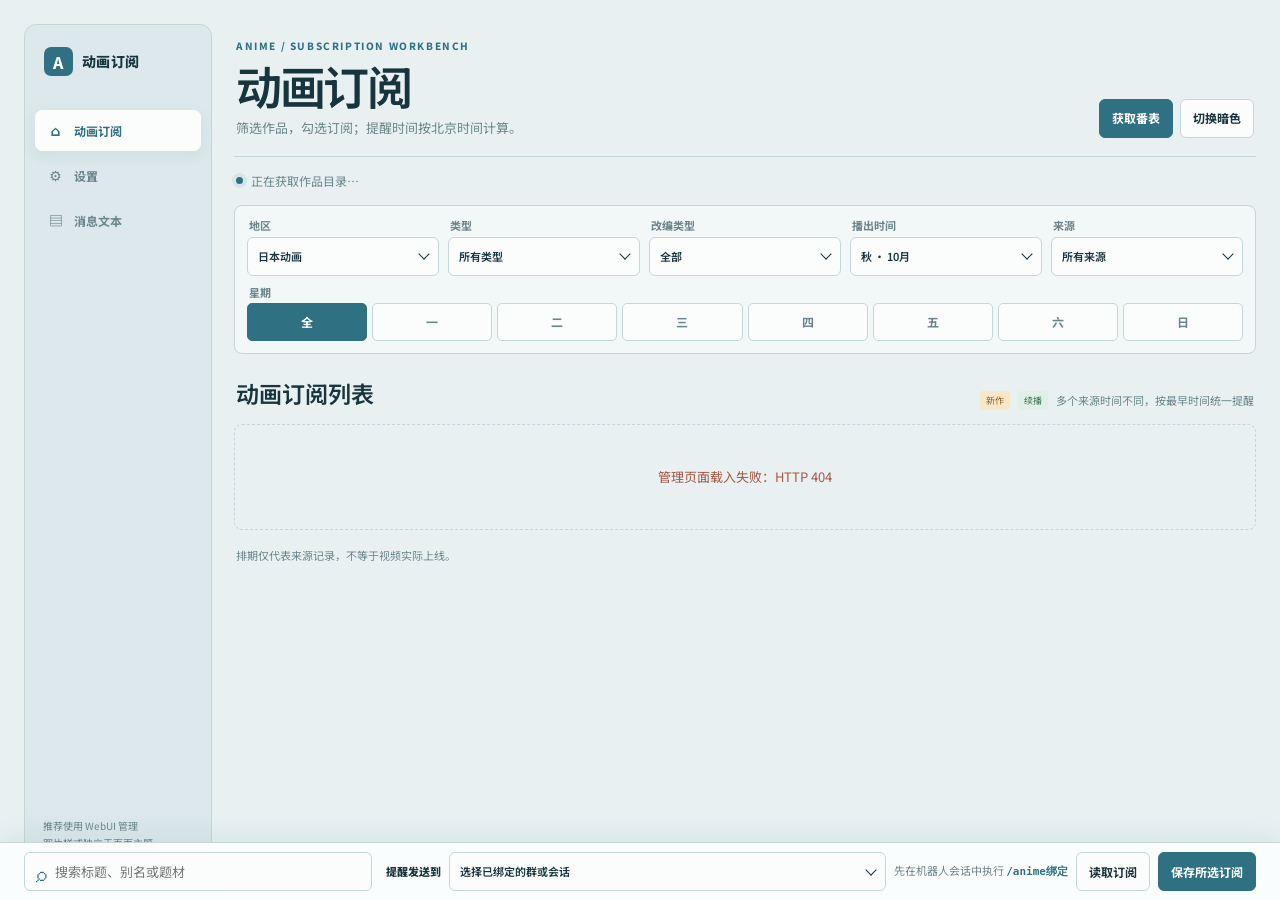
==== views/management/index.html @ 54c9bd38 "feat: add selectable anime push card layouts - 新增 A 信息卡、B 海报编排、C 紧凑排期，默认使用 A。 - WebUI 支持保存卡片样式和独立深浅配" ====
<!doctype html>
<html lang="zh-CN">
<head>
  <meta charset="utf-8">
  <meta name="viewport" content="width=device-width, initial-scale=1">
  <title>动画订阅</title>
  <link rel="stylesheet" href="./style.css">
</head>
<body>
  <main class="shell">
    <div class="app-shell">
      <aside class="app-rail">
        <div class="app-brand"><span class="app-brand-mark">A</span><span>动画订阅</span></div>
        <nav class="view-tabs" aria-label="管理页面导航">
          <button class="view-tab active" id="show-catalog" type="button"><span class="nav-glyph">⌂</span>动画订阅</button>
          <button class="view-tab" id="show-settings" type="button"><span class="nav-glyph">⚙</span>设置</button>
          <button class="view-tab" id="show-messages" type="button"><span class="nav-glyph">▤</span>消息文本</button>
        </nav>
        <div class="app-rail-note">推荐使用 WebUI 管理<br>图片样式独立于页面主题</div>
      </aside>

      <div class="workspace">
        <header class="masthead">
          <div>
            <p class="eyebrow">ANIME / SUBSCRIPTION WORKBENCH</p>
            <h1>动画订阅</h1>
            <p class="lede">筛选作品，勾选订阅；提醒时间按北京时间计算。</p>
          </div>
          <div class="mast-actions">
            <button class="button button-dark" id="refresh">获取番表</button>
            <button class="button button-quiet" id="toggle-theme" type="button" aria-pressed="false">切换暗色</button>
          </div>
        </header>

    <section id="catalog-view">
    <section class="statusbar">
      <div class="refresh-message"><span><span class="live-dot"></span><span id="refresh-status">正在连接 AstrBot…</span></span><small id="preview-hint" hidden>数据源不足，请耐心等待</small></div>
      <div id="source-status" class="source-status"></div>
    </section>

    <section class="catalog-command-row">
      <label class="search"><span>⌕</span><input id="query" type="search" placeholder="搜索标题、别名或题材"></label>
      <section class="target-row">
        <label for="target">提醒发送到</label>
        <select id="target" aria-label="提醒发送到"><option value="">选择已绑定的群或会话</option></select>
        <span>先在机器人会话中执行 <code>/anime绑定</code></span>
        <button class="button button-quiet" id="load-subs">读取订阅</button>
        <button class="button button-accent" id="save-subs">保存所选订阅</button>
        <span id="save-status" class="status-inline" role="status" hidden><span class="status-inline-text"></span></span>
      </section>
    </section>

    <section class="toolbar">
      <div class="filter-control"><span id="region-label" class="filter-label">地区</span><select id="region" aria-label="地区"><option value="jp" selected>日本动画</option><option value="">所有地区</option><option value="mixed">多地区/合拍</option><option value="unknown">待确认</option></select></div>
      <div class="filter-control"><span id="type-label" class="filter-label">类型</span><select id="type" aria-label="类型"><option value="">所有类型</option><option value="tv">TV</option><option value="web">WEB</option><option value="preview">新番抢先看</option><option value="ova">OVA</option><option value="movie">剧场版</option></select></div>
      <div class="filter-control" id="adaptation-filter"><span id="adaptation-label" class="filter-label">改编类型</span><select id="adaptation-type" aria-label="改编类型"><option value="">全部</option><option value="novel">小说改</option><option value="manga">漫画改</option><option value="game">游戏改</option><option value="original">原创</option></select></div>
      <div class="filter-control" id="period-filter"><span id="period-label" class="filter-label">上映年份</span><select id="period" aria-label="筛选季度或上映年份"></select></div>
      <div class="filter-control"><span id="source-label" class="filter-label">来源</span><select id="source" aria-label="来源"><option value="">所有来源</option></select></div>
      <div class="filter-control weekday-filter" id="weekday-filter"><span id="weekday-label" class="filter-label">星期</span><div id="weekday-buttons" class="weekday-buttons" role="group" aria-label="按星期筛选"><button type="button" data-weekday="" aria-pressed="true">全</button><button type="button" data-weekday="1" aria-pressed="false">一</button><button type="button" data-weekday="2" aria-pressed="false">二</button><button type="button" data-weekday="3" aria-pressed="false">三</button><button type="button" data-weekday="4" aria-pressed="false">四</button><button type="button" data-weekday="5" aria-pressed="false">五</button><button type="button" data-weekday="6" aria-pressed="false">六</button><button type="button" data-weekday="7" aria-pressed="false">日</button></div></div>
    </section>

    <section class="catalog-head">
      <div><h2>动画订阅列表</h2><span id="count" class="count"></span></div>
      <div class="legend"><span><i class="badge badge-new">新作</i></span><span><i class="badge badge-cont">续播</i></span><span class="muted">多个来源时间不同，按最早时间统一提醒</span></div>
    </section>
    <section id="catalog" class="catalog" aria-live="polite"></section>
    </section>

    <section id="settings-view" hidden>
      <section class="settings-heading"><div><h2>推送设置</h2><p>作品订阅会自动加入白名单；关闭白名单后，该会话不会收到自动提醒。</p></div></section>
      <section class="whitelist-panel">
        <div class="whitelist-heading"><div><strong>推送白名单</strong><small>启用订阅后自动加入，也可在此手动管理。</small></div><button class="button button-quiet" id="save-whitelist">保存白名单</button></div>
        <div class="umo-add"><label for="umo-target">添加 /sid 获取到的 UMO</label><input id="umo-target" type="text" placeholder="default:FriendMessage:123456789" autocomplete="off"><button class="button button-quiet" id="add-umo" type="button">添加到白名单</button><small>格式：platform_name:message_type:session_id，例如 default:FriendMessage:123456789。</small></div>
        <div id="whitelist-list" class="whitelist-list"></div>
      </section>
      <section class="preference-panel">
        <div><h2>排期与时间</h2><p>时间提醒按实际播出时刻计算，OVA 和剧场版仍只按上映日期提醒。</p></div>
        <div class="preference-controls">
          <div class="preference-field"><span>排期来源</span><select id="schedule-source" aria-label="排期来源"><option value="earliest">同时获取，采用最早时间（推荐）</option><option value="yuc">YUC</option><option value="bgmlist">bgmlist</option><option value="bangumi">Bangumi（当前不提供具体播出时刻）</option></select></div>
          <div class="preference-field"><span>显示与推送时间</span><select id="display-timezone" aria-label="显示与推送时间"><option value="Asia/Shanghai">北京时间</option><option value="Asia/Tokyo">日本时间</option></select></div>
          <div class="preference-field"><span>是否排除 R18 内容</span><select id="exclude-r18" aria-label="是否排除 R18 内容"><option value="false">否</option><option value="true">是</option></select></div>
          <div class="preference-field"><span>推送方式</span><select id="push-mode" aria-label="推送方式"><option value="text">文字</option><option value="card">卡片</option></select></div>
          <div class="preference-field"><span>卡片样式</span><select id="card-style" aria-label="卡片样式"><option value="info">A · 信息卡</option><option value="poster">B · 海报编排</option><option value="compact">C · 紧凑排期</option></select></div>
          <div class="preference-field"><span>卡片配色</span><select id="card-theme" aria-label="卡片配色"><option value="dark">深色</option><option value="light">浅色</option></select></div>
          <button class="button button-accent" id="save-preferences" type="button">保存设置</button>
        </div>
        <small>默认提前 15 分钟提醒 TV / 有时间排期的 WEB 动画。Bangumi 含有 R18 元素时，勾选后会排除这些内容；日本 23:00 与北京时间 22:00 是同一时刻。</small>
      </section>
      <section class="preference-panel table-push-panel">
        <div><h2>订阅番表图片推送</h2><p>按每个目标已勾选的 TV / WEB 动画生成图片；OVA 和剧场版不加入此表。</p></div>
        <div class="preference-controls">
          <div class="preference-field"><span>每日推送</span><select id="daily-table-enabled" aria-label="每日订阅番表图片推送"><option value="false">否</option><option value="true">是</option></select></div>
          <div class="preference-field"><span>每日时间</span><input id="daily-table-time" type="text" value="00:00" inputmode="numeric" maxlength="5" pattern="(?:[01]\d|2[0-3]):[0-5]\d" aria-label="每日订阅番表推送时间"></div>
          <div class="preference-field"><span>每周一推送</span><select id="weekly-table-enabled" aria-label="每周订阅番表图片推送"><option value="false">否</option><option value="true">是</option></select></div>
          <div class="preference-field"><span>每周一时间</span><input id="weekly-table-time" type="text" value="00:00" inputmode="numeric" maxlength="5" pattern="(?:[01]\d|2[0-3]):[0-5]\d" aria-label="每周订阅番表推送时间"></div>
        </div>
        <small>默认关闭，默认时间为 00:00；时间按上方选择的显示与推送时区计算。所有图片采用上方选择的卡片样式和配色，不跟随 WebUI 亮色或暗色切换。</small>
      </section>
      <section class="test-push-panel">
        <div class="test-push-heading"><div><h2>推送测试</h2><p>先选择目标；可测试文字消息、开播提醒图片卡片或单部动画更新卡片。</p></div></div>
        <div class="test-push-targets"><select id="test-target" aria-label="选择测试推送目标"><option value="">选择推送目标</option></select><select id="test-item" aria-label="选择动画更新卡片作品"><option value="">选择动画</option></select></div>
        <div class="test-push-actions"><button class="button button-quiet" id="test-push">消息测试</button><button class="button button-accent" id="test-reminder-card">开播提醒卡片</button><button class="button button-quiet" id="test-update-card">动画更新卡片</button><button class="button button-quiet" id="test-daily-table">每日番表图片</button><button class="button button-quiet" id="test-weekly-table">每周番表图片</button></div>
        <div id="test-push-status" role="status"></div>
      </section>
      <section class="remote-info"><div><strong>WebUI 访问</strong><p id="remote-webui-status">远程 WebUI 地址读取中…</p><small>监听地址、端口和登录密码可在 AstrBot 插件配置中修改；AstrBot 内嵌管理页仍可使用。请勿将 HTTP 服务暴露到公网。</small></div><button class="button button-quiet" id="logout" type="button" hidden>退出登录</button></section>
    </section>

    <section id="messages-view" hidden>
      <section class="settings-heading"><div><h2>消息文本</h2><p>可分别修改命令回复和自动提醒文本；变量会在发送时替换为实际内容。</p></div><button class="button button-accent" id="save-message-templates" type="button">保存消息文本</button></section>
      <section class="message-template-panel">
        <div id="message-templates" class="message-template-list"></div>
        <small>点击模板标题独立展开编辑。变量按钮支持悬停查看说明；有选区时替换选区，有光标时插入光标处，否则追加到文本末尾。图片排版在设置中选择卡片样式。</small>
      </section>
    </section>

        <footer><span>排期仅代表来源记录，不等于视频实际上线。</span></footer>
      </div>
    </div>
  </main>
  <script src="./bridge.js"></script>
  <script src="./controls.js"></script>
  <script type="module" src="./app.js"></script>
</body>
</html>
---- views/management/style.css ----
@import url('https://fonts.googleapis.com/css2?family=Noto+Sans+SC:wght@400;500;600;700&family=Noto+Serif+SC:wght@500;600;700&display=swap');
:root{color-scheme:light;--blueprint-bg:#e8f0f2;--blueprint-rail:#dce8eb;--blueprint-panel:#fbfdfd;--blueprint-panel-soft:#f2f7f7;--blueprint-ink:#18343d;--blueprint-muted:#6c858b;--blueprint-line:#c5d6d9;--blueprint-accent:#2f7182;--blueprint-accent-soft:#e5f1f1;--blueprint-warm:#cf8a45;--blueprint-error:#a95745;--blueprint-focus:#2f718255;--blueprint-shadow:0 12px 30px #2b5d6814;--ink:var(--blueprint-ink);--muted:var(--blueprint-muted);--paper:var(--blueprint-bg);--panel:var(--blueprint-panel);--line:var(--blueprint-line);--accent:var(--blueprint-accent);--moss:#3f806d;--control-bg:var(--blueprint-panel);--control-hover:var(--blueprint-accent-soft);--surface-soft:var(--blueprint-accent-soft);--focus-ring:var(--blueprint-focus);--shadow-menu:var(--blueprint-shadow);--serif:"Noto Serif SC",Georgia,serif;--sans:"Noto Sans SC","Microsoft YaHei",system-ui,sans-serif}
html[data-theme="dark"]{color-scheme:dark;--blueprint-bg:#101b21;--blueprint-rail:#152731;--blueprint-panel:#192a32;--blueprint-panel-soft:#1d323b;--blueprint-ink:#e5f0f1;--blueprint-muted:#9ab0b5;--blueprint-line:#36515a;--blueprint-accent:#67b5c4;--blueprint-accent-soft:#203d47;--blueprint-warm:#e2ae68;--blueprint-error:#e28c76;--blueprint-focus:#67b5c455;--blueprint-shadow:0 18px 42px #0008;--ink:var(--blueprint-ink);--muted:var(--blueprint-muted);--paper:var(--blueprint-bg);--panel:var(--blueprint-panel);--line:var(--blueprint-line);--accent:var(--blueprint-accent);--control-bg:var(--blueprint-panel);--control-hover:var(--blueprint-accent-soft);--surface-soft:var(--blueprint-accent-soft);--focus-ring:var(--blueprint-focus);--shadow-menu:var(--blueprint-shadow)}
*{box-sizing:border-box}html,body{min-height:100%}body{margin:0;background:var(--blueprint-bg);color:var(--blueprint-ink);font-family:var(--sans)}button,select,input,textarea{font:inherit;color:inherit}button{cursor:pointer}.shell{min-height:100vh;padding:24px}.app-shell{display:grid;grid-template-columns:188px minmax(0,1fr);gap:22px;width:100%;max-width:1400px;min-height:calc(100vh - 48px);margin:0 auto}.app-rail{display:flex;flex-direction:column;padding:14px 10px;border:1px solid var(--blueprint-line);border-radius:12px;background:var(--blueprint-rail)}.app-brand{display:flex;align-items:center;gap:9px;padding:8px 9px;color:var(--blueprint-ink);font-size:14px;font-weight:800;letter-spacing:.02em}.app-brand-mark{display:grid;place-items:center;width:29px;height:29px;border-radius:7px;background:var(--blueprint-accent);color:#fff;font-size:16px;font-weight:800}.view-tabs{display:grid;gap:4px;margin-top:26px}.view-tab{display:flex;align-items:center;gap:9px;width:100%;min-height:41px;padding:9px 10px;border:1px solid transparent;border-radius:7px;background:transparent;color:var(--blueprint-muted);font-size:12px;font-weight:700;text-align:left}.view-tab:hover{background:var(--blueprint-panel-soft);color:var(--blueprint-ink)}.view-tab.active{border-color:var(--blueprint-panel);background:var(--blueprint-panel);color:var(--blueprint-accent);box-shadow:0 5px 14px #2f718214}.nav-glyph{display:inline-grid;place-items:center;width:19px;color:currentColor;font-size:14px}.app-rail-note{margin:auto 8px 10px;color:var(--blueprint-muted);font-size:10px;line-height:1.7}.workspace{min-width:0;padding:4px 0 130px}.masthead{display:flex;align-items:flex-end;justify-content:space-between;gap:20px;padding:10px 2px 18px;border-bottom:1px solid var(--blueprint-line)}.eyebrow{margin:0 0 7px;color:var(--blueprint-accent);font-size:10px;font-weight:800;letter-spacing:.16em}.masthead h1{margin:0 0 6px;color:var(--blueprint-ink);font:600 clamp(28px,4vw,42px)/1.08 var(--serif);letter-spacing:-.05em}.lede{margin:0;color:var(--blueprint-muted);font-size:12px}.mast-actions{display:flex;gap:7px;align-items:center}.button,select,input,textarea,.select-trigger,.date-trigger{border:1px solid var(--blueprint-line);border-radius:6px;background:var(--blueprint-panel);color:var(--blueprint-ink)}.button{min-height:39px;padding:8px 12px;font-size:12px;font-weight:700;transition:background .16s ease,border-color .16s ease,transform .16s ease}.button:hover{border-color:var(--blueprint-accent);background:var(--blueprint-accent-soft);transform:translateY(-1px)}.button:focus-visible,.view-tab:focus-visible,.select-trigger:focus-visible,.select-option:focus-visible,.date-trigger:focus-visible,.date-day:focus-visible{outline:3px solid var(--blueprint-focus);outline-offset:2px}.button-dark,.button-accent{border-color:var(--blueprint-accent);background:var(--blueprint-accent);color:#fff}.button-dark:hover,.button-accent:hover{background:#286375;color:#fff}.button-quiet{background:var(--blueprint-panel)}.statusbar{display:flex;align-items:center;justify-content:space-between;gap:12px;min-height:48px;padding:12px 2px;color:var(--blueprint-muted);font-size:11px}.statusbar>div:first-child{display:flex;align-items:center;gap:8px}.refresh-message{display:flex;flex-direction:column;align-items:flex-start;gap:4px}.refresh-message>span{display:inline-flex;align-items:center;gap:8px}.refresh-message small{padding-left:16px;color:var(--blueprint-muted);font-size:10px}.live-dot{width:7px;height:7px;border-radius:50%;background:var(--blueprint-accent);box-shadow:0 0 0 4px #2f718218}.source-status{display:flex;flex-wrap:wrap;justify-content:flex-end;gap:5px;max-width:60%}.source-chip{min-height:23px;padding:4px 7px;border:1px solid var(--blueprint-line);border-radius:5px;background:var(--blueprint-panel-soft);color:var(--blueprint-muted);font-size:10px}.source-chip.error{border-color:#d59b8e;background:#fff0ec;color:var(--blueprint-error)}.catalog-command-row{position:fixed;z-index:90;right:0;bottom:0;left:0;display:grid;grid-template-columns:minmax(210px,.72fr) minmax(0,1.8fr);gap:14px;align-items:center;padding:9px max(24px,calc((100vw - 1240px)/2));border-top:1px solid var(--blueprint-line);background:color-mix(in srgb,var(--blueprint-panel) 96%,transparent);box-shadow:0 -8px 24px #2b5d6812;backdrop-filter:blur(12px)}.search{display:flex;align-items:center;gap:8px;min-height:39px;padding:0 11px;border:1px solid var(--blueprint-line);border-radius:6px;background:var(--blueprint-panel)}.search span{color:var(--blueprint-accent);font:21px var(--serif)}.search input{width:100%;min-width:0;padding:8px 0;border:0;outline:0;background:transparent}.target-row{display:flex;flex-wrap:wrap;align-items:center;justify-content:center;gap:8px;min-width:0;color:var(--blueprint-muted);font-size:11px}.target-row label{color:var(--blueprint-ink);font-weight:800}.target-row select,.target-row .select-control{min-width:0;flex:1}.target-row code{color:var(--blueprint-accent);font-weight:700}.status-inline{display:inline-flex;flex:1 1 360px;align-items:center;justify-content:center;min-width:0;min-height:25px;padding:4px 9px;border:1px solid var(--blueprint-line);border-radius:5px;background:var(--blueprint-panel);color:var(--blueprint-ink);font-size:10px;line-height:1.3;text-align:center}.status-inline[hidden]{display:none}.status-inline-text{display:block}.status-inline.notice-success{background:var(--blueprint-accent-soft);color:var(--blueprint-accent)}.status-inline.notice-error{background:#fff0ec;color:var(--blueprint-error)}.toolbar{display:grid;grid-template-columns:minmax(112px,.8fr) minmax(80px,.65fr) minmax(260px,2fr) minmax(92px,.6fr) minmax(92px,.6fr) minmax(92px,.65fr);gap:7px;margin-bottom:14px;padding:10px;border:1px solid var(--blueprint-line);border-radius:8px;background:var(--blueprint-panel-soft)}.filter-control{display:flex;min-width:0;flex-direction:column;justify-content:center;gap:4px;color:var(--blueprint-muted);font-size:10px;font-weight:700}.filter-label{padding-left:2px}.filter-control select{width:100%;min-height:38px;padding:7px 9px;font-size:11px}.weekday-buttons{display:grid;grid-template-columns:repeat(8,minmax(0,1fr));gap:3px;width:100%}.weekday-buttons button{min-width:0;min-height:38px;padding:4px 2px;border:1px solid var(--blueprint-line);border-radius:5px;background:var(--blueprint-panel);color:var(--blueprint-muted);font-size:11px;font-weight:700}.weekday-buttons button:hover,.weekday-buttons button.active{border-color:var(--blueprint-accent);background:var(--blueprint-accent);color:#fff}.catalog-head{display:flex;align-items:flex-end;justify-content:space-between;gap:15px;padding:4px 2px 11px}.catalog-head>div:first-child{display:flex;align-items:center;gap:10px}.catalog-head h2{margin:0;font:600 21px var(--serif)}.count{color:var(--blueprint-muted);font-size:11px}.legend{display:flex;flex-wrap:wrap;align-items:center;gap:8px;color:var(--blueprint-muted);font-size:10px}.badge{display:inline-block;border-radius:4px;padding:3px 6px;font-size:9px;font-style:normal}.badge-new{background:#f8e6c9;color:#8e642a}.badge-cont{background:#e1f0e7;color:#3d7559}.muted{color:var(--blueprint-muted)}.catalog{display:grid;grid-template-columns:repeat(3,minmax(0,1fr));gap:9px}.anime-card{position:relative;display:grid;grid-template-columns:76px minmax(0,1fr);gap:11px;min-height:138px;padding:10px;overflow:visible;border:1px solid var(--blueprint-line);border-radius:8px;background:var(--blueprint-panel);cursor:pointer;box-shadow:0 2px 9px #2b5d6809;transition:border-color .16s ease,box-shadow .16s ease,transform .16s ease}.anime-card:hover,.anime-card:focus-within{z-index:2;border-color:var(--blueprint-accent);box-shadow:0 8px 18px #2b5d6818;transform:translateY(-1px)}.anime-card.subscribed{border-color:var(--blueprint-accent);box-shadow:inset 3px 0 var(--blueprint-accent),0 2px 9px #2b5d6809}.cover{width:76px;height:106px;border-radius:5px;object-fit:cover;background:#bfd2d5}.cover-empty{display:grid;place-items:center;color:var(--blueprint-muted);background:linear-gradient(145deg,#cbdfe2,#e7dcca);font:22px var(--serif)}.cover-link{display:block;align-self:start;border-radius:5px}.cover-link:focus-visible{outline:3px solid var(--blueprint-focus);outline-offset:2px}.card-main{min-width:0;padding-right:21px}.card-top{display:flex;flex-wrap:wrap;gap:4px;margin:1px 0 6px}.card-main h3{margin:0 0 4px;font:600 14px/1.4 var(--serif);overflow-wrap:anywhere}.original{margin-bottom:6px;overflow:hidden;color:var(--blueprint-muted);font-size:10px;text-overflow:ellipsis;white-space:nowrap}.air-time{color:var(--blueprint-accent);font-size:11px;font-weight:800}.meta{margin-top:5px;color:var(--blueprint-muted);font-size:10px;line-height:1.55}.warning{color:var(--blueprint-error);font-weight:700}.card-check{position:absolute;top:10px;right:10px;width:18px;height:18px;accent-color:var(--blueprint-accent)}.reminder-controls{display:flex;align-items:center;gap:5px;margin-top:8px;color:var(--blueprint-muted);font-size:10px}.reminder-controls input[type="number"]{width:52px;padding:4px;background:var(--blueprint-panel)}.empty,.loading,.error{grid-column:1/-1;padding:42px 20px;border:1px dashed var(--blueprint-line);border-radius:8px;color:var(--blueprint-muted);text-align:center}.error{color:var(--blueprint-error)}.settings-heading,.remote-info{display:flex;align-items:flex-start;justify-content:space-between;gap:14px;width:100%;margin:24px 0 13px}.settings-heading>div,.remote-info>div{min-width:0}.settings-heading h2,.test-push-panel h2{margin:0;color:var(--blueprint-ink);font:600 22px var(--serif)}.settings-heading p,.test-push-panel p,.remote-info p{margin:5px 0;color:var(--blueprint-muted);font-size:12px}.whitelist-panel,.umo-add,.preference-panel,.test-push-panel,.remote-info,.message-template-panel{border:1px solid var(--blueprint-line);border-radius:8px;background:var(--blueprint-panel)}.whitelist-panel{margin:0 0 14px;padding:12px 14px}.whitelist-heading{display:flex;align-items:center;justify-content:space-between;gap:12px}.whitelist-heading>div{display:flex;align-items:center;gap:10px;flex-wrap:wrap}.whitelist-heading strong{font-size:14px}.whitelist-heading small,.whitelist-panel small,.preference-panel>small,.remote-info small{color:var(--blueprint-muted);font-size:10px;line-height:1.6}.whitelist-list{display:flex;flex-wrap:wrap;gap:6px;padding-top:9px}.whitelist-target{display:inline-flex;align-items:center;gap:6px;padding:6px 8px;border:1px solid var(--blueprint-line);border-radius:5px;background:var(--blueprint-panel-soft);color:var(--blueprint-muted);font-size:10px}.whitelist-target input,.card-check{accent-color:var(--blueprint-accent)}.umo-add{display:grid;grid-template-columns:auto minmax(180px,1fr) auto;align-items:center;gap:8px;margin-top:11px;padding:10px}.umo-add label{color:var(--blueprint-ink);font-size:11px;font-weight:700}.umo-add input{min-width:0;padding:9px 10px}.umo-add small{grid-column:1/-1}.preference-panel{display:grid;grid-template-columns:minmax(210px,.7fr) minmax(0,1.6fr);align-items:center;gap:12px;margin:14px 0;padding:14px}.preference-panel h2{margin:0 0 4px;font:600 19px var(--serif)}.preference-panel p{margin:0;color:var(--blueprint-muted);font-size:11px}.preference-panel>small{grid-column:1/-1}.preference-controls{display:flex;align-items:flex-end;flex-wrap:wrap;gap:8px}.preference-controls .preference-field{display:grid;flex:1;min-width:165px;gap:4px;color:var(--blueprint-muted);font-size:10px;font-weight:700}.preference-controls .preference-field input[type="text"]{width:100%;min-height:39px;padding:8px 10px;font-size:12px}.preference-field .select-control{width:100%}.preference-field .select-trigger{width:100%;min-height:39px;padding:8px 10px;font-size:11px}.test-push-panel{display:grid;grid-template-columns:minmax(0,1fr);gap:9px;margin:15px 0;padding:13px 14px}.test-push-panel>*{grid-column:1/-1;min-width:0}.test-push-heading{display:flex;align-items:flex-start;gap:12px}.test-push-targets{display:grid;grid-template-columns:repeat(2,minmax(0,1fr));gap:8px}.test-push-targets .select-control,.test-push-targets select{min-width:0;width:100%}.test-push-actions{display:grid;grid-template-columns:repeat(5,minmax(0,1fr));gap:6px}.test-push-actions .button{min-width:0;padding:7px 8px;font-size:10px;white-space:normal}.test-push-panel #test-push-status{min-height:0;color:var(--blueprint-accent);font-size:11px}.remote-info{justify-content:flex-start;padding:14px}.remote-info strong{font-size:13px}.message-template-panel{margin:14px 0;padding:14px}.message-template-list{display:grid;grid-template-columns:repeat(2,minmax(0,1fr));gap:8px;align-items:start;grid-auto-rows:max-content}.message-template-card{display:block;overflow:hidden;border:1px solid var(--blueprint-line);border-radius:6px;background:var(--blueprint-panel-soft)}.message-template-card summary{display:flex;align-items:center;justify-content:space-between;gap:10px;min-height:48px;padding:10px 12px;cursor:pointer;list-style:none}.message-template-card summary::-webkit-details-marker{display:none}.message-template-card summary::after{content:"+";color:var(--blueprint-accent);font-size:18px}.message-template-card[open] summary::after{content:"−"}.message-template-card summary .button{flex:none;min-height:30px;padding:5px 7px;font-size:10px}.message-template-card[open]>:not(summary){margin-right:12px;margin-left:12px}.template-description{display:block;margin-top:0;color:var(--blueprint-muted);font-size:10px}.message-template-card textarea{width:calc(100% - 24px);height:120px;min-height:120px;margin:8px 12px 0;padding:9px;border:1px solid var(--blueprint-line);border-radius:5px;background:var(--blueprint-panel);font:12px/1.55 var(--sans);resize:vertical}.template-variables{display:flex;flex-wrap:wrap;align-items:center;gap:5px;margin-top:8px;margin-bottom:12px;color:var(--blueprint-muted);font-size:10px}.variable-chip{padding:4px 7px;border:1px solid var(--blueprint-accent);border-radius:999px;background:var(--blueprint-accent-soft);color:var(--blueprint-accent);font:700 10px var(--sans)}.variable-chip:hover,.variable-chip:focus-visible{background:var(--blueprint-accent);color:#fff}footer{display:flex;justify-content:space-between;gap:12px;padding:17px 2px 0;color:var(--blueprint-muted);font-size:10px}.select-control,.date-control{position:relative;width:100%;min-width:0}.select-source,.date-source{position:absolute!important;width:1px!important;height:1px!important;overflow:hidden!important;clip-path:inset(50%)!important;opacity:0!important;pointer-events:none!important}.select-trigger,.date-trigger{display:flex;align-items:center;justify-content:space-between;gap:10px;width:100%;min-height:39px;padding:8px 10px;font-size:11px;font-weight:600;text-align:left}.select-trigger::after{content:"";width:7px;height:7px;flex:0 0 7px;border-right:1.5px solid currentColor;border-bottom:1.5px solid currentColor;transform:translateY(-2px) rotate(45deg)}.select-trigger[aria-expanded="true"]::after{transform:translateY(2px) rotate(225deg)}.select-popover,.date-popover{position:absolute;z-index:40;top:calc(100% + 7px);left:0;min-width:100%;padding:6px;border:1px solid var(--blueprint-line);border-radius:7px;background:var(--blueprint-panel);box-shadow:var(--blueprint-shadow)}.select-popover[data-placement="top"],.date-popover[data-placement="top"]{top:auto;bottom:calc(100% + 7px)}.select-popover[data-align="right"],.date-popover[data-align="right"]{right:0;left:auto}.select-popover{max-height:min(320px,55vh);overflow:auto}.select-option{display:block;width:100%;min-height:35px;padding:7px 9px;border:0;border-radius:5px;background:transparent;color:var(--blueprint-ink);font:600 11px var(--sans);text-align:left}.select-option:hover,.select-option:focus-visible,.select-option[aria-selected="true"]{background:var(--blueprint-accent-soft);color:var(--blueprint-accent);outline:none}.date-popover{width:min(286px,calc(100vw - 32px));padding:12px}.date-calendar-header{display:grid;grid-template-columns:34px 1fr 34px;align-items:center;gap:7px;margin-bottom:9px;text-align:center}.date-calendar-header strong{font-size:13px}.date-month-step{width:32px;height:32px;border:1px solid transparent;border-radius:5px;background:transparent;font-size:22px}.date-weekdays,.date-days{display:grid;grid-template-columns:repeat(7,minmax(0,1fr));gap:3px;text-align:center}.date-weekdays{margin-bottom:4px;color:var(--blueprint-muted);font-size:10px;font-weight:700}.date-day{aspect-ratio:1;min-width:0;border:1px solid transparent;border-radius:5px;background:transparent;color:var(--blueprint-ink);font-size:11px}.date-day:hover,.date-day[aria-pressed="true"]{border-color:var(--blueprint-accent);background:var(--blueprint-accent);color:#fff}.date-day.outside-month{color:var(--blueprint-muted);opacity:.5}.movie-release{display:grid;grid-template-columns:1fr auto;gap:6px;margin-top:9px;padding-top:8px;border-top:1px solid var(--blueprint-line);color:var(--blueprint-muted);font-size:10px}.movie-release>label,.movie-release>small,.movie-release .release-actions{grid-column:1/-1}.movie-release input{min-width:0;padding:6px}.release-actions{display:flex;gap:5px}.notice-success,.notice-error{display:inline-flex;align-items:center;min-height:28px;padding:4px 8px;border-radius:5px;font-weight:700}.notice-success{background:var(--blueprint-accent-soft);color:var(--blueprint-accent)}.notice-error{background:#fff0ec;color:var(--blueprint-error)}
@media(max-width:1100px){.app-shell{grid-template-columns:160px minmax(0,1fr);gap:16px}.toolbar{grid-template-columns:repeat(4,minmax(0,1fr))}.catalog{grid-template-columns:repeat(2,minmax(0,1fr))}.search{grid-column:1/-1}}
@media(max-width:820px){.shell{padding:14px}.app-shell{grid-template-columns:1fr;min-height:calc(100vh - 28px)}.app-rail{display:flex;flex-direction:row;align-items:center;gap:10px;padding:8px}.app-brand{flex:none;padding:6px}.view-tabs{display:flex;flex:1;gap:3px;margin:0;overflow-x:auto}.view-tab{flex:none;width:auto;min-height:36px;white-space:nowrap}.app-rail-note{display:none}.workspace{padding-bottom:170px}}
@media(max-width:650px){.masthead{align-items:flex-start;flex-direction:column}.mast-actions{width:100%}.mast-actions .button{flex:1}.toolbar{grid-template-columns:repeat(2,minmax(0,1fr))}.toolbar .weekday-filter{grid-column:1/-1}.catalog{grid-template-columns:1fr}.catalog-head{align-items:flex-start;flex-direction:column}.legend{align-items:flex-start;flex-direction:column;gap:4px}.catalog-command-row{grid-template-columns:1fr;padding:8px 14px}.target-row{align-items:stretch}.target-row select,.target-row .select-control{flex-basis:100%}.target-row .button{flex:1}.status-inline{flex-basis:100%}.preference-panel{grid-template-columns:1fr}.preference-panel>small{grid-column:auto}.preference-controls .preference-field{min-width:100%}.umo-add{grid-template-columns:1fr}.umo-add small{grid-column:auto}.test-push-targets,.message-template-list{grid-template-columns:1fr}.test-push-actions{grid-template-columns:1fr 1fr}footer{align-items:flex-start;flex-direction:column}}

/* Typography and spacing refinement: keep the workbench calm and readable. */
:root{--blueprint-body-size:13px;--blueprint-body-line:1.5}
body{font-size:var(--blueprint-body-size);line-height:var(--blueprint-body-line)}
.workspace{width:100%;max-width:none;margin:0}
.masthead h1{font-size:clamp(30px,4vw,46px);line-height:1.12}
.lede{font-size:13px;line-height:1.55}
.statusbar{font-size:12px}
.statusbar small,.refresh-message small{font-size:11px}
.toolbar{grid-template-columns:repeat(5,minmax(120px,1fr));align-items:stretch;gap:9px;padding:12px}
.filter-control{font-size:11px;line-height:1.35}
.filter-control select{min-height:42px;padding:8px 10px;font-size:12px}
.weekday-filter{grid-column:1/-1}
.weekday-buttons{gap:5px}
.weekday-buttons button{min-height:38px;font-size:12px}
.catalog-head{padding-top:8px;padding-bottom:14px}
.catalog-head h2{font-size:23px}
.count,.legend{font-size:11px}
.catalog{grid-template-columns:repeat(2,minmax(360px,1fr));gap:14px}
.anime-card{grid-template-columns:88px minmax(0,1fr);gap:14px;min-height:154px;padding:13px}
.cover{width:88px;height:124px}
.card-main h3{font-size:15px;line-height:1.45}
.original,.meta{font-size:11px;line-height:1.55}
.air-time{font-size:12px}
.card-top{gap:5px;margin-bottom:8px}
.preference-controls{display:grid;grid-template-columns:repeat(2,minmax(0,1fr));align-items:end;gap:10px}
.preference-controls .preference-field{min-width:0;font-size:11px;line-height:1.35}
.preference-controls .preference-field input[type="text"],.preference-field .select-trigger{min-height:42px;font-size:12px}
.preference-controls>.button{grid-column:1/-1;justify-self:start}
.preference-panel h2{font-size:21px}
.preference-panel p,.settings-heading p,.test-push-panel p,.remote-info p{font-size:12px;line-height:1.55}
.preference-panel>small,.whitelist-heading small,.whitelist-panel small,.remote-info small{font-size:11px;line-height:1.6}
.test-push-actions{grid-template-columns:repeat(3,minmax(0,1fr))}
.test-push-actions .button{min-height:42px;padding:8px 9px;font-size:11px;line-height:1.35}
.test-push-targets .select-trigger{min-height:42px;font-size:12px}
.message-template-card summary{font-size:13px}
.template-description,.template-variables{font-size:11px;line-height:1.5}
.message-template-card textarea{font-size:13px;line-height:1.6}
.variable-chip{font-size:11px}
footer{font-size:11px;line-height:1.5}
@media(max-width:1100px){.catalog{grid-template-columns:repeat(2,minmax(300px,1fr))}}
@media(max-width:820px){.workspace{max-width:none}.catalog{grid-template-columns:repeat(2,minmax(260px,1fr))}.toolbar{grid-template-columns:repeat(3,minmax(0,1fr))}}
@media(max-width:650px){.toolbar{grid-template-columns:repeat(2,minmax(0,1fr))}.catalog{grid-template-columns:1fr}.preference-controls{grid-template-columns:1fr}.preference-controls>.button{grid-column:auto}.test-push-actions{grid-template-columns:repeat(2,minmax(0,1fr))}}

/* Align every management surface to one readable type and spacing scale. */
#settings-view,#messages-view{width:100%}
.masthead h1,.settings-heading h2,.preference-panel h2,.test-push-panel h2,.catalog-head h2,.card-main h3,.message-template-card summary strong{font-family:var(--sans)}

.message-template-card summary strong{font-size:13px;line-height:1.35}
.preference-panel{grid-template-columns:1fr;gap:14px}
.preference-panel>div:first-child{padding-bottom:10px;border-bottom:1px solid var(--blueprint-line)}
.preference-controls{display:grid;grid-template-columns:repeat(2,minmax(0,1fr));align-items:end;gap:10px}
.settings-heading h2,.preference-panel h2,.test-push-panel h2{font-size:21px;line-height:1.35}
.settings-heading p,.preference-panel p,.test-push-panel p{line-height:1.55}
.test-push-actions{grid-template-columns:repeat(3,minmax(0,1fr))}
.test-push-actions .button{min-height:42px;font-size:11px;line-height:1.35}
@media(max-width:650px){.preference-controls{grid-template-columns:1fr}.test-push-actions{grid-template-columns:repeat(2,minmax(0,1fr))}}
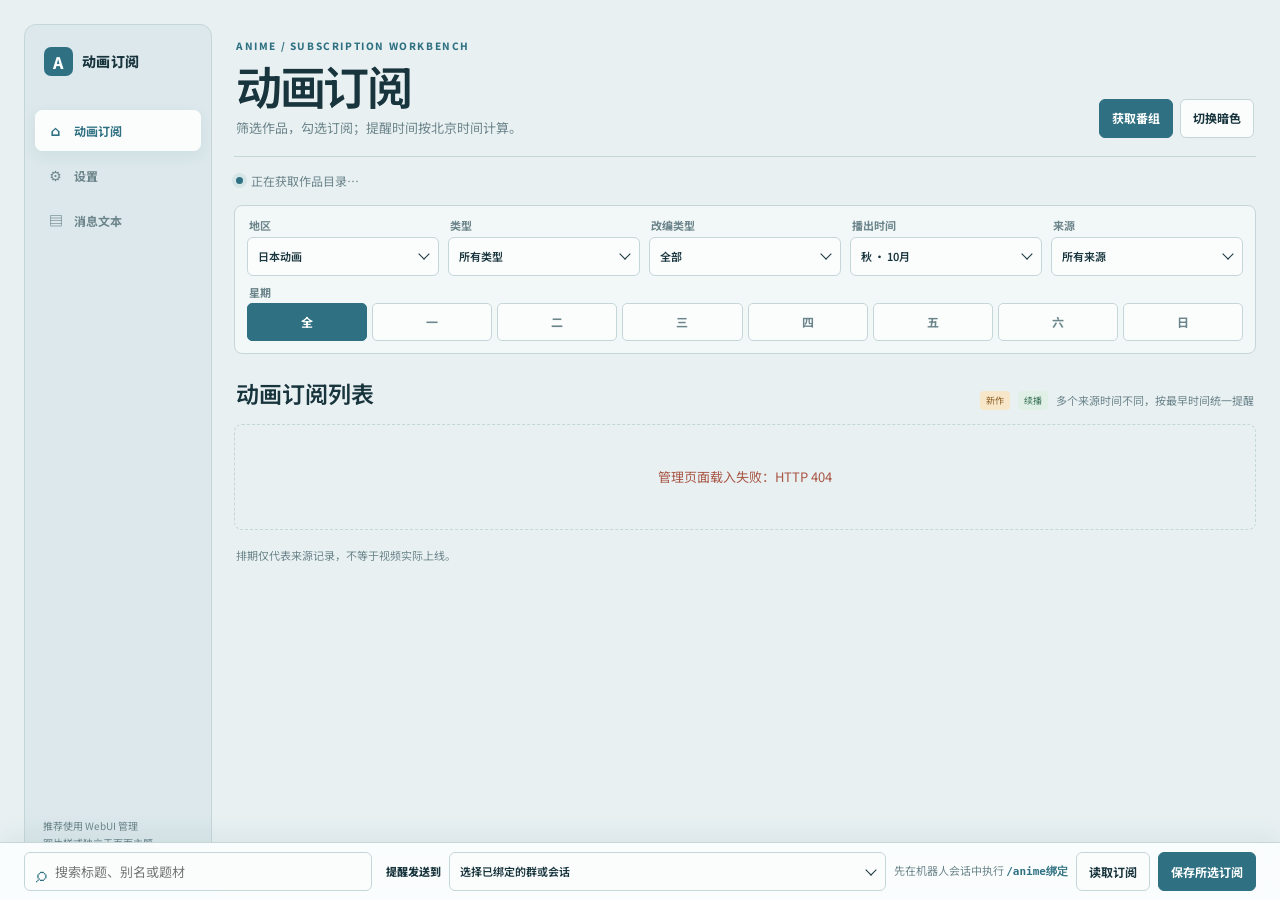
==== commit a2337244: "feat: adapt anime schedule image widths and unify 番组 labels - Size combined images to the busiest da" ====
--- a/views/management/index.html
+++ b/views/management/index.html
@@ -27,7 +27,7 @@
             <p class="lede">筛选作品，勾选订阅；提醒时间按北京时间计算。</p>
           </div>
           <div class="mast-actions">
-            <button class="button button-dark" id="refresh">获取番表</button>
+            <button class="button button-dark" id="refresh">获取番组</button>
             <button class="button button-quiet" id="toggle-theme" type="button" aria-pressed="false">切换暗色</button>
           </div>
         </header>
@@ -80,26 +80,26 @@
           <div class="preference-field"><span>显示与推送时间</span><select id="display-timezone" aria-label="显示与推送时间"><option value="Asia/Shanghai">北京时间</option><option value="Asia/Tokyo">日本时间</option></select></div>
           <div class="preference-field"><span>是否排除 R18 内容</span><select id="exclude-r18" aria-label="是否排除 R18 内容"><option value="false">否</option><option value="true">是</option></select></div>
           <div class="preference-field"><span>推送方式</span><select id="push-mode" aria-label="推送方式"><option value="text">文字</option><option value="card">卡片</option></select></div>
-          <div class="preference-field"><span>卡片样式</span><select id="card-style" aria-label="卡片样式"><option value="info">A · 信息卡</option><option value="poster">B · 海报编排</option><option value="compact">C · 紧凑排期</option></select></div>
+          <div class="preference-field"><span>单部卡片样式</span><select id="card-style" aria-label="单部卡片样式"><option value="info">A · 信息卡</option><option value="poster">B · 海报编排</option><option value="compact">C · 紧凑排期</option></select></div>
           <div class="preference-field"><span>卡片配色</span><select id="card-theme" aria-label="卡片配色"><option value="dark">深色</option><option value="light">浅色</option></select></div>
           <button class="button button-accent" id="save-preferences" type="button">保存设置</button>
         </div>
         <small>默认提前 15 分钟提醒 TV / 有时间排期的 WEB 动画。Bangumi 含有 R18 元素时，勾选后会排除这些内容；日本 23:00 与北京时间 22:00 是同一时刻。</small>
       </section>
       <section class="preference-panel table-push-panel">
-        <div><h2>订阅番表图片推送</h2><p>按每个目标已勾选的 TV / WEB 动画生成图片；OVA 和剧场版不加入此表。</p></div>
+        <div><h2>订阅番组图片推送</h2><p>按每个目标已勾选的 TV / WEB 动画生成图片；OVA 和剧场版不加入此表。</p></div>
         <div class="preference-controls">
-          <div class="preference-field"><span>每日推送</span><select id="daily-table-enabled" aria-label="每日订阅番表图片推送"><option value="false">否</option><option value="true">是</option></select></div>
-          <div class="preference-field"><span>每日时间</span><input id="daily-table-time" type="text" value="00:00" inputmode="numeric" maxlength="5" pattern="(?:[01]\d|2[0-3]):[0-5]\d" aria-label="每日订阅番表推送时间"></div>
-          <div class="preference-field"><span>每周一推送</span><select id="weekly-table-enabled" aria-label="每周订阅番表图片推送"><option value="false">否</option><option value="true">是</option></select></div>
-          <div class="preference-field"><span>每周一时间</span><input id="weekly-table-time" type="text" value="00:00" inputmode="numeric" maxlength="5" pattern="(?:[01]\d|2[0-3]):[0-5]\d" aria-label="每周订阅番表推送时间"></div>
+          <div class="preference-field"><span>每日推送</span><select id="daily-table-enabled" aria-label="每日订阅番组图片推送"><option value="false">否</option><option value="true">是</option></select></div>
+          <div class="preference-field"><span>每日时间</span><input id="daily-table-time" type="text" value="00:00" inputmode="numeric" maxlength="5" pattern="(?:[01]\d|2[0-3]):[0-5]\d" aria-label="每日订阅番组推送时间"></div>
+          <div class="preference-field"><span>每周一推送</span><select id="weekly-table-enabled" aria-label="每周订阅番组图片推送"><option value="false">否</option><option value="true">是</option></select></div>
+          <div class="preference-field"><span>每周一时间</span><input id="weekly-table-time" type="text" value="00:00" inputmode="numeric" maxlength="5" pattern="(?:[01]\d|2[0-3]):[0-5]\d" aria-label="每周订阅番组推送时间"></div>
         </div>
-        <small>默认关闭，默认时间为 00:00；时间按上方选择的显示与推送时区计算。所有图片采用上方选择的卡片样式和配色，不跟随 WebUI 亮色或暗色切换。</small>
+        <small>默认关闭，默认时间为 00:00；时间按上方选择的时区计算。番组统一按星期分行、封面小卡横向排列，作品较多时自动换行；配色使用上方卡片配色，不跟随 WebUI 亮色或暗色切换。</small>
       </section>
       <section class="test-push-panel">
-        <div class="test-push-heading"><div><h2>推送测试</h2><p>先选择目标；可测试文字消息、开播提醒图片卡片或单部动画更新卡片。</p></div></div>
-        <div class="test-push-targets"><select id="test-target" aria-label="选择测试推送目标"><option value="">选择推送目标</option></select><select id="test-item" aria-label="选择动画更新卡片作品"><option value="">选择动画</option></select></div>
-        <div class="test-push-actions"><button class="button button-quiet" id="test-push">消息测试</button><button class="button button-accent" id="test-reminder-card">开播提醒卡片</button><button class="button button-quiet" id="test-update-card">动画更新卡片</button><button class="button button-quiet" id="test-daily-table">每日番表图片</button><button class="button button-quiet" id="test-weekly-table">每周番表图片</button></div>
+        <div class="test-push-heading"><div><h2>推送测试</h2><p>先选择目标；图片仅使用该目标已保存且启用的订阅，可测试开播提醒、动画更新和每日/每周番组。</p></div></div>
+        <div class="test-push-targets"><select id="test-target" aria-label="选择测试推送目标"><option value="">选择推送目标</option></select><select id="test-item" aria-label="选择动画更新卡片作品" disabled><option value="">选择订阅动画</option></select></div>
+        <div class="test-push-actions"><button class="button button-quiet" id="test-push">消息测试</button><button class="button button-accent" id="test-reminder-card">开播提醒卡片</button><button class="button button-quiet" id="test-update-card">动画更新卡片</button><button class="button button-quiet" id="test-daily-table">每日番组图片</button><button class="button button-quiet" id="test-weekly-table">每周番组图片</button></div>
         <div id="test-push-status" role="status"></div>
       </section>
       <section class="remote-info"><div><strong>WebUI 访问</strong><p id="remote-webui-status">远程 WebUI 地址读取中…</p><small>监听地址、端口和登录密码可在 AstrBot 插件配置中修改；AstrBot 内嵌管理页仍可使用。请勿将 HTTP 服务暴露到公网。</small></div><button class="button button-quiet" id="logout" type="button" hidden>退出登录</button></section>
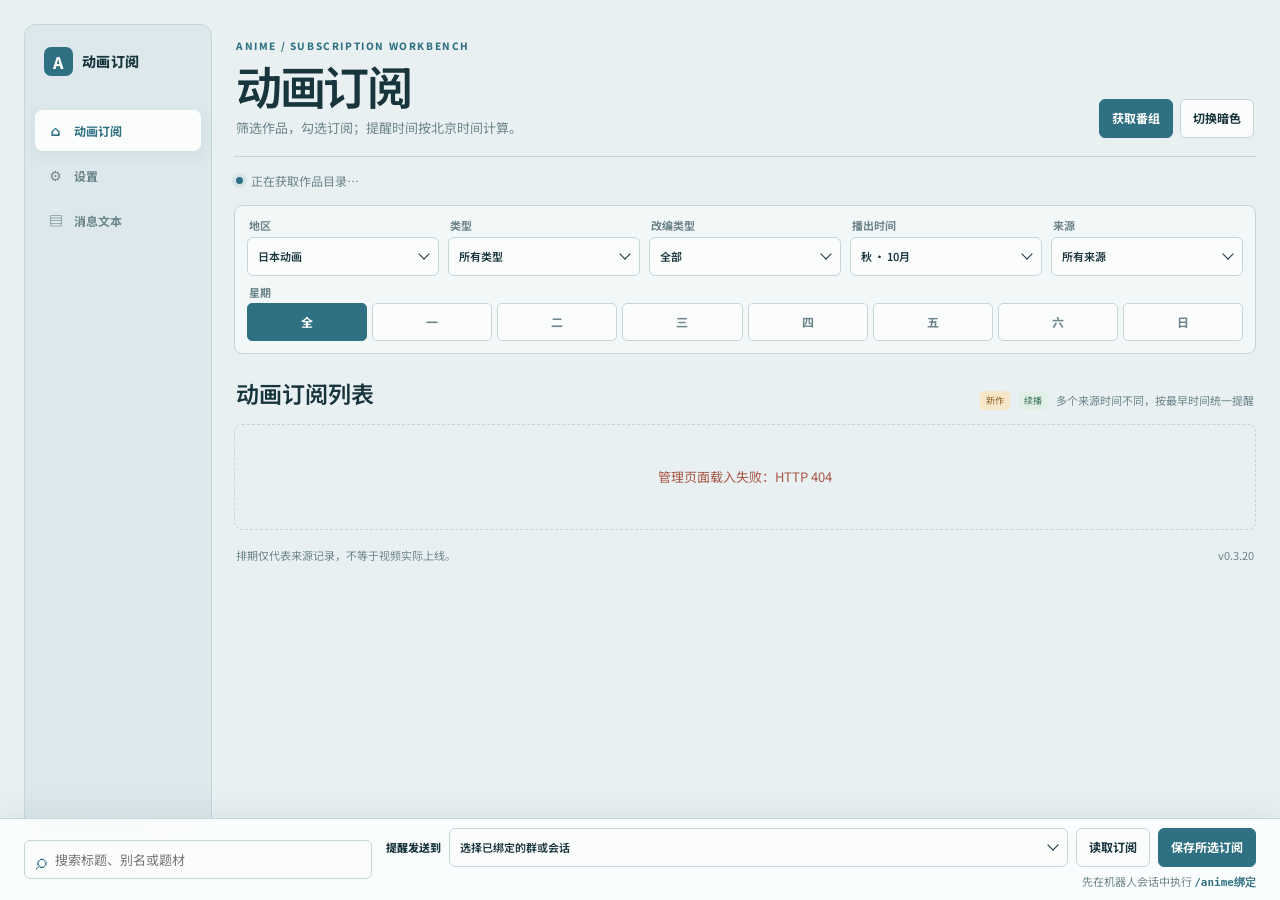
==== commit 63e6f1f1: "fix: prevent catalog dock collapse and verify WebUI layouts - Give the target selector a readable gr" ====
--- a/views/management/index.html
+++ b/views/management/index.html
@@ -4,7 +4,7 @@
   <meta charset="utf-8">
   <meta name="viewport" content="width=device-width, initial-scale=1">
   <title>动画订阅</title>
-  <link rel="stylesheet" href="./style.css">
+  <link rel="stylesheet" href="./style.css?v=0.3.20">
 </head>
 <body>
   <main class="shell">
@@ -43,11 +43,11 @@
       <section class="target-row">
         <label for="target">提醒发送到</label>
         <select id="target" aria-label="提醒发送到"><option value="">选择已绑定的群或会话</option></select>
-        <span>先在机器人会话中执行 <code>/anime绑定</code></span>
+        <span class="target-hint">先在机器人会话中执行 <code>/anime绑定</code></span>
         <button class="button button-quiet" id="load-subs">读取订阅</button>
         <button class="button button-accent" id="save-subs">保存所选订阅</button>
-        <span id="save-status" class="status-inline" role="status" hidden><span class="status-inline-text"></span></span>
       </section>
+      <div id="save-status" class="status-inline" role="status" hidden><span class="status-inline-text"></span></div>
     </section>
 
     <section class="toolbar">
@@ -113,12 +113,12 @@
       </section>
     </section>
 
-        <footer><span>排期仅代表来源记录，不等于视频实际上线。</span></footer>
+        <footer><span>排期仅代表来源记录，不等于视频实际上线。</span><span class="webui-version">v0.3.20</span></footer>
       </div>
     </div>
   </main>
-  <script src="./bridge.js"></script>
-  <script src="./controls.js"></script>
-  <script type="module" src="./app.js"></script>
+  <script src="./bridge.js?v=0.3.20"></script>
+  <script src="./controls.js?v=0.3.20"></script>
+  <script type="module" src="./app.js?v=0.3.20"></script>
 </body>
 </html>
--- a/views/management/style.css
+++ b/views/management/style.css
@@ -1,10 +1,11 @@
 @import url('https://fonts.googleapis.com/css2?family=Noto+Sans+SC:wght@400;500;600;700&family=Noto+Serif+SC:wght@500;600;700&display=swap');
+[hidden]{display:none!important}
 :root{color-scheme:light;--blueprint-bg:#e8f0f2;--blueprint-rail:#dce8eb;--blueprint-panel:#fbfdfd;--blueprint-panel-soft:#f2f7f7;--blueprint-ink:#18343d;--blueprint-muted:#6c858b;--blueprint-line:#c5d6d9;--blueprint-accent:#2f7182;--blueprint-accent-soft:#e5f1f1;--blueprint-warm:#cf8a45;--blueprint-error:#a95745;--blueprint-focus:#2f718255;--blueprint-shadow:0 12px 30px #2b5d6814;--ink:var(--blueprint-ink);--muted:var(--blueprint-muted);--paper:var(--blueprint-bg);--panel:var(--blueprint-panel);--line:var(--blueprint-line);--accent:var(--blueprint-accent);--moss:#3f806d;--control-bg:var(--blueprint-panel);--control-hover:var(--blueprint-accent-soft);--surface-soft:var(--blueprint-accent-soft);--focus-ring:var(--blueprint-focus);--shadow-menu:var(--blueprint-shadow);--serif:"Noto Serif SC",Georgia,serif;--sans:"Noto Sans SC","Microsoft YaHei",system-ui,sans-serif}
 html[data-theme="dark"]{color-scheme:dark;--blueprint-bg:#101b21;--blueprint-rail:#152731;--blueprint-panel:#192a32;--blueprint-panel-soft:#1d323b;--blueprint-ink:#e5f0f1;--blueprint-muted:#9ab0b5;--blueprint-line:#36515a;--blueprint-accent:#67b5c4;--blueprint-accent-soft:#203d47;--blueprint-warm:#e2ae68;--blueprint-error:#e28c76;--blueprint-focus:#67b5c455;--blueprint-shadow:0 18px 42px #0008;--ink:var(--blueprint-ink);--muted:var(--blueprint-muted);--paper:var(--blueprint-bg);--panel:var(--blueprint-panel);--line:var(--blueprint-line);--accent:var(--blueprint-accent);--control-bg:var(--blueprint-panel);--control-hover:var(--blueprint-accent-soft);--surface-soft:var(--blueprint-accent-soft);--focus-ring:var(--blueprint-focus);--shadow-menu:var(--blueprint-shadow)}
-*{box-sizing:border-box}html,body{min-height:100%}body{margin:0;background:var(--blueprint-bg);color:var(--blueprint-ink);font-family:var(--sans)}button,select,input,textarea{font:inherit;color:inherit}button{cursor:pointer}.shell{min-height:100vh;padding:24px}.app-shell{display:grid;grid-template-columns:188px minmax(0,1fr);gap:22px;width:100%;max-width:1400px;min-height:calc(100vh - 48px);margin:0 auto}.app-rail{display:flex;flex-direction:column;padding:14px 10px;border:1px solid var(--blueprint-line);border-radius:12px;background:var(--blueprint-rail)}.app-brand{display:flex;align-items:center;gap:9px;padding:8px 9px;color:var(--blueprint-ink);font-size:14px;font-weight:800;letter-spacing:.02em}.app-brand-mark{display:grid;place-items:center;width:29px;height:29px;border-radius:7px;background:var(--blueprint-accent);color:#fff;font-size:16px;font-weight:800}.view-tabs{display:grid;gap:4px;margin-top:26px}.view-tab{display:flex;align-items:center;gap:9px;width:100%;min-height:41px;padding:9px 10px;border:1px solid transparent;border-radius:7px;background:transparent;color:var(--blueprint-muted);font-size:12px;font-weight:700;text-align:left}.view-tab:hover{background:var(--blueprint-panel-soft);color:var(--blueprint-ink)}.view-tab.active{border-color:var(--blueprint-panel);background:var(--blueprint-panel);color:var(--blueprint-accent);box-shadow:0 5px 14px #2f718214}.nav-glyph{display:inline-grid;place-items:center;width:19px;color:currentColor;font-size:14px}.app-rail-note{margin:auto 8px 10px;color:var(--blueprint-muted);font-size:10px;line-height:1.7}.workspace{min-width:0;padding:4px 0 130px}.masthead{display:flex;align-items:flex-end;justify-content:space-between;gap:20px;padding:10px 2px 18px;border-bottom:1px solid var(--blueprint-line)}.eyebrow{margin:0 0 7px;color:var(--blueprint-accent);font-size:10px;font-weight:800;letter-spacing:.16em}.masthead h1{margin:0 0 6px;color:var(--blueprint-ink);font:600 clamp(28px,4vw,42px)/1.08 var(--serif);letter-spacing:-.05em}.lede{margin:0;color:var(--blueprint-muted);font-size:12px}.mast-actions{display:flex;gap:7px;align-items:center}.button,select,input,textarea,.select-trigger,.date-trigger{border:1px solid var(--blueprint-line);border-radius:6px;background:var(--blueprint-panel);color:var(--blueprint-ink)}.button{min-height:39px;padding:8px 12px;font-size:12px;font-weight:700;transition:background .16s ease,border-color .16s ease,transform .16s ease}.button:hover{border-color:var(--blueprint-accent);background:var(--blueprint-accent-soft);transform:translateY(-1px)}.button:focus-visible,.view-tab:focus-visible,.select-trigger:focus-visible,.select-option:focus-visible,.date-trigger:focus-visible,.date-day:focus-visible{outline:3px solid var(--blueprint-focus);outline-offset:2px}.button-dark,.button-accent{border-color:var(--blueprint-accent);background:var(--blueprint-accent);color:#fff}.button-dark:hover,.button-accent:hover{background:#286375;color:#fff}.button-quiet{background:var(--blueprint-panel)}.statusbar{display:flex;align-items:center;justify-content:space-between;gap:12px;min-height:48px;padding:12px 2px;color:var(--blueprint-muted);font-size:11px}.statusbar>div:first-child{display:flex;align-items:center;gap:8px}.refresh-message{display:flex;flex-direction:column;align-items:flex-start;gap:4px}.refresh-message>span{display:inline-flex;align-items:center;gap:8px}.refresh-message small{padding-left:16px;color:var(--blueprint-muted);font-size:10px}.live-dot{width:7px;height:7px;border-radius:50%;background:var(--blueprint-accent);box-shadow:0 0 0 4px #2f718218}.source-status{display:flex;flex-wrap:wrap;justify-content:flex-end;gap:5px;max-width:60%}.source-chip{min-height:23px;padding:4px 7px;border:1px solid var(--blueprint-line);border-radius:5px;background:var(--blueprint-panel-soft);color:var(--blueprint-muted);font-size:10px}.source-chip.error{border-color:#d59b8e;background:#fff0ec;color:var(--blueprint-error)}.catalog-command-row{position:fixed;z-index:90;right:0;bottom:0;left:0;display:grid;grid-template-columns:minmax(210px,.72fr) minmax(0,1.8fr);gap:14px;align-items:center;padding:9px max(24px,calc((100vw - 1240px)/2));border-top:1px solid var(--blueprint-line);background:color-mix(in srgb,var(--blueprint-panel) 96%,transparent);box-shadow:0 -8px 24px #2b5d6812;backdrop-filter:blur(12px)}.search{display:flex;align-items:center;gap:8px;min-height:39px;padding:0 11px;border:1px solid var(--blueprint-line);border-radius:6px;background:var(--blueprint-panel)}.search span{color:var(--blueprint-accent);font:21px var(--serif)}.search input{width:100%;min-width:0;padding:8px 0;border:0;outline:0;background:transparent}.target-row{display:flex;flex-wrap:wrap;align-items:center;justify-content:center;gap:8px;min-width:0;color:var(--blueprint-muted);font-size:11px}.target-row label{color:var(--blueprint-ink);font-weight:800}.target-row select,.target-row .select-control{min-width:0;flex:1}.target-row code{color:var(--blueprint-accent);font-weight:700}.status-inline{display:inline-flex;flex:1 1 360px;align-items:center;justify-content:center;min-width:0;min-height:25px;padding:4px 9px;border:1px solid var(--blueprint-line);border-radius:5px;background:var(--blueprint-panel);color:var(--blueprint-ink);font-size:10px;line-height:1.3;text-align:center}.status-inline[hidden]{display:none}.status-inline-text{display:block}.status-inline.notice-success{background:var(--blueprint-accent-soft);color:var(--blueprint-accent)}.status-inline.notice-error{background:#fff0ec;color:var(--blueprint-error)}.toolbar{display:grid;grid-template-columns:minmax(112px,.8fr) minmax(80px,.65fr) minmax(260px,2fr) minmax(92px,.6fr) minmax(92px,.6fr) minmax(92px,.65fr);gap:7px;margin-bottom:14px;padding:10px;border:1px solid var(--blueprint-line);border-radius:8px;background:var(--blueprint-panel-soft)}.filter-control{display:flex;min-width:0;flex-direction:column;justify-content:center;gap:4px;color:var(--blueprint-muted);font-size:10px;font-weight:700}.filter-label{padding-left:2px}.filter-control select{width:100%;min-height:38px;padding:7px 9px;font-size:11px}.weekday-buttons{display:grid;grid-template-columns:repeat(8,minmax(0,1fr));gap:3px;width:100%}.weekday-buttons button{min-width:0;min-height:38px;padding:4px 2px;border:1px solid var(--blueprint-line);border-radius:5px;background:var(--blueprint-panel);color:var(--blueprint-muted);font-size:11px;font-weight:700}.weekday-buttons button:hover,.weekday-buttons button.active{border-color:var(--blueprint-accent);background:var(--blueprint-accent);color:#fff}.catalog-head{display:flex;align-items:flex-end;justify-content:space-between;gap:15px;padding:4px 2px 11px}.catalog-head>div:first-child{display:flex;align-items:center;gap:10px}.catalog-head h2{margin:0;font:600 21px var(--serif)}.count{color:var(--blueprint-muted);font-size:11px}.legend{display:flex;flex-wrap:wrap;align-items:center;gap:8px;color:var(--blueprint-muted);font-size:10px}.badge{display:inline-block;border-radius:4px;padding:3px 6px;font-size:9px;font-style:normal}.badge-new{background:#f8e6c9;color:#8e642a}.badge-cont{background:#e1f0e7;color:#3d7559}.muted{color:var(--blueprint-muted)}.catalog{display:grid;grid-template-columns:repeat(3,minmax(0,1fr));gap:9px}.anime-card{position:relative;display:grid;grid-template-columns:76px minmax(0,1fr);gap:11px;min-height:138px;padding:10px;overflow:visible;border:1px solid var(--blueprint-line);border-radius:8px;background:var(--blueprint-panel);cursor:pointer;box-shadow:0 2px 9px #2b5d6809;transition:border-color .16s ease,box-shadow .16s ease,transform .16s ease}.anime-card:hover,.anime-card:focus-within{z-index:2;border-color:var(--blueprint-accent);box-shadow:0 8px 18px #2b5d6818;transform:translateY(-1px)}.anime-card.subscribed{border-color:var(--blueprint-accent);box-shadow:inset 3px 0 var(--blueprint-accent),0 2px 9px #2b5d6809}.cover{width:76px;height:106px;border-radius:5px;object-fit:cover;background:#bfd2d5}.cover-empty{display:grid;place-items:center;color:var(--blueprint-muted);background:linear-gradient(145deg,#cbdfe2,#e7dcca);font:22px var(--serif)}.cover-link{display:block;align-self:start;border-radius:5px}.cover-link:focus-visible{outline:3px solid var(--blueprint-focus);outline-offset:2px}.card-main{min-width:0;padding-right:21px}.card-top{display:flex;flex-wrap:wrap;gap:4px;margin:1px 0 6px}.card-main h3{margin:0 0 4px;font:600 14px/1.4 var(--serif);overflow-wrap:anywhere}.original{margin-bottom:6px;overflow:hidden;color:var(--blueprint-muted);font-size:10px;text-overflow:ellipsis;white-space:nowrap}.air-time{color:var(--blueprint-accent);font-size:11px;font-weight:800}.meta{margin-top:5px;color:var(--blueprint-muted);font-size:10px;line-height:1.55}.warning{color:var(--blueprint-error);font-weight:700}.card-check{position:absolute;top:10px;right:10px;width:18px;height:18px;accent-color:var(--blueprint-accent)}.reminder-controls{display:flex;align-items:center;gap:5px;margin-top:8px;color:var(--blueprint-muted);font-size:10px}.reminder-controls input[type="number"]{width:52px;padding:4px;background:var(--blueprint-panel)}.empty,.loading,.error{grid-column:1/-1;padding:42px 20px;border:1px dashed var(--blueprint-line);border-radius:8px;color:var(--blueprint-muted);text-align:center}.error{color:var(--blueprint-error)}.settings-heading,.remote-info{display:flex;align-items:flex-start;justify-content:space-between;gap:14px;width:100%;margin:24px 0 13px}.settings-heading>div,.remote-info>div{min-width:0}.settings-heading h2,.test-push-panel h2{margin:0;color:var(--blueprint-ink);font:600 22px var(--serif)}.settings-heading p,.test-push-panel p,.remote-info p{margin:5px 0;color:var(--blueprint-muted);font-size:12px}.whitelist-panel,.umo-add,.preference-panel,.test-push-panel,.remote-info,.message-template-panel{border:1px solid var(--blueprint-line);border-radius:8px;background:var(--blueprint-panel)}.whitelist-panel{margin:0 0 14px;padding:12px 14px}.whitelist-heading{display:flex;align-items:center;justify-content:space-between;gap:12px}.whitelist-heading>div{display:flex;align-items:center;gap:10px;flex-wrap:wrap}.whitelist-heading strong{font-size:14px}.whitelist-heading small,.whitelist-panel small,.preference-panel>small,.remote-info small{color:var(--blueprint-muted);font-size:10px;line-height:1.6}.whitelist-list{display:flex;flex-wrap:wrap;gap:6px;padding-top:9px}.whitelist-target{display:inline-flex;align-items:center;gap:6px;padding:6px 8px;border:1px solid var(--blueprint-line);border-radius:5px;background:var(--blueprint-panel-soft);color:var(--blueprint-muted);font-size:10px}.whitelist-target input,.card-check{accent-color:var(--blueprint-accent)}.umo-add{display:grid;grid-template-columns:auto minmax(180px,1fr) auto;align-items:center;gap:8px;margin-top:11px;padding:10px}.umo-add label{color:var(--blueprint-ink);font-size:11px;font-weight:700}.umo-add input{min-width:0;padding:9px 10px}.umo-add small{grid-column:1/-1}.preference-panel{display:grid;grid-template-columns:minmax(210px,.7fr) minmax(0,1.6fr);align-items:center;gap:12px;margin:14px 0;padding:14px}.preference-panel h2{margin:0 0 4px;font:600 19px var(--serif)}.preference-panel p{margin:0;color:var(--blueprint-muted);font-size:11px}.preference-panel>small{grid-column:1/-1}.preference-controls{display:flex;align-items:flex-end;flex-wrap:wrap;gap:8px}.preference-controls .preference-field{display:grid;flex:1;min-width:165px;gap:4px;color:var(--blueprint-muted);font-size:10px;font-weight:700}.preference-controls .preference-field input[type="text"]{width:100%;min-height:39px;padding:8px 10px;font-size:12px}.preference-field .select-control{width:100%}.preference-field .select-trigger{width:100%;min-height:39px;padding:8px 10px;font-size:11px}.test-push-panel{display:grid;grid-template-columns:minmax(0,1fr);gap:9px;margin:15px 0;padding:13px 14px}.test-push-panel>*{grid-column:1/-1;min-width:0}.test-push-heading{display:flex;align-items:flex-start;gap:12px}.test-push-targets{display:grid;grid-template-columns:repeat(2,minmax(0,1fr));gap:8px}.test-push-targets .select-control,.test-push-targets select{min-width:0;width:100%}.test-push-actions{display:grid;grid-template-columns:repeat(5,minmax(0,1fr));gap:6px}.test-push-actions .button{min-width:0;padding:7px 8px;font-size:10px;white-space:normal}.test-push-panel #test-push-status{min-height:0;color:var(--blueprint-accent);font-size:11px}.remote-info{justify-content:flex-start;padding:14px}.remote-info strong{font-size:13px}.message-template-panel{margin:14px 0;padding:14px}.message-template-list{display:grid;grid-template-columns:repeat(2,minmax(0,1fr));gap:8px;align-items:start;grid-auto-rows:max-content}.message-template-card{display:block;overflow:hidden;border:1px solid var(--blueprint-line);border-radius:6px;background:var(--blueprint-panel-soft)}.message-template-card summary{display:flex;align-items:center;justify-content:space-between;gap:10px;min-height:48px;padding:10px 12px;cursor:pointer;list-style:none}.message-template-card summary::-webkit-details-marker{display:none}.message-template-card summary::after{content:"+";color:var(--blueprint-accent);font-size:18px}.message-template-card[open] summary::after{content:"−"}.message-template-card summary .button{flex:none;min-height:30px;padding:5px 7px;font-size:10px}.message-template-card[open]>:not(summary){margin-right:12px;margin-left:12px}.template-description{display:block;margin-top:0;color:var(--blueprint-muted);font-size:10px}.message-template-card textarea{width:calc(100% - 24px);height:120px;min-height:120px;margin:8px 12px 0;padding:9px;border:1px solid var(--blueprint-line);border-radius:5px;background:var(--blueprint-panel);font:12px/1.55 var(--sans);resize:vertical}.template-variables{display:flex;flex-wrap:wrap;align-items:center;gap:5px;margin-top:8px;margin-bottom:12px;color:var(--blueprint-muted);font-size:10px}.variable-chip{padding:4px 7px;border:1px solid var(--blueprint-accent);border-radius:999px;background:var(--blueprint-accent-soft);color:var(--blueprint-accent);font:700 10px var(--sans)}.variable-chip:hover,.variable-chip:focus-visible{background:var(--blueprint-accent);color:#fff}footer{display:flex;justify-content:space-between;gap:12px;padding:17px 2px 0;color:var(--blueprint-muted);font-size:10px}.select-control,.date-control{position:relative;width:100%;min-width:0}.select-source,.date-source{position:absolute!important;width:1px!important;height:1px!important;overflow:hidden!important;clip-path:inset(50%)!important;opacity:0!important;pointer-events:none!important}.select-trigger,.date-trigger{display:flex;align-items:center;justify-content:space-between;gap:10px;width:100%;min-height:39px;padding:8px 10px;font-size:11px;font-weight:600;text-align:left}.select-trigger::after{content:"";width:7px;height:7px;flex:0 0 7px;border-right:1.5px solid currentColor;border-bottom:1.5px solid currentColor;transform:translateY(-2px) rotate(45deg)}.select-trigger[aria-expanded="true"]::after{transform:translateY(2px) rotate(225deg)}.select-popover,.date-popover{position:absolute;z-index:40;top:calc(100% + 7px);left:0;min-width:100%;padding:6px;border:1px solid var(--blueprint-line);border-radius:7px;background:var(--blueprint-panel);box-shadow:var(--blueprint-shadow)}.select-popover[data-placement="top"],.date-popover[data-placement="top"]{top:auto;bottom:calc(100% + 7px)}.select-popover[data-align="right"],.date-popover[data-align="right"]{right:0;left:auto}.select-popover{max-height:min(320px,55vh);overflow:auto}.select-option{display:block;width:100%;min-height:35px;padding:7px 9px;border:0;border-radius:5px;background:transparent;color:var(--blueprint-ink);font:600 11px var(--sans);text-align:left}.select-option:hover,.select-option:focus-visible,.select-option[aria-selected="true"]{background:var(--blueprint-accent-soft);color:var(--blueprint-accent);outline:none}.date-popover{width:min(286px,calc(100vw - 32px));padding:12px}.date-calendar-header{display:grid;grid-template-columns:34px 1fr 34px;align-items:center;gap:7px;margin-bottom:9px;text-align:center}.date-calendar-header strong{font-size:13px}.date-month-step{width:32px;height:32px;border:1px solid transparent;border-radius:5px;background:transparent;font-size:22px}.date-weekdays,.date-days{display:grid;grid-template-columns:repeat(7,minmax(0,1fr));gap:3px;text-align:center}.date-weekdays{margin-bottom:4px;color:var(--blueprint-muted);font-size:10px;font-weight:700}.date-day{aspect-ratio:1;min-width:0;border:1px solid transparent;border-radius:5px;background:transparent;color:var(--blueprint-ink);font-size:11px}.date-day:hover,.date-day[aria-pressed="true"]{border-color:var(--blueprint-accent);background:var(--blueprint-accent);color:#fff}.date-day.outside-month{color:var(--blueprint-muted);opacity:.5}.movie-release{display:grid;grid-template-columns:1fr auto;gap:6px;margin-top:9px;padding-top:8px;border-top:1px solid var(--blueprint-line);color:var(--blueprint-muted);font-size:10px}.movie-release>label,.movie-release>small,.movie-release .release-actions{grid-column:1/-1}.movie-release input{min-width:0;padding:6px}.release-actions{display:flex;gap:5px}.notice-success,.notice-error{display:inline-flex;align-items:center;min-height:28px;padding:4px 8px;border-radius:5px;font-weight:700}.notice-success{background:var(--blueprint-accent-soft);color:var(--blueprint-accent)}.notice-error{background:#fff0ec;color:var(--blueprint-error)}
+*{box-sizing:border-box}html,body{min-height:100%}body{margin:0;background:var(--blueprint-bg);color:var(--blueprint-ink);font-family:var(--sans)}button,select,input,textarea{font:inherit;color:inherit}button{cursor:pointer}.shell{min-height:100vh;padding:24px}.app-shell{display:grid;grid-template-columns:188px minmax(0,1fr);gap:22px;width:100%;max-width:1400px;min-height:calc(100vh - 48px);margin:0 auto}.app-rail{display:flex;flex-direction:column;padding:14px 10px;border:1px solid var(--blueprint-line);border-radius:12px;background:var(--blueprint-rail)}.app-brand{display:flex;align-items:center;gap:9px;padding:8px 9px;color:var(--blueprint-ink);font-size:14px;font-weight:800;letter-spacing:.02em}.app-brand-mark{display:grid;place-items:center;width:29px;height:29px;border-radius:7px;background:var(--blueprint-accent);color:#fff;font-size:16px;font-weight:800}.view-tabs{display:grid;gap:4px;margin-top:26px}.view-tab{display:flex;align-items:center;gap:9px;width:100%;min-height:41px;padding:9px 10px;border:1px solid transparent;border-radius:7px;background:transparent;color:var(--blueprint-muted);font-size:12px;font-weight:700;text-align:left}.view-tab:hover{background:var(--blueprint-panel-soft);color:var(--blueprint-ink)}.view-tab.active{border-color:var(--blueprint-panel);background:var(--blueprint-panel);color:var(--blueprint-accent);box-shadow:0 5px 14px #2f718214}.nav-glyph{display:inline-grid;place-items:center;width:19px;color:currentColor;font-size:14px}.app-rail-note{margin:auto 8px 10px;color:var(--blueprint-muted);font-size:10px;line-height:1.7}.workspace{min-width:0;padding:4px 0 calc(var(--catalog-dock-height,130px) + 24px)}.masthead{display:flex;align-items:flex-end;justify-content:space-between;gap:20px;padding:10px 2px 18px;border-bottom:1px solid var(--blueprint-line)}.eyebrow{margin:0 0 7px;color:var(--blueprint-accent);font-size:10px;font-weight:800;letter-spacing:.16em}.masthead h1{margin:0 0 6px;color:var(--blueprint-ink);font:600 clamp(28px,4vw,42px)/1.08 var(--serif);letter-spacing:-.05em}.lede{margin:0;color:var(--blueprint-muted);font-size:12px}.mast-actions{display:flex;gap:7px;align-items:center}.button,select,input,textarea,.select-trigger,.date-trigger{border:1px solid var(--blueprint-line);border-radius:6px;background:var(--blueprint-panel);color:var(--blueprint-ink)}.button{min-height:39px;padding:8px 12px;font-size:12px;font-weight:700;transition:background .16s ease,border-color .16s ease,transform .16s ease}.button:hover{border-color:var(--blueprint-accent);background:var(--blueprint-accent-soft);transform:translateY(-1px)}.button:focus-visible,.view-tab:focus-visible,.select-trigger:focus-visible,.select-option:focus-visible,.date-trigger:focus-visible,.date-day:focus-visible{outline:3px solid var(--blueprint-focus);outline-offset:2px}.button-dark,.button-accent{border-color:var(--blueprint-accent);background:var(--blueprint-accent);color:#fff}.button-dark:hover,.button-accent:hover{background:#286375;color:#fff}.button-quiet{background:var(--blueprint-panel)}.statusbar{display:flex;align-items:center;justify-content:space-between;gap:12px;min-height:48px;padding:12px 2px;color:var(--blueprint-muted);font-size:11px}.statusbar>div:first-child{display:flex;align-items:center;gap:8px}.refresh-message{display:flex;flex-direction:column;align-items:flex-start;gap:4px}.refresh-message>span{display:inline-flex;align-items:center;gap:8px}.refresh-message small{padding-left:16px;color:var(--blueprint-muted);font-size:10px}.live-dot{width:7px;height:7px;border-radius:50%;background:var(--blueprint-accent);box-shadow:0 0 0 4px #2f718218}.source-status{display:flex;flex-wrap:wrap;justify-content:flex-end;gap:5px;max-width:60%}.source-chip{min-height:23px;padding:4px 7px;border:1px solid var(--blueprint-line);border-radius:5px;background:var(--blueprint-panel-soft);color:var(--blueprint-muted);font-size:10px}.source-chip.error{border-color:#d59b8e;background:#fff0ec;color:var(--blueprint-error)}.catalog-command-row{position:fixed;z-index:90;right:0;bottom:0;left:0;display:grid;grid-template-columns:minmax(210px,.72fr) minmax(0,1.8fr);gap:14px;align-items:center;padding:9px max(24px,calc((100vw - 1240px)/2));border-top:1px solid var(--blueprint-line);background:color-mix(in srgb,var(--blueprint-panel) 96%,transparent);box-shadow:0 -8px 24px #2b5d6812;backdrop-filter:blur(12px)}.search{display:flex;align-items:center;gap:8px;min-height:39px;padding:0 11px;border:1px solid var(--blueprint-line);border-radius:6px;background:var(--blueprint-panel)}.search span{color:var(--blueprint-accent);font:21px var(--serif)}.search input{width:100%;min-width:0;padding:8px 0;border:0;outline:0;background:transparent}.target-row{display:grid;grid-template-columns:auto minmax(220px,1fr) auto auto;align-items:center;gap:6px 8px;min-width:0;color:var(--blueprint-muted);font-size:11px}.target-row label{grid-column:1;grid-row:1;color:var(--blueprint-ink);font-weight:800;white-space:nowrap}.target-row select,.target-row .select-control{grid-column:2;grid-row:1;min-width:220px;width:100%}.target-row .button{grid-row:1;white-space:nowrap}.target-hint{grid-column:1/-1;grid-row:2;overflow-wrap:anywhere;text-align:right}.target-row code{color:var(--blueprint-accent);font-weight:700}.status-inline{display:flex;grid-column:1/-1;align-items:center;justify-content:center;min-width:0;min-height:28px;padding:5px 9px;border:1px solid var(--blueprint-line);border-radius:5px;background:var(--blueprint-panel);color:var(--blueprint-ink);font-size:11px;line-height:1.5;text-align:center;overflow-wrap:anywhere}.status-inline[hidden]{display:none}.status-inline-text{display:block}.status-inline.notice-success{background:var(--blueprint-accent-soft);color:var(--blueprint-accent)}.status-inline.notice-error{background:#fff0ec;color:var(--blueprint-error)}.toolbar{display:grid;grid-template-columns:minmax(112px,.8fr) minmax(80px,.65fr) minmax(260px,2fr) minmax(92px,.6fr) minmax(92px,.6fr) minmax(92px,.65fr);gap:7px;margin-bottom:14px;padding:10px;border:1px solid var(--blueprint-line);border-radius:8px;background:var(--blueprint-panel-soft)}.filter-control{display:flex;min-width:0;flex-direction:column;justify-content:center;gap:4px;color:var(--blueprint-muted);font-size:10px;font-weight:700}.filter-label{padding-left:2px}.filter-control select{width:100%;min-height:38px;padding:7px 9px;font-size:11px}.weekday-buttons{display:grid;grid-template-columns:repeat(8,minmax(0,1fr));gap:3px;width:100%}.weekday-buttons button{min-width:0;min-height:38px;padding:4px 2px;border:1px solid var(--blueprint-line);border-radius:5px;background:var(--blueprint-panel);color:var(--blueprint-muted);font-size:11px;font-weight:700}.weekday-buttons button:hover,.weekday-buttons button.active{border-color:var(--blueprint-accent);background:var(--blueprint-accent);color:#fff}.catalog-head{display:flex;align-items:flex-end;justify-content:space-between;gap:15px;padding:4px 2px 11px}.catalog-head>div:first-child{display:flex;align-items:center;gap:10px}.catalog-head h2{margin:0;font:600 21px var(--serif)}.count{color:var(--blueprint-muted);font-size:11px}.legend{display:flex;flex-wrap:wrap;align-items:center;gap:8px;color:var(--blueprint-muted);font-size:10px}.badge{display:inline-block;border-radius:4px;padding:3px 6px;font-size:9px;font-style:normal}.badge-new{background:#f8e6c9;color:#8e642a}.badge-cont{background:#e1f0e7;color:#3d7559}.muted{color:var(--blueprint-muted)}.catalog{display:grid;grid-template-columns:repeat(3,minmax(0,1fr));gap:9px}.anime-card{position:relative;display:grid;grid-template-columns:76px minmax(0,1fr);gap:11px;min-height:138px;padding:10px;overflow:visible;border:1px solid var(--blueprint-line);border-radius:8px;background:var(--blueprint-panel);cursor:pointer;box-shadow:0 2px 9px #2b5d6809;transition:border-color .16s ease,box-shadow .16s ease,transform .16s ease}.anime-card:hover,.anime-card:focus-within{z-index:2;border-color:var(--blueprint-accent);box-shadow:0 8px 18px #2b5d6818;transform:translateY(-1px)}.anime-card.subscribed{border-color:var(--blueprint-accent);box-shadow:inset 3px 0 var(--blueprint-accent),0 2px 9px #2b5d6809}.cover{width:76px;height:106px;border-radius:5px;object-fit:cover;background:#bfd2d5}.cover-empty{display:grid;place-items:center;color:var(--blueprint-muted);background:linear-gradient(145deg,#cbdfe2,#e7dcca);font:22px var(--serif)}.cover-link{display:block;align-self:start;border-radius:5px}.cover-link:focus-visible{outline:3px solid var(--blueprint-focus);outline-offset:2px}.card-main{min-width:0;padding-right:21px;overflow-wrap:anywhere}.card-top{display:flex;flex-wrap:wrap;gap:4px;margin:1px 0 6px}.card-main h3{margin:0 0 4px;font:600 14px/1.4 var(--serif);overflow-wrap:anywhere}.original{margin-bottom:6px;overflow:hidden;color:var(--blueprint-muted);font-size:10px;text-overflow:ellipsis;white-space:nowrap}.air-time{color:var(--blueprint-accent);font-size:11px;font-weight:800}.meta{margin-top:5px;color:var(--blueprint-muted);font-size:10px;line-height:1.55}.warning{color:var(--blueprint-error);font-weight:700}.card-check{position:absolute;top:10px;right:10px;width:18px;height:18px;accent-color:var(--blueprint-accent)}.reminder-controls{display:flex;align-items:center;gap:5px;margin-top:8px;color:var(--blueprint-muted);font-size:10px}.reminder-controls input[type="number"]{width:52px;padding:4px;background:var(--blueprint-panel)}.empty,.loading,.error{grid-column:1/-1;padding:42px 20px;border:1px dashed var(--blueprint-line);border-radius:8px;color:var(--blueprint-muted);text-align:center}.error{color:var(--blueprint-error)}.settings-heading,.remote-info{display:flex;align-items:flex-start;justify-content:space-between;gap:14px;width:100%;margin:24px 0 13px}.settings-heading>div,.remote-info>div{min-width:0}.settings-heading h2,.test-push-panel h2{margin:0;color:var(--blueprint-ink);font:600 22px var(--serif)}.settings-heading p,.test-push-panel p,.remote-info p{margin:5px 0;color:var(--blueprint-muted);font-size:12px}.whitelist-panel,.umo-add,.preference-panel,.test-push-panel,.remote-info,.message-template-panel{border:1px solid var(--blueprint-line);border-radius:8px;background:var(--blueprint-panel)}.whitelist-panel{margin:0 0 14px;padding:12px 14px}.whitelist-heading{display:flex;align-items:center;justify-content:space-between;gap:12px}.whitelist-heading>div{display:flex;align-items:center;gap:10px;flex-wrap:wrap}.whitelist-heading strong{font-size:14px}.whitelist-heading small,.whitelist-panel small,.preference-panel>small,.remote-info small{color:var(--blueprint-muted);font-size:10px;line-height:1.6}.whitelist-list{display:flex;flex-wrap:wrap;gap:6px;padding-top:9px}.whitelist-target{display:inline-flex;align-items:center;gap:6px;padding:6px 8px;border:1px solid var(--blueprint-line);border-radius:5px;background:var(--blueprint-panel-soft);color:var(--blueprint-muted);font-size:10px}.whitelist-target input,.card-check{accent-color:var(--blueprint-accent)}.umo-add{display:grid;grid-template-columns:auto minmax(180px,1fr) auto;align-items:center;gap:8px;margin-top:11px;padding:10px}.umo-add label{color:var(--blueprint-ink);font-size:11px;font-weight:700}.umo-add input{min-width:0;padding:9px 10px}.umo-add small{grid-column:1/-1}.preference-panel{display:grid;grid-template-columns:minmax(210px,.7fr) minmax(0,1.6fr);align-items:center;gap:12px;margin:14px 0;padding:14px}.preference-panel h2{margin:0 0 4px;font:600 19px var(--serif)}.preference-panel p{margin:0;color:var(--blueprint-muted);font-size:11px}.preference-panel>small{grid-column:1/-1}.preference-controls{display:flex;align-items:flex-end;flex-wrap:wrap;gap:8px}.preference-controls .preference-field{display:grid;flex:1;min-width:165px;gap:4px;color:var(--blueprint-muted);font-size:10px;font-weight:700}.preference-controls .preference-field input[type="text"]{width:100%;min-height:39px;padding:8px 10px;font-size:12px}.preference-field .select-control{width:100%}.preference-field .select-trigger{width:100%;min-height:39px;padding:8px 10px;font-size:11px}.test-push-panel{display:grid;grid-template-columns:minmax(0,1fr);gap:9px;margin:15px 0;padding:13px 14px}.test-push-panel>*{grid-column:1/-1;min-width:0}.test-push-heading{display:flex;align-items:flex-start;gap:12px}.test-push-targets{display:grid;grid-template-columns:repeat(2,minmax(0,1fr));gap:8px}.test-push-targets .select-control,.test-push-targets select{min-width:0;width:100%}.test-push-actions{display:grid;grid-template-columns:repeat(5,minmax(0,1fr));gap:6px}.test-push-actions .button{min-width:0;padding:7px 8px;font-size:10px;white-space:normal}.test-push-panel #test-push-status{min-height:0;color:var(--blueprint-accent);font-size:11px}.remote-info{justify-content:flex-start;padding:14px}.remote-info strong{font-size:13px}.message-template-panel{margin:14px 0;padding:14px}.message-template-list{display:grid;grid-template-columns:repeat(2,minmax(0,1fr));gap:8px;align-items:start;grid-auto-rows:max-content}.message-template-card{display:block;overflow:hidden;border:1px solid var(--blueprint-line);border-radius:6px;background:var(--blueprint-panel-soft)}.message-template-card summary{display:flex;align-items:center;justify-content:space-between;gap:10px;min-height:48px;padding:10px 12px;cursor:pointer;list-style:none}.message-template-card summary::-webkit-details-marker{display:none}.message-template-card summary::after{content:"+";color:var(--blueprint-accent);font-size:18px}.message-template-card[open] summary::after{content:"−"}.message-template-card summary .button{flex:none;min-height:30px;padding:5px 7px;font-size:10px}.message-template-card[open]>:not(summary){margin-right:12px;margin-left:12px}.template-description{display:block;margin-top:0;color:var(--blueprint-muted);font-size:10px}.message-template-card textarea{width:calc(100% - 24px);height:120px;min-height:120px;margin:8px 12px 0;padding:9px;border:1px solid var(--blueprint-line);border-radius:5px;background:var(--blueprint-panel);font:12px/1.55 var(--sans);resize:vertical}.template-variables{display:flex;flex-wrap:wrap;align-items:center;gap:5px;margin-top:8px;margin-bottom:12px;color:var(--blueprint-muted);font-size:10px}.variable-chip{padding:4px 7px;border:1px solid var(--blueprint-accent);border-radius:999px;background:var(--blueprint-accent-soft);color:var(--blueprint-accent);font:700 10px var(--sans)}.variable-chip:hover,.variable-chip:focus-visible{background:var(--blueprint-accent);color:#fff}footer{display:flex;justify-content:space-between;gap:12px;padding:17px 2px 0;color:var(--blueprint-muted);font-size:10px}.select-control,.date-control{position:relative;width:100%;min-width:0}.select-source,.date-source{position:absolute!important;width:1px!important;height:1px!important;overflow:hidden!important;clip-path:inset(50%)!important;opacity:0!important;pointer-events:none!important}.select-trigger,.date-trigger{display:flex;align-items:center;justify-content:space-between;gap:10px;width:100%;min-height:39px;padding:8px 10px;font-size:11px;font-weight:600;text-align:left}.select-value{display:block;min-width:0;overflow:hidden;text-overflow:ellipsis;white-space:nowrap}.select-trigger::after{content:"";width:7px;height:7px;flex:0 0 7px;border-right:1.5px solid currentColor;border-bottom:1.5px solid currentColor;transform:translateY(-2px) rotate(45deg)}.select-trigger[aria-expanded="true"]::after{transform:translateY(2px) rotate(225deg)}.select-popover,.date-popover{position:absolute;z-index:40;top:calc(100% + 7px);left:0;min-width:100%;padding:6px;border:1px solid var(--blueprint-line);border-radius:7px;background:var(--blueprint-panel);box-shadow:var(--blueprint-shadow)}.select-popover[data-placement="top"],.date-popover[data-placement="top"]{top:auto;bottom:calc(100% + 7px)}.select-popover[data-align="right"],.date-popover[data-align="right"]{right:0;left:auto}.select-popover{max-height:min(320px,55vh);overflow:auto}.select-option{display:block;width:100%;min-height:35px;padding:7px 9px;border:0;border-radius:5px;background:transparent;color:var(--blueprint-ink);font:600 11px var(--sans);text-align:left}.select-option:hover,.select-option:focus-visible,.select-option[aria-selected="true"]{background:var(--blueprint-accent-soft);color:var(--blueprint-accent);outline:none}.date-popover{width:min(286px,calc(100vw - 32px));padding:12px}.date-calendar-header{display:grid;grid-template-columns:34px 1fr 34px;align-items:center;gap:7px;margin-bottom:9px;text-align:center}.date-calendar-header strong{font-size:13px}.date-month-step{width:32px;height:32px;border:1px solid transparent;border-radius:5px;background:transparent;font-size:22px}.date-weekdays,.date-days{display:grid;grid-template-columns:repeat(7,minmax(0,1fr));gap:3px;text-align:center}.date-weekdays{margin-bottom:4px;color:var(--blueprint-muted);font-size:10px;font-weight:700}.date-day{aspect-ratio:1;min-width:0;border:1px solid transparent;border-radius:5px;background:transparent;color:var(--blueprint-ink);font-size:11px}.date-day:hover,.date-day[aria-pressed="true"]{border-color:var(--blueprint-accent);background:var(--blueprint-accent);color:#fff}.date-day.outside-month{color:var(--blueprint-muted);opacity:.5}.movie-release{display:grid;grid-template-columns:1fr auto;gap:6px;margin-top:9px;padding-top:8px;border-top:1px solid var(--blueprint-line);color:var(--blueprint-muted);font-size:10px}.movie-release>label,.movie-release>small,.movie-release .release-actions{grid-column:1/-1}.movie-release input{min-width:0;padding:6px}.release-actions{display:flex;gap:5px}.notice-success,.notice-error{display:inline-flex;align-items:center;min-height:28px;padding:4px 8px;border-radius:5px;font-weight:700}.notice-success{background:var(--blueprint-accent-soft);color:var(--blueprint-accent)}.notice-error{background:#fff0ec;color:var(--blueprint-error)}
 @media(max-width:1100px){.app-shell{grid-template-columns:160px minmax(0,1fr);gap:16px}.toolbar{grid-template-columns:repeat(4,minmax(0,1fr))}.catalog{grid-template-columns:repeat(2,minmax(0,1fr))}.search{grid-column:1/-1}}
-@media(max-width:820px){.shell{padding:14px}.app-shell{grid-template-columns:1fr;min-height:calc(100vh - 28px)}.app-rail{display:flex;flex-direction:row;align-items:center;gap:10px;padding:8px}.app-brand{flex:none;padding:6px}.view-tabs{display:flex;flex:1;gap:3px;margin:0;overflow-x:auto}.view-tab{flex:none;width:auto;min-height:36px;white-space:nowrap}.app-rail-note{display:none}.workspace{padding-bottom:170px}}
-@media(max-width:650px){.masthead{align-items:flex-start;flex-direction:column}.mast-actions{width:100%}.mast-actions .button{flex:1}.toolbar{grid-template-columns:repeat(2,minmax(0,1fr))}.toolbar .weekday-filter{grid-column:1/-1}.catalog{grid-template-columns:1fr}.catalog-head{align-items:flex-start;flex-direction:column}.legend{align-items:flex-start;flex-direction:column;gap:4px}.catalog-command-row{grid-template-columns:1fr;padding:8px 14px}.target-row{align-items:stretch}.target-row select,.target-row .select-control{flex-basis:100%}.target-row .button{flex:1}.status-inline{flex-basis:100%}.preference-panel{grid-template-columns:1fr}.preference-panel>small{grid-column:auto}.preference-controls .preference-field{min-width:100%}.umo-add{grid-template-columns:1fr}.umo-add small{grid-column:auto}.test-push-targets,.message-template-list{grid-template-columns:1fr}.test-push-actions{grid-template-columns:1fr 1fr}footer{align-items:flex-start;flex-direction:column}}
+@media(max-width:820px){.shell{padding:14px}.app-shell{grid-template-columns:minmax(0,1fr);min-height:calc(100vh - 28px)}.app-rail{display:flex;flex-direction:row;align-items:center;gap:10px;padding:8px}.app-brand{flex:none;padding:6px}.view-tabs{display:flex;flex:1;gap:3px;margin:0;overflow-x:auto}.view-tab{flex:none;width:auto;min-height:36px;white-space:nowrap}.app-rail-note{display:none}}
+@media(max-width:650px){.masthead{align-items:flex-start;flex-direction:column}.mast-actions{width:100%}.mast-actions .button{flex:1}.toolbar{grid-template-columns:repeat(2,minmax(0,1fr))}.toolbar .weekday-filter{grid-column:1/-1}.catalog{grid-template-columns:1fr}.catalog-head{align-items:flex-start;flex-direction:column}.legend{align-items:flex-start;flex-direction:column;gap:4px}.catalog-command-row{grid-template-columns:1fr;padding:8px 14px}.target-row{grid-template-columns:repeat(2,minmax(0,1fr))}.target-row label{grid-column:1/-1;grid-row:1}.target-row select,.target-row .select-control{grid-column:1/-1;grid-row:2;min-width:0}.target-row .button{grid-row:3}.target-hint{grid-row:4;text-align:left}.preference-panel{grid-template-columns:1fr}.preference-panel>small{grid-column:auto}.preference-controls .preference-field{min-width:100%}.umo-add{grid-template-columns:1fr}.umo-add small{grid-column:auto}.test-push-targets,.message-template-list{grid-template-columns:1fr}.test-push-actions{grid-template-columns:1fr 1fr}footer{align-items:flex-start;flex-direction:column}}
 
 /* Typography and spacing refinement: keep the workbench calm and readable. */
 :root{--blueprint-body-size:13px;--blueprint-body-line:1.5}
@@ -45,7 +46,7 @@
 .message-template-card textarea{font-size:13px;line-height:1.6}
 .variable-chip{font-size:11px}
 footer{font-size:11px;line-height:1.5}
-@media(max-width:1100px){.catalog{grid-template-columns:repeat(2,minmax(300px,1fr))}}
+@media(max-width:1100px){.catalog-command-row{grid-template-columns:minmax(0,1fr)}.catalog{grid-template-columns:repeat(2,minmax(0,1fr))}.toolbar{grid-template-columns:repeat(3,minmax(0,1fr))}}
 @media(max-width:820px){.workspace{max-width:none}.catalog{grid-template-columns:repeat(2,minmax(260px,1fr))}.toolbar{grid-template-columns:repeat(3,minmax(0,1fr))}}
 @media(max-width:650px){.toolbar{grid-template-columns:repeat(2,minmax(0,1fr))}.catalog{grid-template-columns:1fr}.preference-controls{grid-template-columns:1fr}.preference-controls>.button{grid-column:auto}.test-push-actions{grid-template-columns:repeat(2,minmax(0,1fr))}}
 
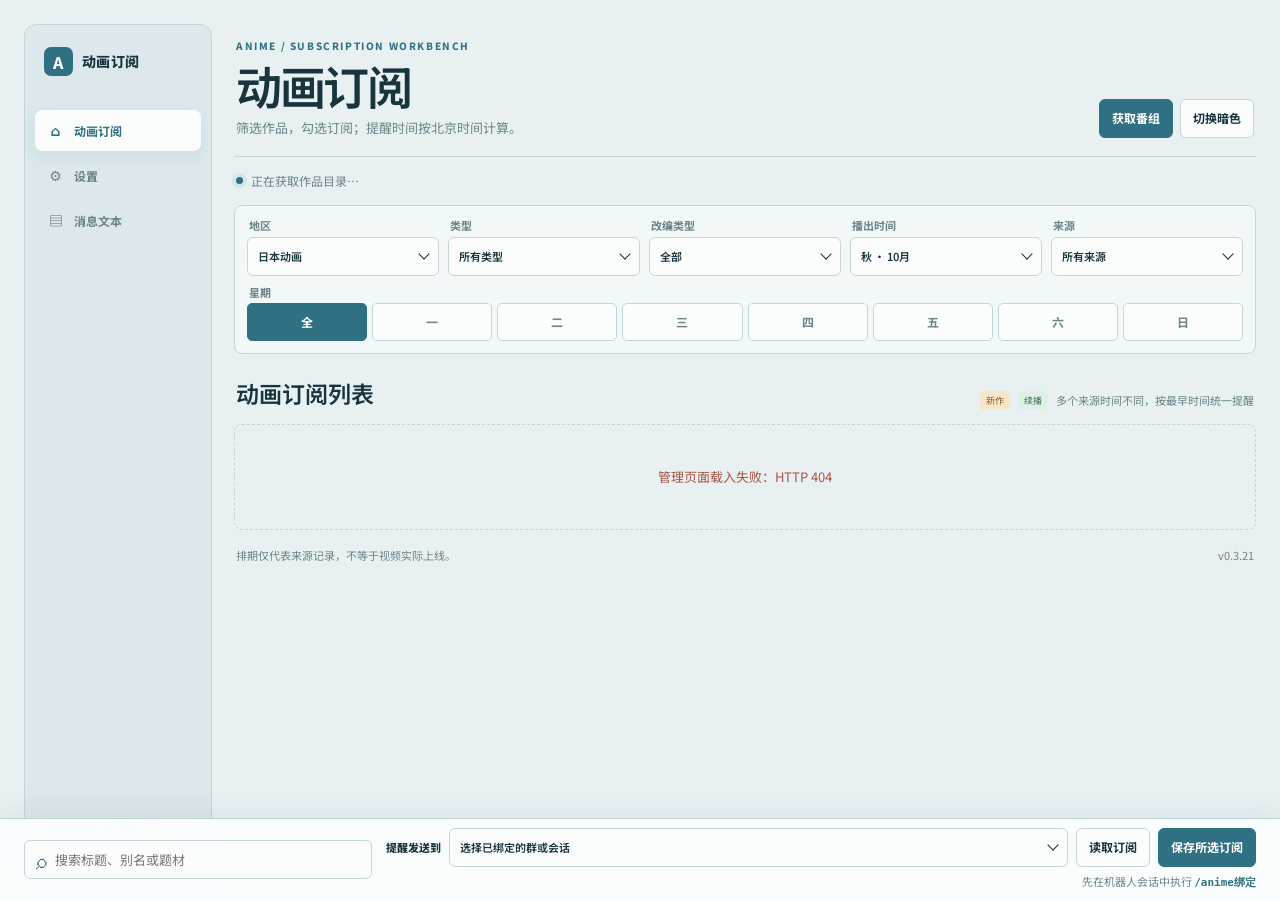
==== commit af9c4190: "fix: restore compact right-aligned status notices - Restore success and failure notices to the botto" ====
--- a/views/management/index.html
+++ b/views/management/index.html
@@ -4,7 +4,7 @@
   <meta charset="utf-8">
   <meta name="viewport" content="width=device-width, initial-scale=1">
   <title>动画订阅</title>
-  <link rel="stylesheet" href="./style.css?v=0.3.20">
+  <link rel="stylesheet" href="./style.css?v=0.3.21">
 </head>
 <body>
   <main class="shell">
@@ -113,12 +113,12 @@
       </section>
     </section>
 
-        <footer><span>排期仅代表来源记录，不等于视频实际上线。</span><span class="webui-version">v0.3.20</span></footer>
+        <footer><span>排期仅代表来源记录，不等于视频实际上线。</span><span class="webui-version">v0.3.21</span></footer>
       </div>
     </div>
   </main>
-  <script src="./bridge.js?v=0.3.20"></script>
-  <script src="./controls.js?v=0.3.20"></script>
-  <script type="module" src="./app.js?v=0.3.20"></script>
+  <script src="./bridge.js?v=0.3.21"></script>
+  <script src="./controls.js?v=0.3.21"></script>
+  <script type="module" src="./app.js?v=0.3.21"></script>
 </body>
 </html>
--- a/views/management/style.css
+++ b/views/management/style.css
@@ -2,7 +2,7 @@
 [hidden]{display:none!important}
 :root{color-scheme:light;--blueprint-bg:#e8f0f2;--blueprint-rail:#dce8eb;--blueprint-panel:#fbfdfd;--blueprint-panel-soft:#f2f7f7;--blueprint-ink:#18343d;--blueprint-muted:#6c858b;--blueprint-line:#c5d6d9;--blueprint-accent:#2f7182;--blueprint-accent-soft:#e5f1f1;--blueprint-warm:#cf8a45;--blueprint-error:#a95745;--blueprint-focus:#2f718255;--blueprint-shadow:0 12px 30px #2b5d6814;--ink:var(--blueprint-ink);--muted:var(--blueprint-muted);--paper:var(--blueprint-bg);--panel:var(--blueprint-panel);--line:var(--blueprint-line);--accent:var(--blueprint-accent);--moss:#3f806d;--control-bg:var(--blueprint-panel);--control-hover:var(--blueprint-accent-soft);--surface-soft:var(--blueprint-accent-soft);--focus-ring:var(--blueprint-focus);--shadow-menu:var(--blueprint-shadow);--serif:"Noto Serif SC",Georgia,serif;--sans:"Noto Sans SC","Microsoft YaHei",system-ui,sans-serif}
 html[data-theme="dark"]{color-scheme:dark;--blueprint-bg:#101b21;--blueprint-rail:#152731;--blueprint-panel:#192a32;--blueprint-panel-soft:#1d323b;--blueprint-ink:#e5f0f1;--blueprint-muted:#9ab0b5;--blueprint-line:#36515a;--blueprint-accent:#67b5c4;--blueprint-accent-soft:#203d47;--blueprint-warm:#e2ae68;--blueprint-error:#e28c76;--blueprint-focus:#67b5c455;--blueprint-shadow:0 18px 42px #0008;--ink:var(--blueprint-ink);--muted:var(--blueprint-muted);--paper:var(--blueprint-bg);--panel:var(--blueprint-panel);--line:var(--blueprint-line);--accent:var(--blueprint-accent);--control-bg:var(--blueprint-panel);--control-hover:var(--blueprint-accent-soft);--surface-soft:var(--blueprint-accent-soft);--focus-ring:var(--blueprint-focus);--shadow-menu:var(--blueprint-shadow)}
-*{box-sizing:border-box}html,body{min-height:100%}body{margin:0;background:var(--blueprint-bg);color:var(--blueprint-ink);font-family:var(--sans)}button,select,input,textarea{font:inherit;color:inherit}button{cursor:pointer}.shell{min-height:100vh;padding:24px}.app-shell{display:grid;grid-template-columns:188px minmax(0,1fr);gap:22px;width:100%;max-width:1400px;min-height:calc(100vh - 48px);margin:0 auto}.app-rail{display:flex;flex-direction:column;padding:14px 10px;border:1px solid var(--blueprint-line);border-radius:12px;background:var(--blueprint-rail)}.app-brand{display:flex;align-items:center;gap:9px;padding:8px 9px;color:var(--blueprint-ink);font-size:14px;font-weight:800;letter-spacing:.02em}.app-brand-mark{display:grid;place-items:center;width:29px;height:29px;border-radius:7px;background:var(--blueprint-accent);color:#fff;font-size:16px;font-weight:800}.view-tabs{display:grid;gap:4px;margin-top:26px}.view-tab{display:flex;align-items:center;gap:9px;width:100%;min-height:41px;padding:9px 10px;border:1px solid transparent;border-radius:7px;background:transparent;color:var(--blueprint-muted);font-size:12px;font-weight:700;text-align:left}.view-tab:hover{background:var(--blueprint-panel-soft);color:var(--blueprint-ink)}.view-tab.active{border-color:var(--blueprint-panel);background:var(--blueprint-panel);color:var(--blueprint-accent);box-shadow:0 5px 14px #2f718214}.nav-glyph{display:inline-grid;place-items:center;width:19px;color:currentColor;font-size:14px}.app-rail-note{margin:auto 8px 10px;color:var(--blueprint-muted);font-size:10px;line-height:1.7}.workspace{min-width:0;padding:4px 0 calc(var(--catalog-dock-height,130px) + 24px)}.masthead{display:flex;align-items:flex-end;justify-content:space-between;gap:20px;padding:10px 2px 18px;border-bottom:1px solid var(--blueprint-line)}.eyebrow{margin:0 0 7px;color:var(--blueprint-accent);font-size:10px;font-weight:800;letter-spacing:.16em}.masthead h1{margin:0 0 6px;color:var(--blueprint-ink);font:600 clamp(28px,4vw,42px)/1.08 var(--serif);letter-spacing:-.05em}.lede{margin:0;color:var(--blueprint-muted);font-size:12px}.mast-actions{display:flex;gap:7px;align-items:center}.button,select,input,textarea,.select-trigger,.date-trigger{border:1px solid var(--blueprint-line);border-radius:6px;background:var(--blueprint-panel);color:var(--blueprint-ink)}.button{min-height:39px;padding:8px 12px;font-size:12px;font-weight:700;transition:background .16s ease,border-color .16s ease,transform .16s ease}.button:hover{border-color:var(--blueprint-accent);background:var(--blueprint-accent-soft);transform:translateY(-1px)}.button:focus-visible,.view-tab:focus-visible,.select-trigger:focus-visible,.select-option:focus-visible,.date-trigger:focus-visible,.date-day:focus-visible{outline:3px solid var(--blueprint-focus);outline-offset:2px}.button-dark,.button-accent{border-color:var(--blueprint-accent);background:var(--blueprint-accent);color:#fff}.button-dark:hover,.button-accent:hover{background:#286375;color:#fff}.button-quiet{background:var(--blueprint-panel)}.statusbar{display:flex;align-items:center;justify-content:space-between;gap:12px;min-height:48px;padding:12px 2px;color:var(--blueprint-muted);font-size:11px}.statusbar>div:first-child{display:flex;align-items:center;gap:8px}.refresh-message{display:flex;flex-direction:column;align-items:flex-start;gap:4px}.refresh-message>span{display:inline-flex;align-items:center;gap:8px}.refresh-message small{padding-left:16px;color:var(--blueprint-muted);font-size:10px}.live-dot{width:7px;height:7px;border-radius:50%;background:var(--blueprint-accent);box-shadow:0 0 0 4px #2f718218}.source-status{display:flex;flex-wrap:wrap;justify-content:flex-end;gap:5px;max-width:60%}.source-chip{min-height:23px;padding:4px 7px;border:1px solid var(--blueprint-line);border-radius:5px;background:var(--blueprint-panel-soft);color:var(--blueprint-muted);font-size:10px}.source-chip.error{border-color:#d59b8e;background:#fff0ec;color:var(--blueprint-error)}.catalog-command-row{position:fixed;z-index:90;right:0;bottom:0;left:0;display:grid;grid-template-columns:minmax(210px,.72fr) minmax(0,1.8fr);gap:14px;align-items:center;padding:9px max(24px,calc((100vw - 1240px)/2));border-top:1px solid var(--blueprint-line);background:color-mix(in srgb,var(--blueprint-panel) 96%,transparent);box-shadow:0 -8px 24px #2b5d6812;backdrop-filter:blur(12px)}.search{display:flex;align-items:center;gap:8px;min-height:39px;padding:0 11px;border:1px solid var(--blueprint-line);border-radius:6px;background:var(--blueprint-panel)}.search span{color:var(--blueprint-accent);font:21px var(--serif)}.search input{width:100%;min-width:0;padding:8px 0;border:0;outline:0;background:transparent}.target-row{display:grid;grid-template-columns:auto minmax(220px,1fr) auto auto;align-items:center;gap:6px 8px;min-width:0;color:var(--blueprint-muted);font-size:11px}.target-row label{grid-column:1;grid-row:1;color:var(--blueprint-ink);font-weight:800;white-space:nowrap}.target-row select,.target-row .select-control{grid-column:2;grid-row:1;min-width:220px;width:100%}.target-row .button{grid-row:1;white-space:nowrap}.target-hint{grid-column:1/-1;grid-row:2;overflow-wrap:anywhere;text-align:right}.target-row code{color:var(--blueprint-accent);font-weight:700}.status-inline{display:flex;grid-column:1/-1;align-items:center;justify-content:center;min-width:0;min-height:28px;padding:5px 9px;border:1px solid var(--blueprint-line);border-radius:5px;background:var(--blueprint-panel);color:var(--blueprint-ink);font-size:11px;line-height:1.5;text-align:center;overflow-wrap:anywhere}.status-inline[hidden]{display:none}.status-inline-text{display:block}.status-inline.notice-success{background:var(--blueprint-accent-soft);color:var(--blueprint-accent)}.status-inline.notice-error{background:#fff0ec;color:var(--blueprint-error)}.toolbar{display:grid;grid-template-columns:minmax(112px,.8fr) minmax(80px,.65fr) minmax(260px,2fr) minmax(92px,.6fr) minmax(92px,.6fr) minmax(92px,.65fr);gap:7px;margin-bottom:14px;padding:10px;border:1px solid var(--blueprint-line);border-radius:8px;background:var(--blueprint-panel-soft)}.filter-control{display:flex;min-width:0;flex-direction:column;justify-content:center;gap:4px;color:var(--blueprint-muted);font-size:10px;font-weight:700}.filter-label{padding-left:2px}.filter-control select{width:100%;min-height:38px;padding:7px 9px;font-size:11px}.weekday-buttons{display:grid;grid-template-columns:repeat(8,minmax(0,1fr));gap:3px;width:100%}.weekday-buttons button{min-width:0;min-height:38px;padding:4px 2px;border:1px solid var(--blueprint-line);border-radius:5px;background:var(--blueprint-panel);color:var(--blueprint-muted);font-size:11px;font-weight:700}.weekday-buttons button:hover,.weekday-buttons button.active{border-color:var(--blueprint-accent);background:var(--blueprint-accent);color:#fff}.catalog-head{display:flex;align-items:flex-end;justify-content:space-between;gap:15px;padding:4px 2px 11px}.catalog-head>div:first-child{display:flex;align-items:center;gap:10px}.catalog-head h2{margin:0;font:600 21px var(--serif)}.count{color:var(--blueprint-muted);font-size:11px}.legend{display:flex;flex-wrap:wrap;align-items:center;gap:8px;color:var(--blueprint-muted);font-size:10px}.badge{display:inline-block;border-radius:4px;padding:3px 6px;font-size:9px;font-style:normal}.badge-new{background:#f8e6c9;color:#8e642a}.badge-cont{background:#e1f0e7;color:#3d7559}.muted{color:var(--blueprint-muted)}.catalog{display:grid;grid-template-columns:repeat(3,minmax(0,1fr));gap:9px}.anime-card{position:relative;display:grid;grid-template-columns:76px minmax(0,1fr);gap:11px;min-height:138px;padding:10px;overflow:visible;border:1px solid var(--blueprint-line);border-radius:8px;background:var(--blueprint-panel);cursor:pointer;box-shadow:0 2px 9px #2b5d6809;transition:border-color .16s ease,box-shadow .16s ease,transform .16s ease}.anime-card:hover,.anime-card:focus-within{z-index:2;border-color:var(--blueprint-accent);box-shadow:0 8px 18px #2b5d6818;transform:translateY(-1px)}.anime-card.subscribed{border-color:var(--blueprint-accent);box-shadow:inset 3px 0 var(--blueprint-accent),0 2px 9px #2b5d6809}.cover{width:76px;height:106px;border-radius:5px;object-fit:cover;background:#bfd2d5}.cover-empty{display:grid;place-items:center;color:var(--blueprint-muted);background:linear-gradient(145deg,#cbdfe2,#e7dcca);font:22px var(--serif)}.cover-link{display:block;align-self:start;border-radius:5px}.cover-link:focus-visible{outline:3px solid var(--blueprint-focus);outline-offset:2px}.card-main{min-width:0;padding-right:21px;overflow-wrap:anywhere}.card-top{display:flex;flex-wrap:wrap;gap:4px;margin:1px 0 6px}.card-main h3{margin:0 0 4px;font:600 14px/1.4 var(--serif);overflow-wrap:anywhere}.original{margin-bottom:6px;overflow:hidden;color:var(--blueprint-muted);font-size:10px;text-overflow:ellipsis;white-space:nowrap}.air-time{color:var(--blueprint-accent);font-size:11px;font-weight:800}.meta{margin-top:5px;color:var(--blueprint-muted);font-size:10px;line-height:1.55}.warning{color:var(--blueprint-error);font-weight:700}.card-check{position:absolute;top:10px;right:10px;width:18px;height:18px;accent-color:var(--blueprint-accent)}.reminder-controls{display:flex;align-items:center;gap:5px;margin-top:8px;color:var(--blueprint-muted);font-size:10px}.reminder-controls input[type="number"]{width:52px;padding:4px;background:var(--blueprint-panel)}.empty,.loading,.error{grid-column:1/-1;padding:42px 20px;border:1px dashed var(--blueprint-line);border-radius:8px;color:var(--blueprint-muted);text-align:center}.error{color:var(--blueprint-error)}.settings-heading,.remote-info{display:flex;align-items:flex-start;justify-content:space-between;gap:14px;width:100%;margin:24px 0 13px}.settings-heading>div,.remote-info>div{min-width:0}.settings-heading h2,.test-push-panel h2{margin:0;color:var(--blueprint-ink);font:600 22px var(--serif)}.settings-heading p,.test-push-panel p,.remote-info p{margin:5px 0;color:var(--blueprint-muted);font-size:12px}.whitelist-panel,.umo-add,.preference-panel,.test-push-panel,.remote-info,.message-template-panel{border:1px solid var(--blueprint-line);border-radius:8px;background:var(--blueprint-panel)}.whitelist-panel{margin:0 0 14px;padding:12px 14px}.whitelist-heading{display:flex;align-items:center;justify-content:space-between;gap:12px}.whitelist-heading>div{display:flex;align-items:center;gap:10px;flex-wrap:wrap}.whitelist-heading strong{font-size:14px}.whitelist-heading small,.whitelist-panel small,.preference-panel>small,.remote-info small{color:var(--blueprint-muted);font-size:10px;line-height:1.6}.whitelist-list{display:flex;flex-wrap:wrap;gap:6px;padding-top:9px}.whitelist-target{display:inline-flex;align-items:center;gap:6px;padding:6px 8px;border:1px solid var(--blueprint-line);border-radius:5px;background:var(--blueprint-panel-soft);color:var(--blueprint-muted);font-size:10px}.whitelist-target input,.card-check{accent-color:var(--blueprint-accent)}.umo-add{display:grid;grid-template-columns:auto minmax(180px,1fr) auto;align-items:center;gap:8px;margin-top:11px;padding:10px}.umo-add label{color:var(--blueprint-ink);font-size:11px;font-weight:700}.umo-add input{min-width:0;padding:9px 10px}.umo-add small{grid-column:1/-1}.preference-panel{display:grid;grid-template-columns:minmax(210px,.7fr) minmax(0,1.6fr);align-items:center;gap:12px;margin:14px 0;padding:14px}.preference-panel h2{margin:0 0 4px;font:600 19px var(--serif)}.preference-panel p{margin:0;color:var(--blueprint-muted);font-size:11px}.preference-panel>small{grid-column:1/-1}.preference-controls{display:flex;align-items:flex-end;flex-wrap:wrap;gap:8px}.preference-controls .preference-field{display:grid;flex:1;min-width:165px;gap:4px;color:var(--blueprint-muted);font-size:10px;font-weight:700}.preference-controls .preference-field input[type="text"]{width:100%;min-height:39px;padding:8px 10px;font-size:12px}.preference-field .select-control{width:100%}.preference-field .select-trigger{width:100%;min-height:39px;padding:8px 10px;font-size:11px}.test-push-panel{display:grid;grid-template-columns:minmax(0,1fr);gap:9px;margin:15px 0;padding:13px 14px}.test-push-panel>*{grid-column:1/-1;min-width:0}.test-push-heading{display:flex;align-items:flex-start;gap:12px}.test-push-targets{display:grid;grid-template-columns:repeat(2,minmax(0,1fr));gap:8px}.test-push-targets .select-control,.test-push-targets select{min-width:0;width:100%}.test-push-actions{display:grid;grid-template-columns:repeat(5,minmax(0,1fr));gap:6px}.test-push-actions .button{min-width:0;padding:7px 8px;font-size:10px;white-space:normal}.test-push-panel #test-push-status{min-height:0;color:var(--blueprint-accent);font-size:11px}.remote-info{justify-content:flex-start;padding:14px}.remote-info strong{font-size:13px}.message-template-panel{margin:14px 0;padding:14px}.message-template-list{display:grid;grid-template-columns:repeat(2,minmax(0,1fr));gap:8px;align-items:start;grid-auto-rows:max-content}.message-template-card{display:block;overflow:hidden;border:1px solid var(--blueprint-line);border-radius:6px;background:var(--blueprint-panel-soft)}.message-template-card summary{display:flex;align-items:center;justify-content:space-between;gap:10px;min-height:48px;padding:10px 12px;cursor:pointer;list-style:none}.message-template-card summary::-webkit-details-marker{display:none}.message-template-card summary::after{content:"+";color:var(--blueprint-accent);font-size:18px}.message-template-card[open] summary::after{content:"−"}.message-template-card summary .button{flex:none;min-height:30px;padding:5px 7px;font-size:10px}.message-template-card[open]>:not(summary){margin-right:12px;margin-left:12px}.template-description{display:block;margin-top:0;color:var(--blueprint-muted);font-size:10px}.message-template-card textarea{width:calc(100% - 24px);height:120px;min-height:120px;margin:8px 12px 0;padding:9px;border:1px solid var(--blueprint-line);border-radius:5px;background:var(--blueprint-panel);font:12px/1.55 var(--sans);resize:vertical}.template-variables{display:flex;flex-wrap:wrap;align-items:center;gap:5px;margin-top:8px;margin-bottom:12px;color:var(--blueprint-muted);font-size:10px}.variable-chip{padding:4px 7px;border:1px solid var(--blueprint-accent);border-radius:999px;background:var(--blueprint-accent-soft);color:var(--blueprint-accent);font:700 10px var(--sans)}.variable-chip:hover,.variable-chip:focus-visible{background:var(--blueprint-accent);color:#fff}footer{display:flex;justify-content:space-between;gap:12px;padding:17px 2px 0;color:var(--blueprint-muted);font-size:10px}.select-control,.date-control{position:relative;width:100%;min-width:0}.select-source,.date-source{position:absolute!important;width:1px!important;height:1px!important;overflow:hidden!important;clip-path:inset(50%)!important;opacity:0!important;pointer-events:none!important}.select-trigger,.date-trigger{display:flex;align-items:center;justify-content:space-between;gap:10px;width:100%;min-height:39px;padding:8px 10px;font-size:11px;font-weight:600;text-align:left}.select-value{display:block;min-width:0;overflow:hidden;text-overflow:ellipsis;white-space:nowrap}.select-trigger::after{content:"";width:7px;height:7px;flex:0 0 7px;border-right:1.5px solid currentColor;border-bottom:1.5px solid currentColor;transform:translateY(-2px) rotate(45deg)}.select-trigger[aria-expanded="true"]::after{transform:translateY(2px) rotate(225deg)}.select-popover,.date-popover{position:absolute;z-index:40;top:calc(100% + 7px);left:0;min-width:100%;padding:6px;border:1px solid var(--blueprint-line);border-radius:7px;background:var(--blueprint-panel);box-shadow:var(--blueprint-shadow)}.select-popover[data-placement="top"],.date-popover[data-placement="top"]{top:auto;bottom:calc(100% + 7px)}.select-popover[data-align="right"],.date-popover[data-align="right"]{right:0;left:auto}.select-popover{max-height:min(320px,55vh);overflow:auto}.select-option{display:block;width:100%;min-height:35px;padding:7px 9px;border:0;border-radius:5px;background:transparent;color:var(--blueprint-ink);font:600 11px var(--sans);text-align:left}.select-option:hover,.select-option:focus-visible,.select-option[aria-selected="true"]{background:var(--blueprint-accent-soft);color:var(--blueprint-accent);outline:none}.date-popover{width:min(286px,calc(100vw - 32px));padding:12px}.date-calendar-header{display:grid;grid-template-columns:34px 1fr 34px;align-items:center;gap:7px;margin-bottom:9px;text-align:center}.date-calendar-header strong{font-size:13px}.date-month-step{width:32px;height:32px;border:1px solid transparent;border-radius:5px;background:transparent;font-size:22px}.date-weekdays,.date-days{display:grid;grid-template-columns:repeat(7,minmax(0,1fr));gap:3px;text-align:center}.date-weekdays{margin-bottom:4px;color:var(--blueprint-muted);font-size:10px;font-weight:700}.date-day{aspect-ratio:1;min-width:0;border:1px solid transparent;border-radius:5px;background:transparent;color:var(--blueprint-ink);font-size:11px}.date-day:hover,.date-day[aria-pressed="true"]{border-color:var(--blueprint-accent);background:var(--blueprint-accent);color:#fff}.date-day.outside-month{color:var(--blueprint-muted);opacity:.5}.movie-release{display:grid;grid-template-columns:1fr auto;gap:6px;margin-top:9px;padding-top:8px;border-top:1px solid var(--blueprint-line);color:var(--blueprint-muted);font-size:10px}.movie-release>label,.movie-release>small,.movie-release .release-actions{grid-column:1/-1}.movie-release input{min-width:0;padding:6px}.release-actions{display:flex;gap:5px}.notice-success,.notice-error{display:inline-flex;align-items:center;min-height:28px;padding:4px 8px;border-radius:5px;font-weight:700}.notice-success{background:var(--blueprint-accent-soft);color:var(--blueprint-accent)}.notice-error{background:#fff0ec;color:var(--blueprint-error)}
+*{box-sizing:border-box}html,body{min-height:100%}body{margin:0;background:var(--blueprint-bg);color:var(--blueprint-ink);font-family:var(--sans)}button,select,input,textarea{font:inherit;color:inherit}button{cursor:pointer}.shell{min-height:100vh;padding:24px}.app-shell{display:grid;grid-template-columns:188px minmax(0,1fr);gap:22px;width:100%;max-width:1400px;min-height:calc(100vh - 48px);margin:0 auto}.app-rail{display:flex;flex-direction:column;padding:14px 10px;border:1px solid var(--blueprint-line);border-radius:12px;background:var(--blueprint-rail)}.app-brand{display:flex;align-items:center;gap:9px;padding:8px 9px;color:var(--blueprint-ink);font-size:14px;font-weight:800;letter-spacing:.02em}.app-brand-mark{display:grid;place-items:center;width:29px;height:29px;border-radius:7px;background:var(--blueprint-accent);color:#fff;font-size:16px;font-weight:800}.view-tabs{display:grid;gap:4px;margin-top:26px}.view-tab{display:flex;align-items:center;gap:9px;width:100%;min-height:41px;padding:9px 10px;border:1px solid transparent;border-radius:7px;background:transparent;color:var(--blueprint-muted);font-size:12px;font-weight:700;text-align:left}.view-tab:hover{background:var(--blueprint-panel-soft);color:var(--blueprint-ink)}.view-tab.active{border-color:var(--blueprint-panel);background:var(--blueprint-panel);color:var(--blueprint-accent);box-shadow:0 5px 14px #2f718214}.nav-glyph{display:inline-grid;place-items:center;width:19px;color:currentColor;font-size:14px}.app-rail-note{margin:auto 8px 10px;color:var(--blueprint-muted);font-size:10px;line-height:1.7}.workspace{min-width:0;padding:4px 0 calc(var(--catalog-dock-height,130px) + 24px)}.masthead{display:flex;align-items:flex-end;justify-content:space-between;gap:20px;padding:10px 2px 18px;border-bottom:1px solid var(--blueprint-line)}.eyebrow{margin:0 0 7px;color:var(--blueprint-accent);font-size:10px;font-weight:800;letter-spacing:.16em}.masthead h1{margin:0 0 6px;color:var(--blueprint-ink);font:600 clamp(28px,4vw,42px)/1.08 var(--serif);letter-spacing:-.05em}.lede{margin:0;color:var(--blueprint-muted);font-size:12px}.mast-actions{display:flex;gap:7px;align-items:center}.button,select,input,textarea,.select-trigger,.date-trigger{border:1px solid var(--blueprint-line);border-radius:6px;background:var(--blueprint-panel);color:var(--blueprint-ink)}.button{min-height:39px;padding:8px 12px;font-size:12px;font-weight:700;transition:background .16s ease,border-color .16s ease,transform .16s ease}.button:hover{border-color:var(--blueprint-accent);background:var(--blueprint-accent-soft);transform:translateY(-1px)}.button:focus-visible,.view-tab:focus-visible,.select-trigger:focus-visible,.select-option:focus-visible,.date-trigger:focus-visible,.date-day:focus-visible{outline:3px solid var(--blueprint-focus);outline-offset:2px}.button-dark,.button-accent{border-color:var(--blueprint-accent);background:var(--blueprint-accent);color:#fff}.button-dark:hover,.button-accent:hover{background:#286375;color:#fff}.button-quiet{background:var(--blueprint-panel)}.statusbar{display:flex;align-items:center;justify-content:space-between;gap:12px;min-height:48px;padding:12px 2px;color:var(--blueprint-muted);font-size:11px}.statusbar>div:first-child{display:flex;align-items:center;gap:8px}.refresh-message{display:flex;flex-direction:column;align-items:flex-start;gap:4px}.refresh-message>span{display:inline-flex;align-items:center;gap:8px}.refresh-message small{padding-left:16px;color:var(--blueprint-muted);font-size:10px}.live-dot{width:7px;height:7px;border-radius:50%;background:var(--blueprint-accent);box-shadow:0 0 0 4px #2f718218}.source-status{display:flex;flex-wrap:wrap;justify-content:flex-end;gap:5px;max-width:60%}.source-chip{min-height:23px;padding:4px 7px;border:1px solid var(--blueprint-line);border-radius:5px;background:var(--blueprint-panel-soft);color:var(--blueprint-muted);font-size:10px}.source-chip.error{border-color:#d59b8e;background:#fff0ec;color:var(--blueprint-error)}.catalog-command-row{position:fixed;z-index:90;right:0;bottom:0;left:0;display:grid;grid-template-columns:minmax(210px,.72fr) minmax(0,1.8fr);gap:14px;align-items:center;padding:9px max(24px,calc((100vw - 1240px)/2));border-top:1px solid var(--blueprint-line);background:color-mix(in srgb,var(--blueprint-panel) 96%,transparent);box-shadow:0 -8px 24px #2b5d6812;backdrop-filter:blur(12px)}.search{display:flex;align-items:center;gap:8px;min-height:39px;padding:0 11px;border:1px solid var(--blueprint-line);border-radius:6px;background:var(--blueprint-panel)}.search span{color:var(--blueprint-accent);font:21px var(--serif)}.search input{width:100%;min-width:0;padding:8px 0;border:0;outline:0;background:transparent}.target-row{display:grid;grid-template-columns:auto minmax(220px,1fr) auto auto;align-items:center;gap:6px 8px;min-width:0;color:var(--blueprint-muted);font-size:11px}.target-row label{grid-column:1;grid-row:1;color:var(--blueprint-ink);font-weight:800;white-space:nowrap}.target-row select,.target-row .select-control{grid-column:2;grid-row:1;min-width:220px;width:100%}.target-row .button{grid-row:1;white-space:nowrap}.target-hint{grid-column:1/-1;grid-row:2;overflow-wrap:anywhere;text-align:right}.target-row code{color:var(--blueprint-accent);font-weight:700}.status-inline{display:flex;grid-column:1/-1;justify-self:end;width:fit-content;max-width:min(440px,85%);align-items:center;justify-content:flex-start;min-width:0;min-height:28px;padding:5px 9px;border:1px solid var(--blueprint-line);border-radius:5px;background:var(--blueprint-panel);color:var(--blueprint-ink);font-size:11px;line-height:1.5;text-align:left;overflow-wrap:anywhere}.status-inline[hidden]{display:none}.status-inline-text{display:block}.status-inline.notice-success{background:var(--blueprint-accent-soft);color:var(--blueprint-accent)}.status-inline.notice-error{background:#fff0ec;color:var(--blueprint-error)}.toolbar{display:grid;grid-template-columns:minmax(112px,.8fr) minmax(80px,.65fr) minmax(260px,2fr) minmax(92px,.6fr) minmax(92px,.6fr) minmax(92px,.65fr);gap:7px;margin-bottom:14px;padding:10px;border:1px solid var(--blueprint-line);border-radius:8px;background:var(--blueprint-panel-soft)}.filter-control{display:flex;min-width:0;flex-direction:column;justify-content:center;gap:4px;color:var(--blueprint-muted);font-size:10px;font-weight:700}.filter-label{padding-left:2px}.filter-control select{width:100%;min-height:38px;padding:7px 9px;font-size:11px}.weekday-buttons{display:grid;grid-template-columns:repeat(8,minmax(0,1fr));gap:3px;width:100%}.weekday-buttons button{min-width:0;min-height:38px;padding:4px 2px;border:1px solid var(--blueprint-line);border-radius:5px;background:var(--blueprint-panel);color:var(--blueprint-muted);font-size:11px;font-weight:700}.weekday-buttons button:hover,.weekday-buttons button.active{border-color:var(--blueprint-accent);background:var(--blueprint-accent);color:#fff}.catalog-head{display:flex;align-items:flex-end;justify-content:space-between;gap:15px;padding:4px 2px 11px}.catalog-head>div:first-child{display:flex;align-items:center;gap:10px}.catalog-head h2{margin:0;font:600 21px var(--serif)}.count{color:var(--blueprint-muted);font-size:11px}.legend{display:flex;flex-wrap:wrap;align-items:center;gap:8px;color:var(--blueprint-muted);font-size:10px}.badge{display:inline-block;border-radius:4px;padding:3px 6px;font-size:9px;font-style:normal}.badge-new{background:#f8e6c9;color:#8e642a}.badge-cont{background:#e1f0e7;color:#3d7559}.muted{color:var(--blueprint-muted)}.catalog{display:grid;grid-template-columns:repeat(3,minmax(0,1fr));gap:9px}.anime-card{position:relative;display:grid;grid-template-columns:76px minmax(0,1fr);gap:11px;min-height:138px;padding:10px;overflow:visible;border:1px solid var(--blueprint-line);border-radius:8px;background:var(--blueprint-panel);cursor:pointer;box-shadow:0 2px 9px #2b5d6809;transition:border-color .16s ease,box-shadow .16s ease,transform .16s ease}.anime-card:hover,.anime-card:focus-within{z-index:2;border-color:var(--blueprint-accent);box-shadow:0 8px 18px #2b5d6818;transform:translateY(-1px)}.anime-card.subscribed{border-color:var(--blueprint-accent);box-shadow:inset 3px 0 var(--blueprint-accent),0 2px 9px #2b5d6809}.cover{width:76px;height:106px;border-radius:5px;object-fit:cover;background:#bfd2d5}.cover-empty{display:grid;place-items:center;color:var(--blueprint-muted);background:linear-gradient(145deg,#cbdfe2,#e7dcca);font:22px var(--serif)}.cover-link{display:block;align-self:start;border-radius:5px}.cover-link:focus-visible{outline:3px solid var(--blueprint-focus);outline-offset:2px}.card-main{min-width:0;padding-right:21px;overflow-wrap:anywhere}.card-top{display:flex;flex-wrap:wrap;gap:4px;margin:1px 0 6px}.card-main h3{margin:0 0 4px;font:600 14px/1.4 var(--serif);overflow-wrap:anywhere}.original{margin-bottom:6px;overflow:hidden;color:var(--blueprint-muted);font-size:10px;text-overflow:ellipsis;white-space:nowrap}.air-time{color:var(--blueprint-accent);font-size:11px;font-weight:800}.meta{margin-top:5px;color:var(--blueprint-muted);font-size:10px;line-height:1.55}.warning{color:var(--blueprint-error);font-weight:700}.card-check{position:absolute;top:10px;right:10px;width:18px;height:18px;accent-color:var(--blueprint-accent)}.reminder-controls{display:flex;align-items:center;gap:5px;margin-top:8px;color:var(--blueprint-muted);font-size:10px}.reminder-controls input[type="number"]{width:52px;padding:4px;background:var(--blueprint-panel)}.empty,.loading,.error{grid-column:1/-1;padding:42px 20px;border:1px dashed var(--blueprint-line);border-radius:8px;color:var(--blueprint-muted);text-align:center}.error{color:var(--blueprint-error)}.settings-heading,.remote-info{display:flex;align-items:flex-start;justify-content:space-between;gap:14px;width:100%;margin:24px 0 13px}.settings-heading>div,.remote-info>div{min-width:0}.settings-heading h2,.test-push-panel h2{margin:0;color:var(--blueprint-ink);font:600 22px var(--serif)}.settings-heading p,.test-push-panel p,.remote-info p{margin:5px 0;color:var(--blueprint-muted);font-size:12px}.whitelist-panel,.umo-add,.preference-panel,.test-push-panel,.remote-info,.message-template-panel{border:1px solid var(--blueprint-line);border-radius:8px;background:var(--blueprint-panel)}.whitelist-panel{margin:0 0 14px;padding:12px 14px}.whitelist-heading{display:flex;align-items:center;justify-content:space-between;gap:12px}.whitelist-heading>div{display:flex;align-items:center;gap:10px;flex-wrap:wrap}.whitelist-heading strong{font-size:14px}.whitelist-heading small,.whitelist-panel small,.preference-panel>small,.remote-info small{color:var(--blueprint-muted);font-size:10px;line-height:1.6}.whitelist-list{display:flex;flex-wrap:wrap;gap:6px;padding-top:9px}.whitelist-target{display:inline-flex;align-items:center;gap:6px;padding:6px 8px;border:1px solid var(--blueprint-line);border-radius:5px;background:var(--blueprint-panel-soft);color:var(--blueprint-muted);font-size:10px}.whitelist-target input,.card-check{accent-color:var(--blueprint-accent)}.umo-add{display:grid;grid-template-columns:auto minmax(180px,1fr) auto;align-items:center;gap:8px;margin-top:11px;padding:10px}.umo-add label{color:var(--blueprint-ink);font-size:11px;font-weight:700}.umo-add input{min-width:0;padding:9px 10px}.umo-add small{grid-column:1/-1}.preference-panel{display:grid;grid-template-columns:minmax(210px,.7fr) minmax(0,1.6fr);align-items:center;gap:12px;margin:14px 0;padding:14px}.preference-panel h2{margin:0 0 4px;font:600 19px var(--serif)}.preference-panel p{margin:0;color:var(--blueprint-muted);font-size:11px}.preference-panel>small{grid-column:1/-1}.preference-controls{display:flex;align-items:flex-end;flex-wrap:wrap;gap:8px}.preference-controls .preference-field{display:grid;flex:1;min-width:165px;gap:4px;color:var(--blueprint-muted);font-size:10px;font-weight:700}.preference-controls .preference-field input[type="text"]{width:100%;min-height:39px;padding:8px 10px;font-size:12px}.preference-field .select-control{width:100%}.preference-field .select-trigger{width:100%;min-height:39px;padding:8px 10px;font-size:11px}.test-push-panel{display:grid;grid-template-columns:minmax(0,1fr);gap:9px;margin:15px 0;padding:13px 14px}.test-push-panel>*{grid-column:1/-1;min-width:0}.test-push-heading{display:flex;align-items:flex-start;gap:12px}.test-push-targets{display:grid;grid-template-columns:repeat(2,minmax(0,1fr));gap:8px}.test-push-targets .select-control,.test-push-targets select{min-width:0;width:100%}.test-push-actions{display:grid;grid-template-columns:repeat(5,minmax(0,1fr));gap:6px}.test-push-actions .button{min-width:0;padding:7px 8px;font-size:10px;white-space:normal}.test-push-panel #test-push-status{min-height:0;color:var(--blueprint-accent);font-size:11px}.remote-info{justify-content:flex-start;padding:14px}.remote-info strong{font-size:13px}.message-template-panel{margin:14px 0;padding:14px}.message-template-list{display:grid;grid-template-columns:repeat(2,minmax(0,1fr));gap:8px;align-items:start;grid-auto-rows:max-content}.message-template-card{display:block;overflow:hidden;border:1px solid var(--blueprint-line);border-radius:6px;background:var(--blueprint-panel-soft)}.message-template-card summary{display:flex;align-items:center;justify-content:space-between;gap:10px;min-height:48px;padding:10px 12px;cursor:pointer;list-style:none}.message-template-card summary::-webkit-details-marker{display:none}.message-template-card summary::after{content:"+";color:var(--blueprint-accent);font-size:18px}.message-template-card[open] summary::after{content:"−"}.message-template-card summary .button{flex:none;min-height:30px;padding:5px 7px;font-size:10px}.message-template-card[open]>:not(summary){margin-right:12px;margin-left:12px}.template-description{display:block;margin-top:0;color:var(--blueprint-muted);font-size:10px}.message-template-card textarea{width:calc(100% - 24px);height:120px;min-height:120px;margin:8px 12px 0;padding:9px;border:1px solid var(--blueprint-line);border-radius:5px;background:var(--blueprint-panel);font:12px/1.55 var(--sans);resize:vertical}.template-variables{display:flex;flex-wrap:wrap;align-items:center;gap:5px;margin-top:8px;margin-bottom:12px;color:var(--blueprint-muted);font-size:10px}.variable-chip{padding:4px 7px;border:1px solid var(--blueprint-accent);border-radius:999px;background:var(--blueprint-accent-soft);color:var(--blueprint-accent);font:700 10px var(--sans)}.variable-chip:hover,.variable-chip:focus-visible{background:var(--blueprint-accent);color:#fff}footer{display:flex;justify-content:space-between;gap:12px;padding:17px 2px 0;color:var(--blueprint-muted);font-size:10px}.select-control,.date-control{position:relative;width:100%;min-width:0}.select-source,.date-source{position:absolute!important;width:1px!important;height:1px!important;overflow:hidden!important;clip-path:inset(50%)!important;opacity:0!important;pointer-events:none!important}.select-trigger,.date-trigger{display:flex;align-items:center;justify-content:space-between;gap:10px;width:100%;min-height:39px;padding:8px 10px;font-size:11px;font-weight:600;text-align:left}.select-value{display:block;min-width:0;overflow:hidden;text-overflow:ellipsis;white-space:nowrap}.select-trigger::after{content:"";width:7px;height:7px;flex:0 0 7px;border-right:1.5px solid currentColor;border-bottom:1.5px solid currentColor;transform:translateY(-2px) rotate(45deg)}.select-trigger[aria-expanded="true"]::after{transform:translateY(2px) rotate(225deg)}.select-popover,.date-popover{position:absolute;z-index:40;top:calc(100% + 7px);left:0;min-width:100%;padding:6px;border:1px solid var(--blueprint-line);border-radius:7px;background:var(--blueprint-panel);box-shadow:var(--blueprint-shadow)}.select-popover[data-placement="top"],.date-popover[data-placement="top"]{top:auto;bottom:calc(100% + 7px)}.select-popover[data-align="right"],.date-popover[data-align="right"]{right:0;left:auto}.select-popover{max-height:min(320px,55vh);overflow:auto}.select-option{display:block;width:100%;min-height:35px;padding:7px 9px;border:0;border-radius:5px;background:transparent;color:var(--blueprint-ink);font:600 11px var(--sans);text-align:left}.select-option:hover,.select-option:focus-visible,.select-option[aria-selected="true"]{background:var(--blueprint-accent-soft);color:var(--blueprint-accent);outline:none}.date-popover{width:min(286px,calc(100vw - 32px));padding:12px}.date-calendar-header{display:grid;grid-template-columns:34px 1fr 34px;align-items:center;gap:7px;margin-bottom:9px;text-align:center}.date-calendar-header strong{font-size:13px}.date-month-step{width:32px;height:32px;border:1px solid transparent;border-radius:5px;background:transparent;font-size:22px}.date-weekdays,.date-days{display:grid;grid-template-columns:repeat(7,minmax(0,1fr));gap:3px;text-align:center}.date-weekdays{margin-bottom:4px;color:var(--blueprint-muted);font-size:10px;font-weight:700}.date-day{aspect-ratio:1;min-width:0;border:1px solid transparent;border-radius:5px;background:transparent;color:var(--blueprint-ink);font-size:11px}.date-day:hover,.date-day[aria-pressed="true"]{border-color:var(--blueprint-accent);background:var(--blueprint-accent);color:#fff}.date-day.outside-month{color:var(--blueprint-muted);opacity:.5}.movie-release{display:grid;grid-template-columns:1fr auto;gap:6px;margin-top:9px;padding-top:8px;border-top:1px solid var(--blueprint-line);color:var(--blueprint-muted);font-size:10px}.movie-release>label,.movie-release>small,.movie-release .release-actions{grid-column:1/-1}.movie-release input{min-width:0;padding:6px}.release-actions{display:flex;gap:5px}.notice-success,.notice-error{display:inline-flex;align-items:center;min-height:28px;padding:4px 8px;border-radius:5px;font-weight:700}.notice-success{background:var(--blueprint-accent-soft);color:var(--blueprint-accent)}.notice-error{background:#fff0ec;color:var(--blueprint-error)}
 @media(max-width:1100px){.app-shell{grid-template-columns:160px minmax(0,1fr);gap:16px}.toolbar{grid-template-columns:repeat(4,minmax(0,1fr))}.catalog{grid-template-columns:repeat(2,minmax(0,1fr))}.search{grid-column:1/-1}}
 @media(max-width:820px){.shell{padding:14px}.app-shell{grid-template-columns:minmax(0,1fr);min-height:calc(100vh - 28px)}.app-rail{display:flex;flex-direction:row;align-items:center;gap:10px;padding:8px}.app-brand{flex:none;padding:6px}.view-tabs{display:flex;flex:1;gap:3px;margin:0;overflow-x:auto}.view-tab{flex:none;width:auto;min-height:36px;white-space:nowrap}.app-rail-note{display:none}}
 @media(max-width:650px){.masthead{align-items:flex-start;flex-direction:column}.mast-actions{width:100%}.mast-actions .button{flex:1}.toolbar{grid-template-columns:repeat(2,minmax(0,1fr))}.toolbar .weekday-filter{grid-column:1/-1}.catalog{grid-template-columns:1fr}.catalog-head{align-items:flex-start;flex-direction:column}.legend{align-items:flex-start;flex-direction:column;gap:4px}.catalog-command-row{grid-template-columns:1fr;padding:8px 14px}.target-row{grid-template-columns:repeat(2,minmax(0,1fr))}.target-row label{grid-column:1/-1;grid-row:1}.target-row select,.target-row .select-control{grid-column:1/-1;grid-row:2;min-width:0}.target-row .button{grid-row:3}.target-hint{grid-row:4;text-align:left}.preference-panel{grid-template-columns:1fr}.preference-panel>small{grid-column:auto}.preference-controls .preference-field{min-width:100%}.umo-add{grid-template-columns:1fr}.umo-add small{grid-column:auto}.test-push-targets,.message-template-list{grid-template-columns:1fr}.test-push-actions{grid-template-columns:1fr 1fr}footer{align-items:flex-start;flex-direction:column}}
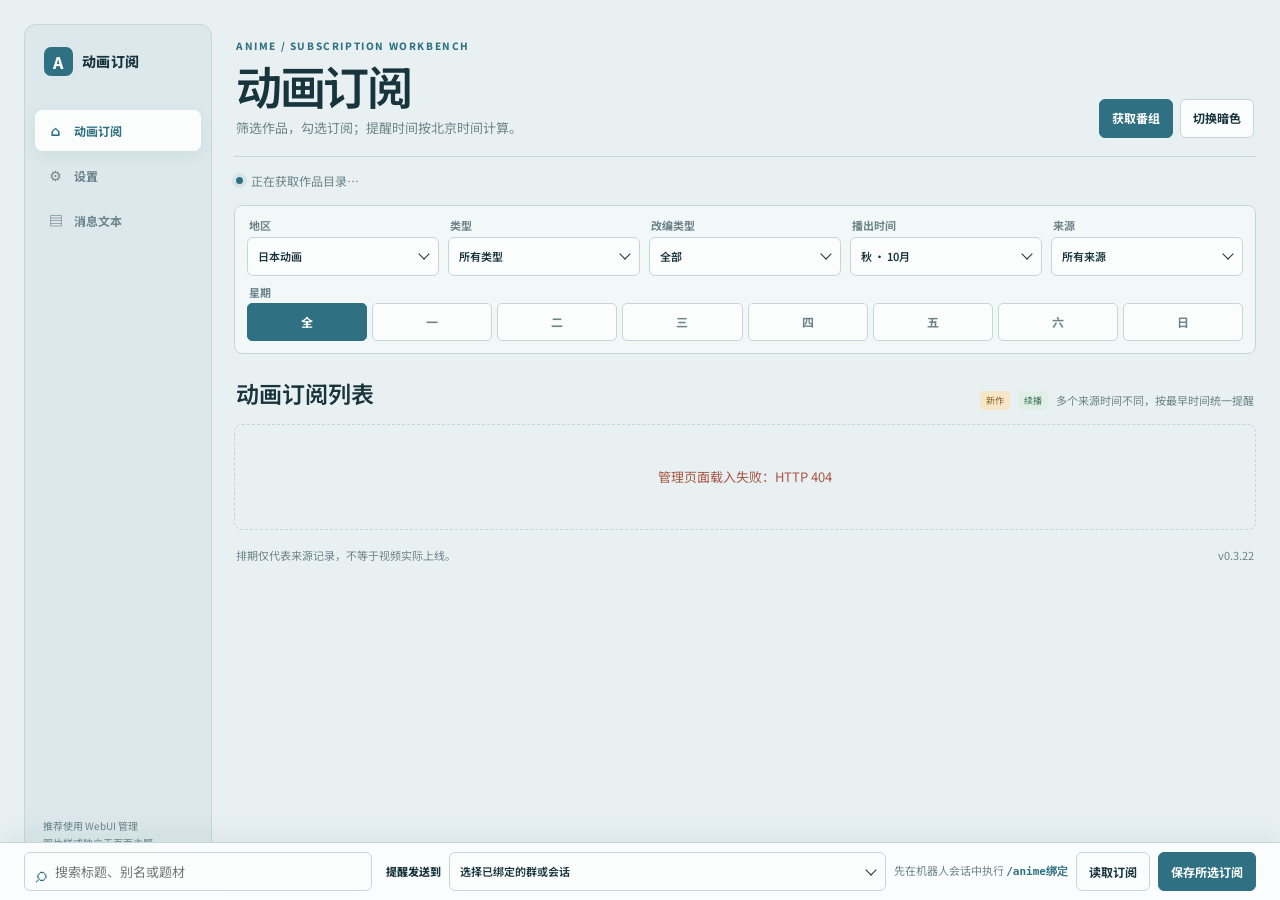
==== commit 1de8d3e6: "fix: place status notices after save on the same desktop row - Restore the catalog order: search, ta" ====
--- a/views/management/index.html
+++ b/views/management/index.html
@@ -4,7 +4,7 @@
   <meta charset="utf-8">
   <meta name="viewport" content="width=device-width, initial-scale=1">
   <title>动画订阅</title>
-  <link rel="stylesheet" href="./style.css?v=0.3.21">
+  <link rel="stylesheet" href="./style.css?v=0.3.22">
 </head>
 <body>
   <main class="shell">
@@ -113,12 +113,12 @@
       </section>
     </section>
 
-        <footer><span>排期仅代表来源记录，不等于视频实际上线。</span><span class="webui-version">v0.3.21</span></footer>
+        <footer><span>排期仅代表来源记录，不等于视频实际上线。</span><span class="webui-version">v0.3.22</span></footer>
       </div>
     </div>
   </main>
-  <script src="./bridge.js?v=0.3.21"></script>
-  <script src="./controls.js?v=0.3.21"></script>
-  <script type="module" src="./app.js?v=0.3.21"></script>
+  <script src="./bridge.js?v=0.3.22"></script>
+  <script src="./controls.js?v=0.3.22"></script>
+  <script type="module" src="./app.js?v=0.3.22"></script>
 </body>
 </html>
--- a/views/management/style.css
+++ b/views/management/style.css
@@ -2,10 +2,10 @@
 [hidden]{display:none!important}
 :root{color-scheme:light;--blueprint-bg:#e8f0f2;--blueprint-rail:#dce8eb;--blueprint-panel:#fbfdfd;--blueprint-panel-soft:#f2f7f7;--blueprint-ink:#18343d;--blueprint-muted:#6c858b;--blueprint-line:#c5d6d9;--blueprint-accent:#2f7182;--blueprint-accent-soft:#e5f1f1;--blueprint-warm:#cf8a45;--blueprint-error:#a95745;--blueprint-focus:#2f718255;--blueprint-shadow:0 12px 30px #2b5d6814;--ink:var(--blueprint-ink);--muted:var(--blueprint-muted);--paper:var(--blueprint-bg);--panel:var(--blueprint-panel);--line:var(--blueprint-line);--accent:var(--blueprint-accent);--moss:#3f806d;--control-bg:var(--blueprint-panel);--control-hover:var(--blueprint-accent-soft);--surface-soft:var(--blueprint-accent-soft);--focus-ring:var(--blueprint-focus);--shadow-menu:var(--blueprint-shadow);--serif:"Noto Serif SC",Georgia,serif;--sans:"Noto Sans SC","Microsoft YaHei",system-ui,sans-serif}
 html[data-theme="dark"]{color-scheme:dark;--blueprint-bg:#101b21;--blueprint-rail:#152731;--blueprint-panel:#192a32;--blueprint-panel-soft:#1d323b;--blueprint-ink:#e5f0f1;--blueprint-muted:#9ab0b5;--blueprint-line:#36515a;--blueprint-accent:#67b5c4;--blueprint-accent-soft:#203d47;--blueprint-warm:#e2ae68;--blueprint-error:#e28c76;--blueprint-focus:#67b5c455;--blueprint-shadow:0 18px 42px #0008;--ink:var(--blueprint-ink);--muted:var(--blueprint-muted);--paper:var(--blueprint-bg);--panel:var(--blueprint-panel);--line:var(--blueprint-line);--accent:var(--blueprint-accent);--control-bg:var(--blueprint-panel);--control-hover:var(--blueprint-accent-soft);--surface-soft:var(--blueprint-accent-soft);--focus-ring:var(--blueprint-focus);--shadow-menu:var(--blueprint-shadow)}
-*{box-sizing:border-box}html,body{min-height:100%}body{margin:0;background:var(--blueprint-bg);color:var(--blueprint-ink);font-family:var(--sans)}button,select,input,textarea{font:inherit;color:inherit}button{cursor:pointer}.shell{min-height:100vh;padding:24px}.app-shell{display:grid;grid-template-columns:188px minmax(0,1fr);gap:22px;width:100%;max-width:1400px;min-height:calc(100vh - 48px);margin:0 auto}.app-rail{display:flex;flex-direction:column;padding:14px 10px;border:1px solid var(--blueprint-line);border-radius:12px;background:var(--blueprint-rail)}.app-brand{display:flex;align-items:center;gap:9px;padding:8px 9px;color:var(--blueprint-ink);font-size:14px;font-weight:800;letter-spacing:.02em}.app-brand-mark{display:grid;place-items:center;width:29px;height:29px;border-radius:7px;background:var(--blueprint-accent);color:#fff;font-size:16px;font-weight:800}.view-tabs{display:grid;gap:4px;margin-top:26px}.view-tab{display:flex;align-items:center;gap:9px;width:100%;min-height:41px;padding:9px 10px;border:1px solid transparent;border-radius:7px;background:transparent;color:var(--blueprint-muted);font-size:12px;font-weight:700;text-align:left}.view-tab:hover{background:var(--blueprint-panel-soft);color:var(--blueprint-ink)}.view-tab.active{border-color:var(--blueprint-panel);background:var(--blueprint-panel);color:var(--blueprint-accent);box-shadow:0 5px 14px #2f718214}.nav-glyph{display:inline-grid;place-items:center;width:19px;color:currentColor;font-size:14px}.app-rail-note{margin:auto 8px 10px;color:var(--blueprint-muted);font-size:10px;line-height:1.7}.workspace{min-width:0;padding:4px 0 calc(var(--catalog-dock-height,130px) + 24px)}.masthead{display:flex;align-items:flex-end;justify-content:space-between;gap:20px;padding:10px 2px 18px;border-bottom:1px solid var(--blueprint-line)}.eyebrow{margin:0 0 7px;color:var(--blueprint-accent);font-size:10px;font-weight:800;letter-spacing:.16em}.masthead h1{margin:0 0 6px;color:var(--blueprint-ink);font:600 clamp(28px,4vw,42px)/1.08 var(--serif);letter-spacing:-.05em}.lede{margin:0;color:var(--blueprint-muted);font-size:12px}.mast-actions{display:flex;gap:7px;align-items:center}.button,select,input,textarea,.select-trigger,.date-trigger{border:1px solid var(--blueprint-line);border-radius:6px;background:var(--blueprint-panel);color:var(--blueprint-ink)}.button{min-height:39px;padding:8px 12px;font-size:12px;font-weight:700;transition:background .16s ease,border-color .16s ease,transform .16s ease}.button:hover{border-color:var(--blueprint-accent);background:var(--blueprint-accent-soft);transform:translateY(-1px)}.button:focus-visible,.view-tab:focus-visible,.select-trigger:focus-visible,.select-option:focus-visible,.date-trigger:focus-visible,.date-day:focus-visible{outline:3px solid var(--blueprint-focus);outline-offset:2px}.button-dark,.button-accent{border-color:var(--blueprint-accent);background:var(--blueprint-accent);color:#fff}.button-dark:hover,.button-accent:hover{background:#286375;color:#fff}.button-quiet{background:var(--blueprint-panel)}.statusbar{display:flex;align-items:center;justify-content:space-between;gap:12px;min-height:48px;padding:12px 2px;color:var(--blueprint-muted);font-size:11px}.statusbar>div:first-child{display:flex;align-items:center;gap:8px}.refresh-message{display:flex;flex-direction:column;align-items:flex-start;gap:4px}.refresh-message>span{display:inline-flex;align-items:center;gap:8px}.refresh-message small{padding-left:16px;color:var(--blueprint-muted);font-size:10px}.live-dot{width:7px;height:7px;border-radius:50%;background:var(--blueprint-accent);box-shadow:0 0 0 4px #2f718218}.source-status{display:flex;flex-wrap:wrap;justify-content:flex-end;gap:5px;max-width:60%}.source-chip{min-height:23px;padding:4px 7px;border:1px solid var(--blueprint-line);border-radius:5px;background:var(--blueprint-panel-soft);color:var(--blueprint-muted);font-size:10px}.source-chip.error{border-color:#d59b8e;background:#fff0ec;color:var(--blueprint-error)}.catalog-command-row{position:fixed;z-index:90;right:0;bottom:0;left:0;display:grid;grid-template-columns:minmax(210px,.72fr) minmax(0,1.8fr);gap:14px;align-items:center;padding:9px max(24px,calc((100vw - 1240px)/2));border-top:1px solid var(--blueprint-line);background:color-mix(in srgb,var(--blueprint-panel) 96%,transparent);box-shadow:0 -8px 24px #2b5d6812;backdrop-filter:blur(12px)}.search{display:flex;align-items:center;gap:8px;min-height:39px;padding:0 11px;border:1px solid var(--blueprint-line);border-radius:6px;background:var(--blueprint-panel)}.search span{color:var(--blueprint-accent);font:21px var(--serif)}.search input{width:100%;min-width:0;padding:8px 0;border:0;outline:0;background:transparent}.target-row{display:grid;grid-template-columns:auto minmax(220px,1fr) auto auto;align-items:center;gap:6px 8px;min-width:0;color:var(--blueprint-muted);font-size:11px}.target-row label{grid-column:1;grid-row:1;color:var(--blueprint-ink);font-weight:800;white-space:nowrap}.target-row select,.target-row .select-control{grid-column:2;grid-row:1;min-width:220px;width:100%}.target-row .button{grid-row:1;white-space:nowrap}.target-hint{grid-column:1/-1;grid-row:2;overflow-wrap:anywhere;text-align:right}.target-row code{color:var(--blueprint-accent);font-weight:700}.status-inline{display:flex;grid-column:1/-1;justify-self:end;width:fit-content;max-width:min(440px,85%);align-items:center;justify-content:flex-start;min-width:0;min-height:28px;padding:5px 9px;border:1px solid var(--blueprint-line);border-radius:5px;background:var(--blueprint-panel);color:var(--blueprint-ink);font-size:11px;line-height:1.5;text-align:left;overflow-wrap:anywhere}.status-inline[hidden]{display:none}.status-inline-text{display:block}.status-inline.notice-success{background:var(--blueprint-accent-soft);color:var(--blueprint-accent)}.status-inline.notice-error{background:#fff0ec;color:var(--blueprint-error)}.toolbar{display:grid;grid-template-columns:minmax(112px,.8fr) minmax(80px,.65fr) minmax(260px,2fr) minmax(92px,.6fr) minmax(92px,.6fr) minmax(92px,.65fr);gap:7px;margin-bottom:14px;padding:10px;border:1px solid var(--blueprint-line);border-radius:8px;background:var(--blueprint-panel-soft)}.filter-control{display:flex;min-width:0;flex-direction:column;justify-content:center;gap:4px;color:var(--blueprint-muted);font-size:10px;font-weight:700}.filter-label{padding-left:2px}.filter-control select{width:100%;min-height:38px;padding:7px 9px;font-size:11px}.weekday-buttons{display:grid;grid-template-columns:repeat(8,minmax(0,1fr));gap:3px;width:100%}.weekday-buttons button{min-width:0;min-height:38px;padding:4px 2px;border:1px solid var(--blueprint-line);border-radius:5px;background:var(--blueprint-panel);color:var(--blueprint-muted);font-size:11px;font-weight:700}.weekday-buttons button:hover,.weekday-buttons button.active{border-color:var(--blueprint-accent);background:var(--blueprint-accent);color:#fff}.catalog-head{display:flex;align-items:flex-end;justify-content:space-between;gap:15px;padding:4px 2px 11px}.catalog-head>div:first-child{display:flex;align-items:center;gap:10px}.catalog-head h2{margin:0;font:600 21px var(--serif)}.count{color:var(--blueprint-muted);font-size:11px}.legend{display:flex;flex-wrap:wrap;align-items:center;gap:8px;color:var(--blueprint-muted);font-size:10px}.badge{display:inline-block;border-radius:4px;padding:3px 6px;font-size:9px;font-style:normal}.badge-new{background:#f8e6c9;color:#8e642a}.badge-cont{background:#e1f0e7;color:#3d7559}.muted{color:var(--blueprint-muted)}.catalog{display:grid;grid-template-columns:repeat(3,minmax(0,1fr));gap:9px}.anime-card{position:relative;display:grid;grid-template-columns:76px minmax(0,1fr);gap:11px;min-height:138px;padding:10px;overflow:visible;border:1px solid var(--blueprint-line);border-radius:8px;background:var(--blueprint-panel);cursor:pointer;box-shadow:0 2px 9px #2b5d6809;transition:border-color .16s ease,box-shadow .16s ease,transform .16s ease}.anime-card:hover,.anime-card:focus-within{z-index:2;border-color:var(--blueprint-accent);box-shadow:0 8px 18px #2b5d6818;transform:translateY(-1px)}.anime-card.subscribed{border-color:var(--blueprint-accent);box-shadow:inset 3px 0 var(--blueprint-accent),0 2px 9px #2b5d6809}.cover{width:76px;height:106px;border-radius:5px;object-fit:cover;background:#bfd2d5}.cover-empty{display:grid;place-items:center;color:var(--blueprint-muted);background:linear-gradient(145deg,#cbdfe2,#e7dcca);font:22px var(--serif)}.cover-link{display:block;align-self:start;border-radius:5px}.cover-link:focus-visible{outline:3px solid var(--blueprint-focus);outline-offset:2px}.card-main{min-width:0;padding-right:21px;overflow-wrap:anywhere}.card-top{display:flex;flex-wrap:wrap;gap:4px;margin:1px 0 6px}.card-main h3{margin:0 0 4px;font:600 14px/1.4 var(--serif);overflow-wrap:anywhere}.original{margin-bottom:6px;overflow:hidden;color:var(--blueprint-muted);font-size:10px;text-overflow:ellipsis;white-space:nowrap}.air-time{color:var(--blueprint-accent);font-size:11px;font-weight:800}.meta{margin-top:5px;color:var(--blueprint-muted);font-size:10px;line-height:1.55}.warning{color:var(--blueprint-error);font-weight:700}.card-check{position:absolute;top:10px;right:10px;width:18px;height:18px;accent-color:var(--blueprint-accent)}.reminder-controls{display:flex;align-items:center;gap:5px;margin-top:8px;color:var(--blueprint-muted);font-size:10px}.reminder-controls input[type="number"]{width:52px;padding:4px;background:var(--blueprint-panel)}.empty,.loading,.error{grid-column:1/-1;padding:42px 20px;border:1px dashed var(--blueprint-line);border-radius:8px;color:var(--blueprint-muted);text-align:center}.error{color:var(--blueprint-error)}.settings-heading,.remote-info{display:flex;align-items:flex-start;justify-content:space-between;gap:14px;width:100%;margin:24px 0 13px}.settings-heading>div,.remote-info>div{min-width:0}.settings-heading h2,.test-push-panel h2{margin:0;color:var(--blueprint-ink);font:600 22px var(--serif)}.settings-heading p,.test-push-panel p,.remote-info p{margin:5px 0;color:var(--blueprint-muted);font-size:12px}.whitelist-panel,.umo-add,.preference-panel,.test-push-panel,.remote-info,.message-template-panel{border:1px solid var(--blueprint-line);border-radius:8px;background:var(--blueprint-panel)}.whitelist-panel{margin:0 0 14px;padding:12px 14px}.whitelist-heading{display:flex;align-items:center;justify-content:space-between;gap:12px}.whitelist-heading>div{display:flex;align-items:center;gap:10px;flex-wrap:wrap}.whitelist-heading strong{font-size:14px}.whitelist-heading small,.whitelist-panel small,.preference-panel>small,.remote-info small{color:var(--blueprint-muted);font-size:10px;line-height:1.6}.whitelist-list{display:flex;flex-wrap:wrap;gap:6px;padding-top:9px}.whitelist-target{display:inline-flex;align-items:center;gap:6px;padding:6px 8px;border:1px solid var(--blueprint-line);border-radius:5px;background:var(--blueprint-panel-soft);color:var(--blueprint-muted);font-size:10px}.whitelist-target input,.card-check{accent-color:var(--blueprint-accent)}.umo-add{display:grid;grid-template-columns:auto minmax(180px,1fr) auto;align-items:center;gap:8px;margin-top:11px;padding:10px}.umo-add label{color:var(--blueprint-ink);font-size:11px;font-weight:700}.umo-add input{min-width:0;padding:9px 10px}.umo-add small{grid-column:1/-1}.preference-panel{display:grid;grid-template-columns:minmax(210px,.7fr) minmax(0,1.6fr);align-items:center;gap:12px;margin:14px 0;padding:14px}.preference-panel h2{margin:0 0 4px;font:600 19px var(--serif)}.preference-panel p{margin:0;color:var(--blueprint-muted);font-size:11px}.preference-panel>small{grid-column:1/-1}.preference-controls{display:flex;align-items:flex-end;flex-wrap:wrap;gap:8px}.preference-controls .preference-field{display:grid;flex:1;min-width:165px;gap:4px;color:var(--blueprint-muted);font-size:10px;font-weight:700}.preference-controls .preference-field input[type="text"]{width:100%;min-height:39px;padding:8px 10px;font-size:12px}.preference-field .select-control{width:100%}.preference-field .select-trigger{width:100%;min-height:39px;padding:8px 10px;font-size:11px}.test-push-panel{display:grid;grid-template-columns:minmax(0,1fr);gap:9px;margin:15px 0;padding:13px 14px}.test-push-panel>*{grid-column:1/-1;min-width:0}.test-push-heading{display:flex;align-items:flex-start;gap:12px}.test-push-targets{display:grid;grid-template-columns:repeat(2,minmax(0,1fr));gap:8px}.test-push-targets .select-control,.test-push-targets select{min-width:0;width:100%}.test-push-actions{display:grid;grid-template-columns:repeat(5,minmax(0,1fr));gap:6px}.test-push-actions .button{min-width:0;padding:7px 8px;font-size:10px;white-space:normal}.test-push-panel #test-push-status{min-height:0;color:var(--blueprint-accent);font-size:11px}.remote-info{justify-content:flex-start;padding:14px}.remote-info strong{font-size:13px}.message-template-panel{margin:14px 0;padding:14px}.message-template-list{display:grid;grid-template-columns:repeat(2,minmax(0,1fr));gap:8px;align-items:start;grid-auto-rows:max-content}.message-template-card{display:block;overflow:hidden;border:1px solid var(--blueprint-line);border-radius:6px;background:var(--blueprint-panel-soft)}.message-template-card summary{display:flex;align-items:center;justify-content:space-between;gap:10px;min-height:48px;padding:10px 12px;cursor:pointer;list-style:none}.message-template-card summary::-webkit-details-marker{display:none}.message-template-card summary::after{content:"+";color:var(--blueprint-accent);font-size:18px}.message-template-card[open] summary::after{content:"−"}.message-template-card summary .button{flex:none;min-height:30px;padding:5px 7px;font-size:10px}.message-template-card[open]>:not(summary){margin-right:12px;margin-left:12px}.template-description{display:block;margin-top:0;color:var(--blueprint-muted);font-size:10px}.message-template-card textarea{width:calc(100% - 24px);height:120px;min-height:120px;margin:8px 12px 0;padding:9px;border:1px solid var(--blueprint-line);border-radius:5px;background:var(--blueprint-panel);font:12px/1.55 var(--sans);resize:vertical}.template-variables{display:flex;flex-wrap:wrap;align-items:center;gap:5px;margin-top:8px;margin-bottom:12px;color:var(--blueprint-muted);font-size:10px}.variable-chip{padding:4px 7px;border:1px solid var(--blueprint-accent);border-radius:999px;background:var(--blueprint-accent-soft);color:var(--blueprint-accent);font:700 10px var(--sans)}.variable-chip:hover,.variable-chip:focus-visible{background:var(--blueprint-accent);color:#fff}footer{display:flex;justify-content:space-between;gap:12px;padding:17px 2px 0;color:var(--blueprint-muted);font-size:10px}.select-control,.date-control{position:relative;width:100%;min-width:0}.select-source,.date-source{position:absolute!important;width:1px!important;height:1px!important;overflow:hidden!important;clip-path:inset(50%)!important;opacity:0!important;pointer-events:none!important}.select-trigger,.date-trigger{display:flex;align-items:center;justify-content:space-between;gap:10px;width:100%;min-height:39px;padding:8px 10px;font-size:11px;font-weight:600;text-align:left}.select-value{display:block;min-width:0;overflow:hidden;text-overflow:ellipsis;white-space:nowrap}.select-trigger::after{content:"";width:7px;height:7px;flex:0 0 7px;border-right:1.5px solid currentColor;border-bottom:1.5px solid currentColor;transform:translateY(-2px) rotate(45deg)}.select-trigger[aria-expanded="true"]::after{transform:translateY(2px) rotate(225deg)}.select-popover,.date-popover{position:absolute;z-index:40;top:calc(100% + 7px);left:0;min-width:100%;padding:6px;border:1px solid var(--blueprint-line);border-radius:7px;background:var(--blueprint-panel);box-shadow:var(--blueprint-shadow)}.select-popover[data-placement="top"],.date-popover[data-placement="top"]{top:auto;bottom:calc(100% + 7px)}.select-popover[data-align="right"],.date-popover[data-align="right"]{right:0;left:auto}.select-popover{max-height:min(320px,55vh);overflow:auto}.select-option{display:block;width:100%;min-height:35px;padding:7px 9px;border:0;border-radius:5px;background:transparent;color:var(--blueprint-ink);font:600 11px var(--sans);text-align:left}.select-option:hover,.select-option:focus-visible,.select-option[aria-selected="true"]{background:var(--blueprint-accent-soft);color:var(--blueprint-accent);outline:none}.date-popover{width:min(286px,calc(100vw - 32px));padding:12px}.date-calendar-header{display:grid;grid-template-columns:34px 1fr 34px;align-items:center;gap:7px;margin-bottom:9px;text-align:center}.date-calendar-header strong{font-size:13px}.date-month-step{width:32px;height:32px;border:1px solid transparent;border-radius:5px;background:transparent;font-size:22px}.date-weekdays,.date-days{display:grid;grid-template-columns:repeat(7,minmax(0,1fr));gap:3px;text-align:center}.date-weekdays{margin-bottom:4px;color:var(--blueprint-muted);font-size:10px;font-weight:700}.date-day{aspect-ratio:1;min-width:0;border:1px solid transparent;border-radius:5px;background:transparent;color:var(--blueprint-ink);font-size:11px}.date-day:hover,.date-day[aria-pressed="true"]{border-color:var(--blueprint-accent);background:var(--blueprint-accent);color:#fff}.date-day.outside-month{color:var(--blueprint-muted);opacity:.5}.movie-release{display:grid;grid-template-columns:1fr auto;gap:6px;margin-top:9px;padding-top:8px;border-top:1px solid var(--blueprint-line);color:var(--blueprint-muted);font-size:10px}.movie-release>label,.movie-release>small,.movie-release .release-actions{grid-column:1/-1}.movie-release input{min-width:0;padding:6px}.release-actions{display:flex;gap:5px}.notice-success,.notice-error{display:inline-flex;align-items:center;min-height:28px;padding:4px 8px;border-radius:5px;font-weight:700}.notice-success{background:var(--blueprint-accent-soft);color:var(--blueprint-accent)}.notice-error{background:#fff0ec;color:var(--blueprint-error)}
+*{box-sizing:border-box}html,body{min-height:100%}body{margin:0;background:var(--blueprint-bg);color:var(--blueprint-ink);font-family:var(--sans)}button,select,input,textarea{font:inherit;color:inherit}button{cursor:pointer}.shell{min-height:100vh;padding:24px}.app-shell{display:grid;grid-template-columns:188px minmax(0,1fr);gap:22px;width:100%;max-width:1400px;min-height:calc(100vh - 48px);margin:0 auto}.app-rail{display:flex;flex-direction:column;padding:14px 10px;border:1px solid var(--blueprint-line);border-radius:12px;background:var(--blueprint-rail)}.app-brand{display:flex;align-items:center;gap:9px;padding:8px 9px;color:var(--blueprint-ink);font-size:14px;font-weight:800;letter-spacing:.02em}.app-brand-mark{display:grid;place-items:center;width:29px;height:29px;border-radius:7px;background:var(--blueprint-accent);color:#fff;font-size:16px;font-weight:800}.view-tabs{display:grid;gap:4px;margin-top:26px}.view-tab{display:flex;align-items:center;gap:9px;width:100%;min-height:41px;padding:9px 10px;border:1px solid transparent;border-radius:7px;background:transparent;color:var(--blueprint-muted);font-size:12px;font-weight:700;text-align:left}.view-tab:hover{background:var(--blueprint-panel-soft);color:var(--blueprint-ink)}.view-tab.active{border-color:var(--blueprint-panel);background:var(--blueprint-panel);color:var(--blueprint-accent);box-shadow:0 5px 14px #2f718214}.nav-glyph{display:inline-grid;place-items:center;width:19px;color:currentColor;font-size:14px}.app-rail-note{margin:auto 8px 10px;color:var(--blueprint-muted);font-size:10px;line-height:1.7}.workspace{min-width:0;padding:4px 0 calc(var(--catalog-dock-height,130px) + 24px)}.masthead{display:flex;align-items:flex-end;justify-content:space-between;gap:20px;padding:10px 2px 18px;border-bottom:1px solid var(--blueprint-line)}.eyebrow{margin:0 0 7px;color:var(--blueprint-accent);font-size:10px;font-weight:800;letter-spacing:.16em}.masthead h1{margin:0 0 6px;color:var(--blueprint-ink);font:600 clamp(28px,4vw,42px)/1.08 var(--serif);letter-spacing:-.05em}.lede{margin:0;color:var(--blueprint-muted);font-size:12px}.mast-actions{display:flex;gap:7px;align-items:center}.button,select,input,textarea,.select-trigger,.date-trigger{border:1px solid var(--blueprint-line);border-radius:6px;background:var(--blueprint-panel);color:var(--blueprint-ink)}.button{min-height:39px;padding:8px 12px;font-size:12px;font-weight:700;transition:background .16s ease,border-color .16s ease,transform .16s ease}.button:hover{border-color:var(--blueprint-accent);background:var(--blueprint-accent-soft);transform:translateY(-1px)}.button:focus-visible,.view-tab:focus-visible,.select-trigger:focus-visible,.select-option:focus-visible,.date-trigger:focus-visible,.date-day:focus-visible{outline:3px solid var(--blueprint-focus);outline-offset:2px}.button-dark,.button-accent{border-color:var(--blueprint-accent);background:var(--blueprint-accent);color:#fff}.button-dark:hover,.button-accent:hover{background:#286375;color:#fff}.button-quiet{background:var(--blueprint-panel)}.statusbar{display:flex;align-items:center;justify-content:space-between;gap:12px;min-height:48px;padding:12px 2px;color:var(--blueprint-muted);font-size:11px}.statusbar>div:first-child{display:flex;align-items:center;gap:8px}.refresh-message{display:flex;flex-direction:column;align-items:flex-start;gap:4px}.refresh-message>span{display:inline-flex;align-items:center;gap:8px}.refresh-message small{padding-left:16px;color:var(--blueprint-muted);font-size:10px}.live-dot{width:7px;height:7px;border-radius:50%;background:var(--blueprint-accent);box-shadow:0 0 0 4px #2f718218}.source-status{display:flex;flex-wrap:wrap;justify-content:flex-end;gap:5px;max-width:60%}.source-chip{min-height:23px;padding:4px 7px;border:1px solid var(--blueprint-line);border-radius:5px;background:var(--blueprint-panel-soft);color:var(--blueprint-muted);font-size:10px}.source-chip.error{border-color:#d59b8e;background:#fff0ec;color:var(--blueprint-error)}.catalog-command-row{position:fixed;z-index:90;right:0;bottom:0;left:0;display:grid;grid-template-columns:minmax(210px,.72fr) minmax(0,1.8fr);gap:14px;align-items:center;padding:9px max(24px,calc((100vw - 1240px)/2));border-top:1px solid var(--blueprint-line);background:color-mix(in srgb,var(--blueprint-panel) 96%,transparent);box-shadow:0 -8px 24px #2b5d6812;backdrop-filter:blur(12px)}.search{display:flex;align-items:center;gap:8px;min-height:39px;padding:0 11px;border:1px solid var(--blueprint-line);border-radius:6px;background:var(--blueprint-panel)}.search span{color:var(--blueprint-accent);font:21px var(--serif)}.search input{width:100%;min-width:0;padding:8px 0;border:0;outline:0;background:transparent}.catalog-command-row:has(#save-status:not([hidden])){grid-template-columns:minmax(180px,.65fr) minmax(660px,1.8fr) minmax(180px,1fr)}.catalog-command-row>.search{grid-column:1;grid-row:1}.target-row{grid-column:2;grid-row:1;display:grid;grid-template-columns:auto minmax(220px,1fr) auto auto auto;align-items:center;gap:6px 8px;min-width:0;color:var(--blueprint-muted);font-size:11px}.target-row label{grid-column:1;grid-row:1;color:var(--blueprint-ink);font-weight:800;white-space:nowrap}.target-row select,.target-row .select-control{grid-column:2;grid-row:1;min-width:220px;width:100%}.target-row .button{grid-row:1;white-space:nowrap}.target-hint{grid-column:3;grid-row:1;white-space:nowrap}.target-row code{color:var(--blueprint-accent);font-weight:700}.status-inline{display:flex;grid-column:3;grid-row:1;justify-self:end;width:100%;max-width:min(440px,100%);align-items:center;justify-content:flex-start;min-width:0;min-height:28px;padding:5px 9px;border:1px solid var(--blueprint-line);border-radius:5px;background:var(--blueprint-panel);color:var(--blueprint-ink);font-size:11px;line-height:1.5;text-align:left;overflow-wrap:anywhere}.status-inline[hidden]{display:none}.status-inline-text{display:block;min-width:0;overflow:hidden;text-overflow:ellipsis;white-space:nowrap}.status-inline.notice-success{background:var(--blueprint-accent-soft);color:var(--blueprint-accent)}.status-inline.notice-error{background:#fff0ec;color:var(--blueprint-error)}.toolbar{display:grid;grid-template-columns:minmax(112px,.8fr) minmax(80px,.65fr) minmax(260px,2fr) minmax(92px,.6fr) minmax(92px,.6fr) minmax(92px,.65fr);gap:7px;margin-bottom:14px;padding:10px;border:1px solid var(--blueprint-line);border-radius:8px;background:var(--blueprint-panel-soft)}.filter-control{display:flex;min-width:0;flex-direction:column;justify-content:center;gap:4px;color:var(--blueprint-muted);font-size:10px;font-weight:700}.filter-label{padding-left:2px}.filter-control select{width:100%;min-height:38px;padding:7px 9px;font-size:11px}.weekday-buttons{display:grid;grid-template-columns:repeat(8,minmax(0,1fr));gap:3px;width:100%}.weekday-buttons button{min-width:0;min-height:38px;padding:4px 2px;border:1px solid var(--blueprint-line);border-radius:5px;background:var(--blueprint-panel);color:var(--blueprint-muted);font-size:11px;font-weight:700}.weekday-buttons button:hover,.weekday-buttons button.active{border-color:var(--blueprint-accent);background:var(--blueprint-accent);color:#fff}.catalog-head{display:flex;align-items:flex-end;justify-content:space-between;gap:15px;padding:4px 2px 11px}.catalog-head>div:first-child{display:flex;align-items:center;gap:10px}.catalog-head h2{margin:0;font:600 21px var(--serif)}.count{color:var(--blueprint-muted);font-size:11px}.legend{display:flex;flex-wrap:wrap;align-items:center;gap:8px;color:var(--blueprint-muted);font-size:10px}.badge{display:inline-block;border-radius:4px;padding:3px 6px;font-size:9px;font-style:normal}.badge-new{background:#f8e6c9;color:#8e642a}.badge-cont{background:#e1f0e7;color:#3d7559}.muted{color:var(--blueprint-muted)}.catalog{display:grid;grid-template-columns:repeat(3,minmax(0,1fr));gap:9px}.anime-card{position:relative;display:grid;grid-template-columns:76px minmax(0,1fr);gap:11px;min-height:138px;padding:10px;overflow:visible;border:1px solid var(--blueprint-line);border-radius:8px;background:var(--blueprint-panel);cursor:pointer;box-shadow:0 2px 9px #2b5d6809;transition:border-color .16s ease,box-shadow .16s ease,transform .16s ease}.anime-card:hover,.anime-card:focus-within{z-index:2;border-color:var(--blueprint-accent);box-shadow:0 8px 18px #2b5d6818;transform:translateY(-1px)}.anime-card.subscribed{border-color:var(--blueprint-accent);box-shadow:inset 3px 0 var(--blueprint-accent),0 2px 9px #2b5d6809}.cover{width:76px;height:106px;border-radius:5px;object-fit:cover;background:#bfd2d5}.cover-empty{display:grid;place-items:center;color:var(--blueprint-muted);background:linear-gradient(145deg,#cbdfe2,#e7dcca);font:22px var(--serif)}.cover-link{display:block;align-self:start;border-radius:5px}.cover-link:focus-visible{outline:3px solid var(--blueprint-focus);outline-offset:2px}.card-main{min-width:0;padding-right:21px;overflow-wrap:anywhere}.card-top{display:flex;flex-wrap:wrap;gap:4px;margin:1px 0 6px}.card-main h3{margin:0 0 4px;font:600 14px/1.4 var(--serif);overflow-wrap:anywhere}.original{margin-bottom:6px;overflow:hidden;color:var(--blueprint-muted);font-size:10px;text-overflow:ellipsis;white-space:nowrap}.air-time{color:var(--blueprint-accent);font-size:11px;font-weight:800}.meta{margin-top:5px;color:var(--blueprint-muted);font-size:10px;line-height:1.55}.warning{color:var(--blueprint-error);font-weight:700}.card-check{position:absolute;top:10px;right:10px;width:18px;height:18px;accent-color:var(--blueprint-accent)}.reminder-controls{display:flex;align-items:center;gap:5px;margin-top:8px;color:var(--blueprint-muted);font-size:10px}.reminder-controls input[type="number"]{width:52px;padding:4px;background:var(--blueprint-panel)}.empty,.loading,.error{grid-column:1/-1;padding:42px 20px;border:1px dashed var(--blueprint-line);border-radius:8px;color:var(--blueprint-muted);text-align:center}.error{color:var(--blueprint-error)}.settings-heading,.remote-info{display:flex;align-items:flex-start;justify-content:space-between;gap:14px;width:100%;margin:24px 0 13px}.settings-heading>div,.remote-info>div{min-width:0}.settings-heading h2,.test-push-panel h2{margin:0;color:var(--blueprint-ink);font:600 22px var(--serif)}.settings-heading p,.test-push-panel p,.remote-info p{margin:5px 0;color:var(--blueprint-muted);font-size:12px}.whitelist-panel,.umo-add,.preference-panel,.test-push-panel,.remote-info,.message-template-panel{border:1px solid var(--blueprint-line);border-radius:8px;background:var(--blueprint-panel)}.whitelist-panel{margin:0 0 14px;padding:12px 14px}.whitelist-heading{display:flex;align-items:center;justify-content:space-between;gap:12px}.whitelist-heading>div{display:flex;align-items:center;gap:10px;flex-wrap:wrap}.whitelist-heading strong{font-size:14px}.whitelist-heading small,.whitelist-panel small,.preference-panel>small,.remote-info small{color:var(--blueprint-muted);font-size:10px;line-height:1.6}.whitelist-list{display:flex;flex-wrap:wrap;gap:6px;padding-top:9px}.whitelist-target{display:inline-flex;align-items:center;gap:6px;padding:6px 8px;border:1px solid var(--blueprint-line);border-radius:5px;background:var(--blueprint-panel-soft);color:var(--blueprint-muted);font-size:10px}.whitelist-target input,.card-check{accent-color:var(--blueprint-accent)}.umo-add{display:grid;grid-template-columns:auto minmax(180px,1fr) auto;align-items:center;gap:8px;margin-top:11px;padding:10px}.umo-add label{color:var(--blueprint-ink);font-size:11px;font-weight:700}.umo-add input{min-width:0;padding:9px 10px}.umo-add small{grid-column:1/-1}.preference-panel{display:grid;grid-template-columns:minmax(210px,.7fr) minmax(0,1.6fr);align-items:center;gap:12px;margin:14px 0;padding:14px}.preference-panel h2{margin:0 0 4px;font:600 19px var(--serif)}.preference-panel p{margin:0;color:var(--blueprint-muted);font-size:11px}.preference-panel>small{grid-column:1/-1}.preference-controls{display:flex;align-items:flex-end;flex-wrap:wrap;gap:8px}.preference-controls .preference-field{display:grid;flex:1;min-width:165px;gap:4px;color:var(--blueprint-muted);font-size:10px;font-weight:700}.preference-controls .preference-field input[type="text"]{width:100%;min-height:39px;padding:8px 10px;font-size:12px}.preference-field .select-control{width:100%}.preference-field .select-trigger{width:100%;min-height:39px;padding:8px 10px;font-size:11px}.test-push-panel{display:grid;grid-template-columns:minmax(0,1fr);gap:9px;margin:15px 0;padding:13px 14px}.test-push-panel>*{grid-column:1/-1;min-width:0}.test-push-heading{display:flex;align-items:flex-start;gap:12px}.test-push-targets{display:grid;grid-template-columns:repeat(2,minmax(0,1fr));gap:8px}.test-push-targets .select-control,.test-push-targets select{min-width:0;width:100%}.test-push-actions{display:grid;grid-template-columns:repeat(5,minmax(0,1fr));gap:6px}.test-push-actions .button{min-width:0;padding:7px 8px;font-size:10px;white-space:normal}.test-push-panel #test-push-status{min-height:0;color:var(--blueprint-accent);font-size:11px}.remote-info{justify-content:flex-start;padding:14px}.remote-info strong{font-size:13px}.message-template-panel{margin:14px 0;padding:14px}.message-template-list{display:grid;grid-template-columns:repeat(2,minmax(0,1fr));gap:8px;align-items:start;grid-auto-rows:max-content}.message-template-card{display:block;overflow:hidden;border:1px solid var(--blueprint-line);border-radius:6px;background:var(--blueprint-panel-soft)}.message-template-card summary{display:flex;align-items:center;justify-content:space-between;gap:10px;min-height:48px;padding:10px 12px;cursor:pointer;list-style:none}.message-template-card summary::-webkit-details-marker{display:none}.message-template-card summary::after{content:"+";color:var(--blueprint-accent);font-size:18px}.message-template-card[open] summary::after{content:"−"}.message-template-card summary .button{flex:none;min-height:30px;padding:5px 7px;font-size:10px}.message-template-card[open]>:not(summary){margin-right:12px;margin-left:12px}.template-description{display:block;margin-top:0;color:var(--blueprint-muted);font-size:10px}.message-template-card textarea{width:calc(100% - 24px);height:120px;min-height:120px;margin:8px 12px 0;padding:9px;border:1px solid var(--blueprint-line);border-radius:5px;background:var(--blueprint-panel);font:12px/1.55 var(--sans);resize:vertical}.template-variables{display:flex;flex-wrap:wrap;align-items:center;gap:5px;margin-top:8px;margin-bottom:12px;color:var(--blueprint-muted);font-size:10px}.variable-chip{padding:4px 7px;border:1px solid var(--blueprint-accent);border-radius:999px;background:var(--blueprint-accent-soft);color:var(--blueprint-accent);font:700 10px var(--sans)}.variable-chip:hover,.variable-chip:focus-visible{background:var(--blueprint-accent);color:#fff}footer{display:flex;justify-content:space-between;gap:12px;padding:17px 2px 0;color:var(--blueprint-muted);font-size:10px}.select-control,.date-control{position:relative;width:100%;min-width:0}.select-source,.date-source{position:absolute!important;width:1px!important;height:1px!important;overflow:hidden!important;clip-path:inset(50%)!important;opacity:0!important;pointer-events:none!important}.select-trigger,.date-trigger{display:flex;align-items:center;justify-content:space-between;gap:10px;width:100%;min-height:39px;padding:8px 10px;font-size:11px;font-weight:600;text-align:left}.select-value{display:block;min-width:0;overflow:hidden;text-overflow:ellipsis;white-space:nowrap}.select-trigger::after{content:"";width:7px;height:7px;flex:0 0 7px;border-right:1.5px solid currentColor;border-bottom:1.5px solid currentColor;transform:translateY(-2px) rotate(45deg)}.select-trigger[aria-expanded="true"]::after{transform:translateY(2px) rotate(225deg)}.select-popover,.date-popover{position:absolute;z-index:40;top:calc(100% + 7px);left:0;min-width:100%;padding:6px;border:1px solid var(--blueprint-line);border-radius:7px;background:var(--blueprint-panel);box-shadow:var(--blueprint-shadow)}.select-popover[data-placement="top"],.date-popover[data-placement="top"]{top:auto;bottom:calc(100% + 7px)}.select-popover[data-align="right"],.date-popover[data-align="right"]{right:0;left:auto}.select-popover{max-height:min(320px,55vh);overflow:auto}.select-option{display:block;width:100%;min-height:35px;padding:7px 9px;border:0;border-radius:5px;background:transparent;color:var(--blueprint-ink);font:600 11px var(--sans);text-align:left}.select-option:hover,.select-option:focus-visible,.select-option[aria-selected="true"]{background:var(--blueprint-accent-soft);color:var(--blueprint-accent);outline:none}.date-popover{width:min(286px,calc(100vw - 32px));padding:12px}.date-calendar-header{display:grid;grid-template-columns:34px 1fr 34px;align-items:center;gap:7px;margin-bottom:9px;text-align:center}.date-calendar-header strong{font-size:13px}.date-month-step{width:32px;height:32px;border:1px solid transparent;border-radius:5px;background:transparent;font-size:22px}.date-weekdays,.date-days{display:grid;grid-template-columns:repeat(7,minmax(0,1fr));gap:3px;text-align:center}.date-weekdays{margin-bottom:4px;color:var(--blueprint-muted);font-size:10px;font-weight:700}.date-day{aspect-ratio:1;min-width:0;border:1px solid transparent;border-radius:5px;background:transparent;color:var(--blueprint-ink);font-size:11px}.date-day:hover,.date-day[aria-pressed="true"]{border-color:var(--blueprint-accent);background:var(--blueprint-accent);color:#fff}.date-day.outside-month{color:var(--blueprint-muted);opacity:.5}.movie-release{display:grid;grid-template-columns:1fr auto;gap:6px;margin-top:9px;padding-top:8px;border-top:1px solid var(--blueprint-line);color:var(--blueprint-muted);font-size:10px}.movie-release>label,.movie-release>small,.movie-release .release-actions{grid-column:1/-1}.movie-release input{min-width:0;padding:6px}.release-actions{display:flex;gap:5px}.notice-success,.notice-error{display:inline-flex;align-items:center;min-height:28px;padding:4px 8px;border-radius:5px;font-weight:700}.notice-success{background:var(--blueprint-accent-soft);color:var(--blueprint-accent)}.notice-error{background:#fff0ec;color:var(--blueprint-error)}
 @media(max-width:1100px){.app-shell{grid-template-columns:160px minmax(0,1fr);gap:16px}.toolbar{grid-template-columns:repeat(4,minmax(0,1fr))}.catalog{grid-template-columns:repeat(2,minmax(0,1fr))}.search{grid-column:1/-1}}
 @media(max-width:820px){.shell{padding:14px}.app-shell{grid-template-columns:minmax(0,1fr);min-height:calc(100vh - 28px)}.app-rail{display:flex;flex-direction:row;align-items:center;gap:10px;padding:8px}.app-brand{flex:none;padding:6px}.view-tabs{display:flex;flex:1;gap:3px;margin:0;overflow-x:auto}.view-tab{flex:none;width:auto;min-height:36px;white-space:nowrap}.app-rail-note{display:none}}
-@media(max-width:650px){.masthead{align-items:flex-start;flex-direction:column}.mast-actions{width:100%}.mast-actions .button{flex:1}.toolbar{grid-template-columns:repeat(2,minmax(0,1fr))}.toolbar .weekday-filter{grid-column:1/-1}.catalog{grid-template-columns:1fr}.catalog-head{align-items:flex-start;flex-direction:column}.legend{align-items:flex-start;flex-direction:column;gap:4px}.catalog-command-row{grid-template-columns:1fr;padding:8px 14px}.target-row{grid-template-columns:repeat(2,minmax(0,1fr))}.target-row label{grid-column:1/-1;grid-row:1}.target-row select,.target-row .select-control{grid-column:1/-1;grid-row:2;min-width:0}.target-row .button{grid-row:3}.target-hint{grid-row:4;text-align:left}.preference-panel{grid-template-columns:1fr}.preference-panel>small{grid-column:auto}.preference-controls .preference-field{min-width:100%}.umo-add{grid-template-columns:1fr}.umo-add small{grid-column:auto}.test-push-targets,.message-template-list{grid-template-columns:1fr}.test-push-actions{grid-template-columns:1fr 1fr}footer{align-items:flex-start;flex-direction:column}}
+@media(max-width:650px){.masthead{align-items:flex-start;flex-direction:column}.mast-actions{width:100%}.mast-actions .button{flex:1}.toolbar{grid-template-columns:repeat(2,minmax(0,1fr))}.toolbar .weekday-filter{grid-column:1/-1}.catalog{grid-template-columns:1fr}.catalog-head{align-items:flex-start;flex-direction:column}.legend{align-items:flex-start;flex-direction:column;gap:4px}.catalog-command-row{grid-template-columns:1fr;padding:8px 14px}.target-row{grid-template-columns:repeat(2,minmax(0,1fr))}.target-row label{grid-column:1/-1;grid-row:1}.target-row select,.target-row .select-control{grid-column:1/-1;grid-row:2;min-width:0}.target-row .button{grid-row:4}.target-hint{grid-column:1/-1;grid-row:3}.preference-panel{grid-template-columns:1fr}.preference-panel>small{grid-column:auto}.preference-controls .preference-field{min-width:100%}.umo-add{grid-template-columns:1fr}.umo-add small{grid-column:auto}.test-push-targets,.message-template-list{grid-template-columns:1fr}.test-push-actions{grid-template-columns:1fr 1fr}footer{align-items:flex-start;flex-direction:column}}
 
 /* Typography and spacing refinement: keep the workbench calm and readable. */
 :root{--blueprint-body-size:13px;--blueprint-body-line:1.5}
@@ -46,7 +46,7 @@
 .message-template-card textarea{font-size:13px;line-height:1.6}
 .variable-chip{font-size:11px}
 footer{font-size:11px;line-height:1.5}
-@media(max-width:1100px){.catalog-command-row{grid-template-columns:minmax(0,1fr)}.catalog{grid-template-columns:repeat(2,minmax(0,1fr))}.toolbar{grid-template-columns:repeat(3,minmax(0,1fr))}}
+@media(max-width:1080px){.catalog-command-row{grid-template-columns:minmax(0,1fr)}.catalog-command-row>.search{grid-column:1/-1;grid-row:1}.target-row{grid-column:1/-1;grid-row:2}.catalog-command-row:has(#save-status:not([hidden])){grid-template-columns:minmax(470px,1.8fr) minmax(180px,1fr)}.target-row{grid-template-columns:auto minmax(220px,1fr) auto auto}.target-hint{grid-column:1/-1;grid-row:2}.catalog-command-row:has(#save-status:not([hidden]))>.target-row{grid-column:1}.status-inline{grid-column:2;grid-row:2;align-self:start;margin-top:5.5px}.catalog{grid-template-columns:repeat(2,minmax(0,1fr))}.toolbar{grid-template-columns:repeat(3,minmax(0,1fr))}}
 @media(max-width:820px){.workspace{max-width:none}.catalog{grid-template-columns:repeat(2,minmax(260px,1fr))}.toolbar{grid-template-columns:repeat(3,minmax(0,1fr))}}
 @media(max-width:650px){.toolbar{grid-template-columns:repeat(2,minmax(0,1fr))}.catalog{grid-template-columns:1fr}.preference-controls{grid-template-columns:1fr}.preference-controls>.button{grid-column:auto}.test-push-actions{grid-template-columns:repeat(2,minmax(0,1fr))}}
 
@@ -63,3 +63,7 @@
 .test-push-actions{grid-template-columns:repeat(3,minmax(0,1fr))}
 .test-push-actions .button{min-height:42px;font-size:11px;line-height:1.35}
 @media(max-width:650px){.preference-controls{grid-template-columns:1fr}.test-push-actions{grid-template-columns:repeat(2,minmax(0,1fr))}}
+
+@media(max-width:740px){.catalog-command-row:has(#save-status:not([hidden])){grid-template-columns:minmax(0,1fr)}.catalog-command-row>.target-row{grid-column:1}.status-inline{grid-column:1;grid-row:3;max-width:min(440px,85%);margin-top:0}}
+
+@media(max-width:650px){.target-row{grid-template-columns:repeat(2,minmax(0,1fr))}.target-hint{grid-column:1/-1;grid-row:3}}
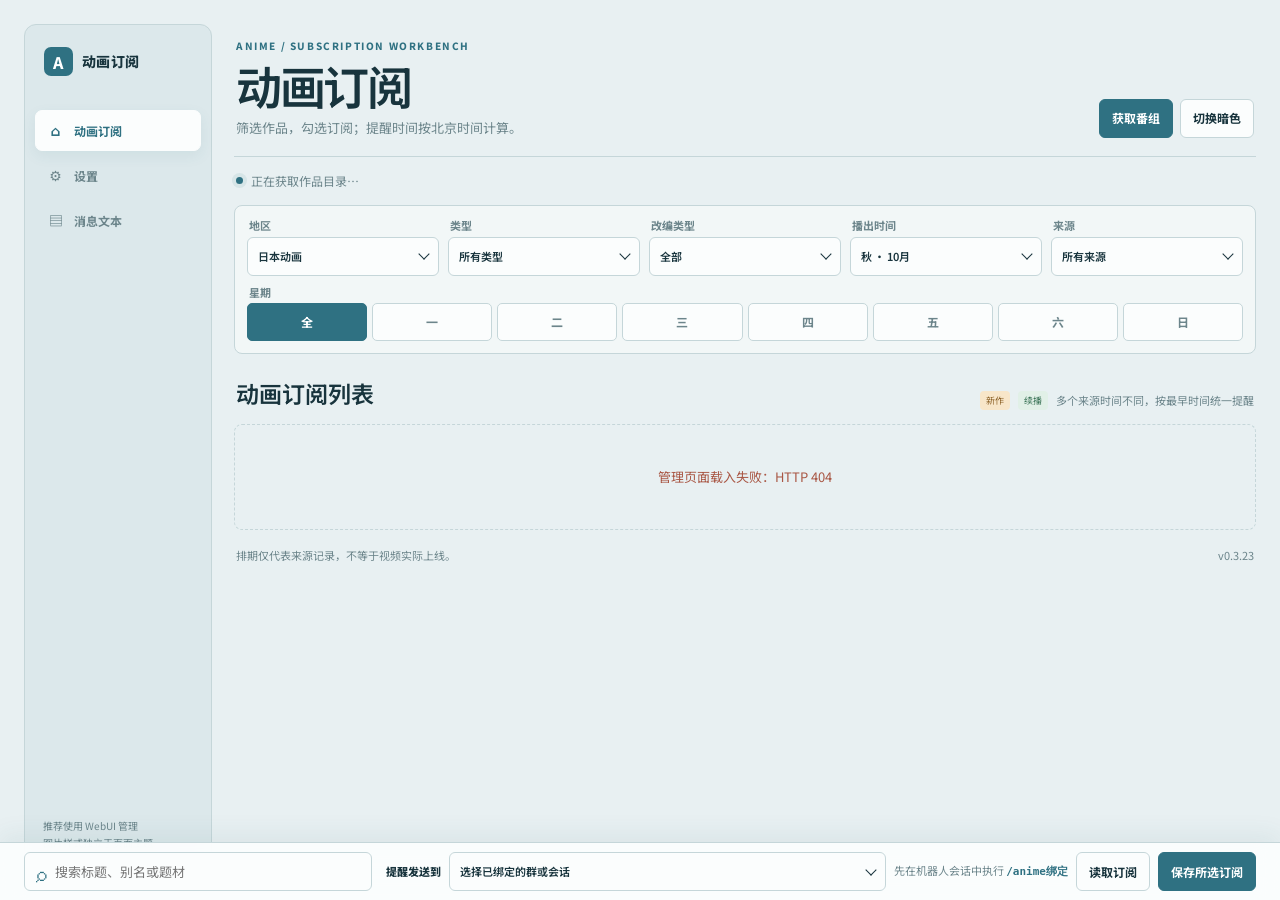
==== commit f713d46b: "fix: align message template reset buttons - Use fixed title, reset-button and disclosure columns in " ====
--- a/views/management/index.html
+++ b/views/management/index.html
@@ -4,7 +4,7 @@
   <meta charset="utf-8">
   <meta name="viewport" content="width=device-width, initial-scale=1">
   <title>动画订阅</title>
-  <link rel="stylesheet" href="./style.css?v=0.3.22">
+  <link rel="stylesheet" href="./style.css?v=0.3.23">
 </head>
 <body>
   <main class="shell">
@@ -113,12 +113,12 @@
       </section>
     </section>
 
-        <footer><span>排期仅代表来源记录，不等于视频实际上线。</span><span class="webui-version">v0.3.22</span></footer>
+        <footer><span>排期仅代表来源记录，不等于视频实际上线。</span><span class="webui-version">v0.3.23</span></footer>
       </div>
     </div>
   </main>
-  <script src="./bridge.js?v=0.3.22"></script>
-  <script src="./controls.js?v=0.3.22"></script>
-  <script type="module" src="./app.js?v=0.3.22"></script>
+  <script src="./bridge.js?v=0.3.23"></script>
+  <script src="./controls.js?v=0.3.23"></script>
+  <script type="module" src="./app.js?v=0.3.23"></script>
 </body>
 </html>
--- a/views/management/style.css
+++ b/views/management/style.css
@@ -2,7 +2,7 @@
 [hidden]{display:none!important}
 :root{color-scheme:light;--blueprint-bg:#e8f0f2;--blueprint-rail:#dce8eb;--blueprint-panel:#fbfdfd;--blueprint-panel-soft:#f2f7f7;--blueprint-ink:#18343d;--blueprint-muted:#6c858b;--blueprint-line:#c5d6d9;--blueprint-accent:#2f7182;--blueprint-accent-soft:#e5f1f1;--blueprint-warm:#cf8a45;--blueprint-error:#a95745;--blueprint-focus:#2f718255;--blueprint-shadow:0 12px 30px #2b5d6814;--ink:var(--blueprint-ink);--muted:var(--blueprint-muted);--paper:var(--blueprint-bg);--panel:var(--blueprint-panel);--line:var(--blueprint-line);--accent:var(--blueprint-accent);--moss:#3f806d;--control-bg:var(--blueprint-panel);--control-hover:var(--blueprint-accent-soft);--surface-soft:var(--blueprint-accent-soft);--focus-ring:var(--blueprint-focus);--shadow-menu:var(--blueprint-shadow);--serif:"Noto Serif SC",Georgia,serif;--sans:"Noto Sans SC","Microsoft YaHei",system-ui,sans-serif}
 html[data-theme="dark"]{color-scheme:dark;--blueprint-bg:#101b21;--blueprint-rail:#152731;--blueprint-panel:#192a32;--blueprint-panel-soft:#1d323b;--blueprint-ink:#e5f0f1;--blueprint-muted:#9ab0b5;--blueprint-line:#36515a;--blueprint-accent:#67b5c4;--blueprint-accent-soft:#203d47;--blueprint-warm:#e2ae68;--blueprint-error:#e28c76;--blueprint-focus:#67b5c455;--blueprint-shadow:0 18px 42px #0008;--ink:var(--blueprint-ink);--muted:var(--blueprint-muted);--paper:var(--blueprint-bg);--panel:var(--blueprint-panel);--line:var(--blueprint-line);--accent:var(--blueprint-accent);--control-bg:var(--blueprint-panel);--control-hover:var(--blueprint-accent-soft);--surface-soft:var(--blueprint-accent-soft);--focus-ring:var(--blueprint-focus);--shadow-menu:var(--blueprint-shadow)}
-*{box-sizing:border-box}html,body{min-height:100%}body{margin:0;background:var(--blueprint-bg);color:var(--blueprint-ink);font-family:var(--sans)}button,select,input,textarea{font:inherit;color:inherit}button{cursor:pointer}.shell{min-height:100vh;padding:24px}.app-shell{display:grid;grid-template-columns:188px minmax(0,1fr);gap:22px;width:100%;max-width:1400px;min-height:calc(100vh - 48px);margin:0 auto}.app-rail{display:flex;flex-direction:column;padding:14px 10px;border:1px solid var(--blueprint-line);border-radius:12px;background:var(--blueprint-rail)}.app-brand{display:flex;align-items:center;gap:9px;padding:8px 9px;color:var(--blueprint-ink);font-size:14px;font-weight:800;letter-spacing:.02em}.app-brand-mark{display:grid;place-items:center;width:29px;height:29px;border-radius:7px;background:var(--blueprint-accent);color:#fff;font-size:16px;font-weight:800}.view-tabs{display:grid;gap:4px;margin-top:26px}.view-tab{display:flex;align-items:center;gap:9px;width:100%;min-height:41px;padding:9px 10px;border:1px solid transparent;border-radius:7px;background:transparent;color:var(--blueprint-muted);font-size:12px;font-weight:700;text-align:left}.view-tab:hover{background:var(--blueprint-panel-soft);color:var(--blueprint-ink)}.view-tab.active{border-color:var(--blueprint-panel);background:var(--blueprint-panel);color:var(--blueprint-accent);box-shadow:0 5px 14px #2f718214}.nav-glyph{display:inline-grid;place-items:center;width:19px;color:currentColor;font-size:14px}.app-rail-note{margin:auto 8px 10px;color:var(--blueprint-muted);font-size:10px;line-height:1.7}.workspace{min-width:0;padding:4px 0 calc(var(--catalog-dock-height,130px) + 24px)}.masthead{display:flex;align-items:flex-end;justify-content:space-between;gap:20px;padding:10px 2px 18px;border-bottom:1px solid var(--blueprint-line)}.eyebrow{margin:0 0 7px;color:var(--blueprint-accent);font-size:10px;font-weight:800;letter-spacing:.16em}.masthead h1{margin:0 0 6px;color:var(--blueprint-ink);font:600 clamp(28px,4vw,42px)/1.08 var(--serif);letter-spacing:-.05em}.lede{margin:0;color:var(--blueprint-muted);font-size:12px}.mast-actions{display:flex;gap:7px;align-items:center}.button,select,input,textarea,.select-trigger,.date-trigger{border:1px solid var(--blueprint-line);border-radius:6px;background:var(--blueprint-panel);color:var(--blueprint-ink)}.button{min-height:39px;padding:8px 12px;font-size:12px;font-weight:700;transition:background .16s ease,border-color .16s ease,transform .16s ease}.button:hover{border-color:var(--blueprint-accent);background:var(--blueprint-accent-soft);transform:translateY(-1px)}.button:focus-visible,.view-tab:focus-visible,.select-trigger:focus-visible,.select-option:focus-visible,.date-trigger:focus-visible,.date-day:focus-visible{outline:3px solid var(--blueprint-focus);outline-offset:2px}.button-dark,.button-accent{border-color:var(--blueprint-accent);background:var(--blueprint-accent);color:#fff}.button-dark:hover,.button-accent:hover{background:#286375;color:#fff}.button-quiet{background:var(--blueprint-panel)}.statusbar{display:flex;align-items:center;justify-content:space-between;gap:12px;min-height:48px;padding:12px 2px;color:var(--blueprint-muted);font-size:11px}.statusbar>div:first-child{display:flex;align-items:center;gap:8px}.refresh-message{display:flex;flex-direction:column;align-items:flex-start;gap:4px}.refresh-message>span{display:inline-flex;align-items:center;gap:8px}.refresh-message small{padding-left:16px;color:var(--blueprint-muted);font-size:10px}.live-dot{width:7px;height:7px;border-radius:50%;background:var(--blueprint-accent);box-shadow:0 0 0 4px #2f718218}.source-status{display:flex;flex-wrap:wrap;justify-content:flex-end;gap:5px;max-width:60%}.source-chip{min-height:23px;padding:4px 7px;border:1px solid var(--blueprint-line);border-radius:5px;background:var(--blueprint-panel-soft);color:var(--blueprint-muted);font-size:10px}.source-chip.error{border-color:#d59b8e;background:#fff0ec;color:var(--blueprint-error)}.catalog-command-row{position:fixed;z-index:90;right:0;bottom:0;left:0;display:grid;grid-template-columns:minmax(210px,.72fr) minmax(0,1.8fr);gap:14px;align-items:center;padding:9px max(24px,calc((100vw - 1240px)/2));border-top:1px solid var(--blueprint-line);background:color-mix(in srgb,var(--blueprint-panel) 96%,transparent);box-shadow:0 -8px 24px #2b5d6812;backdrop-filter:blur(12px)}.search{display:flex;align-items:center;gap:8px;min-height:39px;padding:0 11px;border:1px solid var(--blueprint-line);border-radius:6px;background:var(--blueprint-panel)}.search span{color:var(--blueprint-accent);font:21px var(--serif)}.search input{width:100%;min-width:0;padding:8px 0;border:0;outline:0;background:transparent}.catalog-command-row:has(#save-status:not([hidden])){grid-template-columns:minmax(180px,.65fr) minmax(660px,1.8fr) minmax(180px,1fr)}.catalog-command-row>.search{grid-column:1;grid-row:1}.target-row{grid-column:2;grid-row:1;display:grid;grid-template-columns:auto minmax(220px,1fr) auto auto auto;align-items:center;gap:6px 8px;min-width:0;color:var(--blueprint-muted);font-size:11px}.target-row label{grid-column:1;grid-row:1;color:var(--blueprint-ink);font-weight:800;white-space:nowrap}.target-row select,.target-row .select-control{grid-column:2;grid-row:1;min-width:220px;width:100%}.target-row .button{grid-row:1;white-space:nowrap}.target-hint{grid-column:3;grid-row:1;white-space:nowrap}.target-row code{color:var(--blueprint-accent);font-weight:700}.status-inline{display:flex;grid-column:3;grid-row:1;justify-self:end;width:100%;max-width:min(440px,100%);align-items:center;justify-content:flex-start;min-width:0;min-height:28px;padding:5px 9px;border:1px solid var(--blueprint-line);border-radius:5px;background:var(--blueprint-panel);color:var(--blueprint-ink);font-size:11px;line-height:1.5;text-align:left;overflow-wrap:anywhere}.status-inline[hidden]{display:none}.status-inline-text{display:block;min-width:0;overflow:hidden;text-overflow:ellipsis;white-space:nowrap}.status-inline.notice-success{background:var(--blueprint-accent-soft);color:var(--blueprint-accent)}.status-inline.notice-error{background:#fff0ec;color:var(--blueprint-error)}.toolbar{display:grid;grid-template-columns:minmax(112px,.8fr) minmax(80px,.65fr) minmax(260px,2fr) minmax(92px,.6fr) minmax(92px,.6fr) minmax(92px,.65fr);gap:7px;margin-bottom:14px;padding:10px;border:1px solid var(--blueprint-line);border-radius:8px;background:var(--blueprint-panel-soft)}.filter-control{display:flex;min-width:0;flex-direction:column;justify-content:center;gap:4px;color:var(--blueprint-muted);font-size:10px;font-weight:700}.filter-label{padding-left:2px}.filter-control select{width:100%;min-height:38px;padding:7px 9px;font-size:11px}.weekday-buttons{display:grid;grid-template-columns:repeat(8,minmax(0,1fr));gap:3px;width:100%}.weekday-buttons button{min-width:0;min-height:38px;padding:4px 2px;border:1px solid var(--blueprint-line);border-radius:5px;background:var(--blueprint-panel);color:var(--blueprint-muted);font-size:11px;font-weight:700}.weekday-buttons button:hover,.weekday-buttons button.active{border-color:var(--blueprint-accent);background:var(--blueprint-accent);color:#fff}.catalog-head{display:flex;align-items:flex-end;justify-content:space-between;gap:15px;padding:4px 2px 11px}.catalog-head>div:first-child{display:flex;align-items:center;gap:10px}.catalog-head h2{margin:0;font:600 21px var(--serif)}.count{color:var(--blueprint-muted);font-size:11px}.legend{display:flex;flex-wrap:wrap;align-items:center;gap:8px;color:var(--blueprint-muted);font-size:10px}.badge{display:inline-block;border-radius:4px;padding:3px 6px;font-size:9px;font-style:normal}.badge-new{background:#f8e6c9;color:#8e642a}.badge-cont{background:#e1f0e7;color:#3d7559}.muted{color:var(--blueprint-muted)}.catalog{display:grid;grid-template-columns:repeat(3,minmax(0,1fr));gap:9px}.anime-card{position:relative;display:grid;grid-template-columns:76px minmax(0,1fr);gap:11px;min-height:138px;padding:10px;overflow:visible;border:1px solid var(--blueprint-line);border-radius:8px;background:var(--blueprint-panel);cursor:pointer;box-shadow:0 2px 9px #2b5d6809;transition:border-color .16s ease,box-shadow .16s ease,transform .16s ease}.anime-card:hover,.anime-card:focus-within{z-index:2;border-color:var(--blueprint-accent);box-shadow:0 8px 18px #2b5d6818;transform:translateY(-1px)}.anime-card.subscribed{border-color:var(--blueprint-accent);box-shadow:inset 3px 0 var(--blueprint-accent),0 2px 9px #2b5d6809}.cover{width:76px;height:106px;border-radius:5px;object-fit:cover;background:#bfd2d5}.cover-empty{display:grid;place-items:center;color:var(--blueprint-muted);background:linear-gradient(145deg,#cbdfe2,#e7dcca);font:22px var(--serif)}.cover-link{display:block;align-self:start;border-radius:5px}.cover-link:focus-visible{outline:3px solid var(--blueprint-focus);outline-offset:2px}.card-main{min-width:0;padding-right:21px;overflow-wrap:anywhere}.card-top{display:flex;flex-wrap:wrap;gap:4px;margin:1px 0 6px}.card-main h3{margin:0 0 4px;font:600 14px/1.4 var(--serif);overflow-wrap:anywhere}.original{margin-bottom:6px;overflow:hidden;color:var(--blueprint-muted);font-size:10px;text-overflow:ellipsis;white-space:nowrap}.air-time{color:var(--blueprint-accent);font-size:11px;font-weight:800}.meta{margin-top:5px;color:var(--blueprint-muted);font-size:10px;line-height:1.55}.warning{color:var(--blueprint-error);font-weight:700}.card-check{position:absolute;top:10px;right:10px;width:18px;height:18px;accent-color:var(--blueprint-accent)}.reminder-controls{display:flex;align-items:center;gap:5px;margin-top:8px;color:var(--blueprint-muted);font-size:10px}.reminder-controls input[type="number"]{width:52px;padding:4px;background:var(--blueprint-panel)}.empty,.loading,.error{grid-column:1/-1;padding:42px 20px;border:1px dashed var(--blueprint-line);border-radius:8px;color:var(--blueprint-muted);text-align:center}.error{color:var(--blueprint-error)}.settings-heading,.remote-info{display:flex;align-items:flex-start;justify-content:space-between;gap:14px;width:100%;margin:24px 0 13px}.settings-heading>div,.remote-info>div{min-width:0}.settings-heading h2,.test-push-panel h2{margin:0;color:var(--blueprint-ink);font:600 22px var(--serif)}.settings-heading p,.test-push-panel p,.remote-info p{margin:5px 0;color:var(--blueprint-muted);font-size:12px}.whitelist-panel,.umo-add,.preference-panel,.test-push-panel,.remote-info,.message-template-panel{border:1px solid var(--blueprint-line);border-radius:8px;background:var(--blueprint-panel)}.whitelist-panel{margin:0 0 14px;padding:12px 14px}.whitelist-heading{display:flex;align-items:center;justify-content:space-between;gap:12px}.whitelist-heading>div{display:flex;align-items:center;gap:10px;flex-wrap:wrap}.whitelist-heading strong{font-size:14px}.whitelist-heading small,.whitelist-panel small,.preference-panel>small,.remote-info small{color:var(--blueprint-muted);font-size:10px;line-height:1.6}.whitelist-list{display:flex;flex-wrap:wrap;gap:6px;padding-top:9px}.whitelist-target{display:inline-flex;align-items:center;gap:6px;padding:6px 8px;border:1px solid var(--blueprint-line);border-radius:5px;background:var(--blueprint-panel-soft);color:var(--blueprint-muted);font-size:10px}.whitelist-target input,.card-check{accent-color:var(--blueprint-accent)}.umo-add{display:grid;grid-template-columns:auto minmax(180px,1fr) auto;align-items:center;gap:8px;margin-top:11px;padding:10px}.umo-add label{color:var(--blueprint-ink);font-size:11px;font-weight:700}.umo-add input{min-width:0;padding:9px 10px}.umo-add small{grid-column:1/-1}.preference-panel{display:grid;grid-template-columns:minmax(210px,.7fr) minmax(0,1.6fr);align-items:center;gap:12px;margin:14px 0;padding:14px}.preference-panel h2{margin:0 0 4px;font:600 19px var(--serif)}.preference-panel p{margin:0;color:var(--blueprint-muted);font-size:11px}.preference-panel>small{grid-column:1/-1}.preference-controls{display:flex;align-items:flex-end;flex-wrap:wrap;gap:8px}.preference-controls .preference-field{display:grid;flex:1;min-width:165px;gap:4px;color:var(--blueprint-muted);font-size:10px;font-weight:700}.preference-controls .preference-field input[type="text"]{width:100%;min-height:39px;padding:8px 10px;font-size:12px}.preference-field .select-control{width:100%}.preference-field .select-trigger{width:100%;min-height:39px;padding:8px 10px;font-size:11px}.test-push-panel{display:grid;grid-template-columns:minmax(0,1fr);gap:9px;margin:15px 0;padding:13px 14px}.test-push-panel>*{grid-column:1/-1;min-width:0}.test-push-heading{display:flex;align-items:flex-start;gap:12px}.test-push-targets{display:grid;grid-template-columns:repeat(2,minmax(0,1fr));gap:8px}.test-push-targets .select-control,.test-push-targets select{min-width:0;width:100%}.test-push-actions{display:grid;grid-template-columns:repeat(5,minmax(0,1fr));gap:6px}.test-push-actions .button{min-width:0;padding:7px 8px;font-size:10px;white-space:normal}.test-push-panel #test-push-status{min-height:0;color:var(--blueprint-accent);font-size:11px}.remote-info{justify-content:flex-start;padding:14px}.remote-info strong{font-size:13px}.message-template-panel{margin:14px 0;padding:14px}.message-template-list{display:grid;grid-template-columns:repeat(2,minmax(0,1fr));gap:8px;align-items:start;grid-auto-rows:max-content}.message-template-card{display:block;overflow:hidden;border:1px solid var(--blueprint-line);border-radius:6px;background:var(--blueprint-panel-soft)}.message-template-card summary{display:flex;align-items:center;justify-content:space-between;gap:10px;min-height:48px;padding:10px 12px;cursor:pointer;list-style:none}.message-template-card summary::-webkit-details-marker{display:none}.message-template-card summary::after{content:"+";color:var(--blueprint-accent);font-size:18px}.message-template-card[open] summary::after{content:"−"}.message-template-card summary .button{flex:none;min-height:30px;padding:5px 7px;font-size:10px}.message-template-card[open]>:not(summary){margin-right:12px;margin-left:12px}.template-description{display:block;margin-top:0;color:var(--blueprint-muted);font-size:10px}.message-template-card textarea{width:calc(100% - 24px);height:120px;min-height:120px;margin:8px 12px 0;padding:9px;border:1px solid var(--blueprint-line);border-radius:5px;background:var(--blueprint-panel);font:12px/1.55 var(--sans);resize:vertical}.template-variables{display:flex;flex-wrap:wrap;align-items:center;gap:5px;margin-top:8px;margin-bottom:12px;color:var(--blueprint-muted);font-size:10px}.variable-chip{padding:4px 7px;border:1px solid var(--blueprint-accent);border-radius:999px;background:var(--blueprint-accent-soft);color:var(--blueprint-accent);font:700 10px var(--sans)}.variable-chip:hover,.variable-chip:focus-visible{background:var(--blueprint-accent);color:#fff}footer{display:flex;justify-content:space-between;gap:12px;padding:17px 2px 0;color:var(--blueprint-muted);font-size:10px}.select-control,.date-control{position:relative;width:100%;min-width:0}.select-source,.date-source{position:absolute!important;width:1px!important;height:1px!important;overflow:hidden!important;clip-path:inset(50%)!important;opacity:0!important;pointer-events:none!important}.select-trigger,.date-trigger{display:flex;align-items:center;justify-content:space-between;gap:10px;width:100%;min-height:39px;padding:8px 10px;font-size:11px;font-weight:600;text-align:left}.select-value{display:block;min-width:0;overflow:hidden;text-overflow:ellipsis;white-space:nowrap}.select-trigger::after{content:"";width:7px;height:7px;flex:0 0 7px;border-right:1.5px solid currentColor;border-bottom:1.5px solid currentColor;transform:translateY(-2px) rotate(45deg)}.select-trigger[aria-expanded="true"]::after{transform:translateY(2px) rotate(225deg)}.select-popover,.date-popover{position:absolute;z-index:40;top:calc(100% + 7px);left:0;min-width:100%;padding:6px;border:1px solid var(--blueprint-line);border-radius:7px;background:var(--blueprint-panel);box-shadow:var(--blueprint-shadow)}.select-popover[data-placement="top"],.date-popover[data-placement="top"]{top:auto;bottom:calc(100% + 7px)}.select-popover[data-align="right"],.date-popover[data-align="right"]{right:0;left:auto}.select-popover{max-height:min(320px,55vh);overflow:auto}.select-option{display:block;width:100%;min-height:35px;padding:7px 9px;border:0;border-radius:5px;background:transparent;color:var(--blueprint-ink);font:600 11px var(--sans);text-align:left}.select-option:hover,.select-option:focus-visible,.select-option[aria-selected="true"]{background:var(--blueprint-accent-soft);color:var(--blueprint-accent);outline:none}.date-popover{width:min(286px,calc(100vw - 32px));padding:12px}.date-calendar-header{display:grid;grid-template-columns:34px 1fr 34px;align-items:center;gap:7px;margin-bottom:9px;text-align:center}.date-calendar-header strong{font-size:13px}.date-month-step{width:32px;height:32px;border:1px solid transparent;border-radius:5px;background:transparent;font-size:22px}.date-weekdays,.date-days{display:grid;grid-template-columns:repeat(7,minmax(0,1fr));gap:3px;text-align:center}.date-weekdays{margin-bottom:4px;color:var(--blueprint-muted);font-size:10px;font-weight:700}.date-day{aspect-ratio:1;min-width:0;border:1px solid transparent;border-radius:5px;background:transparent;color:var(--blueprint-ink);font-size:11px}.date-day:hover,.date-day[aria-pressed="true"]{border-color:var(--blueprint-accent);background:var(--blueprint-accent);color:#fff}.date-day.outside-month{color:var(--blueprint-muted);opacity:.5}.movie-release{display:grid;grid-template-columns:1fr auto;gap:6px;margin-top:9px;padding-top:8px;border-top:1px solid var(--blueprint-line);color:var(--blueprint-muted);font-size:10px}.movie-release>label,.movie-release>small,.movie-release .release-actions{grid-column:1/-1}.movie-release input{min-width:0;padding:6px}.release-actions{display:flex;gap:5px}.notice-success,.notice-error{display:inline-flex;align-items:center;min-height:28px;padding:4px 8px;border-radius:5px;font-weight:700}.notice-success{background:var(--blueprint-accent-soft);color:var(--blueprint-accent)}.notice-error{background:#fff0ec;color:var(--blueprint-error)}
+*{box-sizing:border-box}html,body{min-height:100%}body{margin:0;background:var(--blueprint-bg);color:var(--blueprint-ink);font-family:var(--sans)}button,select,input,textarea{font:inherit;color:inherit}button{cursor:pointer}.shell{min-height:100vh;padding:24px}.app-shell{display:grid;grid-template-columns:188px minmax(0,1fr);gap:22px;width:100%;max-width:1400px;min-height:calc(100vh - 48px);margin:0 auto}.app-rail{display:flex;flex-direction:column;padding:14px 10px;border:1px solid var(--blueprint-line);border-radius:12px;background:var(--blueprint-rail)}.app-brand{display:flex;align-items:center;gap:9px;padding:8px 9px;color:var(--blueprint-ink);font-size:14px;font-weight:800;letter-spacing:.02em}.app-brand-mark{display:grid;place-items:center;width:29px;height:29px;border-radius:7px;background:var(--blueprint-accent);color:#fff;font-size:16px;font-weight:800}.view-tabs{display:grid;gap:4px;margin-top:26px}.view-tab{display:flex;align-items:center;gap:9px;width:100%;min-height:41px;padding:9px 10px;border:1px solid transparent;border-radius:7px;background:transparent;color:var(--blueprint-muted);font-size:12px;font-weight:700;text-align:left}.view-tab:hover{background:var(--blueprint-panel-soft);color:var(--blueprint-ink)}.view-tab.active{border-color:var(--blueprint-panel);background:var(--blueprint-panel);color:var(--blueprint-accent);box-shadow:0 5px 14px #2f718214}.nav-glyph{display:inline-grid;place-items:center;width:19px;color:currentColor;font-size:14px}.app-rail-note{margin:auto 8px 10px;color:var(--blueprint-muted);font-size:10px;line-height:1.7}.workspace{min-width:0;padding:4px 0 calc(var(--catalog-dock-height,130px) + 24px)}.masthead{display:flex;align-items:flex-end;justify-content:space-between;gap:20px;padding:10px 2px 18px;border-bottom:1px solid var(--blueprint-line)}.eyebrow{margin:0 0 7px;color:var(--blueprint-accent);font-size:10px;font-weight:800;letter-spacing:.16em}.masthead h1{margin:0 0 6px;color:var(--blueprint-ink);font:600 clamp(28px,4vw,42px)/1.08 var(--serif);letter-spacing:-.05em}.lede{margin:0;color:var(--blueprint-muted);font-size:12px}.mast-actions{display:flex;gap:7px;align-items:center}.button,select,input,textarea,.select-trigger,.date-trigger{border:1px solid var(--blueprint-line);border-radius:6px;background:var(--blueprint-panel);color:var(--blueprint-ink)}.button{min-height:39px;padding:8px 12px;font-size:12px;font-weight:700;transition:background .16s ease,border-color .16s ease,transform .16s ease}.button:hover{border-color:var(--blueprint-accent);background:var(--blueprint-accent-soft);transform:translateY(-1px)}.button:focus-visible,.view-tab:focus-visible,.select-trigger:focus-visible,.select-option:focus-visible,.date-trigger:focus-visible,.date-day:focus-visible{outline:3px solid var(--blueprint-focus);outline-offset:2px}.button-dark,.button-accent{border-color:var(--blueprint-accent);background:var(--blueprint-accent);color:#fff}.button-dark:hover,.button-accent:hover{background:#286375;color:#fff}.button-quiet{background:var(--blueprint-panel)}.statusbar{display:flex;align-items:center;justify-content:space-between;gap:12px;min-height:48px;padding:12px 2px;color:var(--blueprint-muted);font-size:11px}.statusbar>div:first-child{display:flex;align-items:center;gap:8px}.refresh-message{display:flex;flex-direction:column;align-items:flex-start;gap:4px}.refresh-message>span{display:inline-flex;align-items:center;gap:8px}.refresh-message small{padding-left:16px;color:var(--blueprint-muted);font-size:10px}.live-dot{width:7px;height:7px;border-radius:50%;background:var(--blueprint-accent);box-shadow:0 0 0 4px #2f718218}.source-status{display:flex;flex-wrap:wrap;justify-content:flex-end;gap:5px;max-width:60%}.source-chip{min-height:23px;padding:4px 7px;border:1px solid var(--blueprint-line);border-radius:5px;background:var(--blueprint-panel-soft);color:var(--blueprint-muted);font-size:10px}.source-chip.error{border-color:#d59b8e;background:#fff0ec;color:var(--blueprint-error)}.catalog-command-row{position:fixed;z-index:90;right:0;bottom:0;left:0;display:grid;grid-template-columns:minmax(210px,.72fr) minmax(0,1.8fr);gap:14px;align-items:center;padding:9px max(24px,calc((100vw - 1240px)/2));border-top:1px solid var(--blueprint-line);background:color-mix(in srgb,var(--blueprint-panel) 96%,transparent);box-shadow:0 -8px 24px #2b5d6812;backdrop-filter:blur(12px)}.search{display:flex;align-items:center;gap:8px;min-height:39px;padding:0 11px;border:1px solid var(--blueprint-line);border-radius:6px;background:var(--blueprint-panel)}.search span{color:var(--blueprint-accent);font:21px var(--serif)}.search input{width:100%;min-width:0;padding:8px 0;border:0;outline:0;background:transparent}.catalog-command-row:has(#save-status:not([hidden])){grid-template-columns:minmax(180px,.65fr) minmax(660px,1.8fr) minmax(180px,1fr)}.catalog-command-row>.search{grid-column:1;grid-row:1}.target-row{grid-column:2;grid-row:1;display:grid;grid-template-columns:auto minmax(220px,1fr) auto auto auto;align-items:center;gap:6px 8px;min-width:0;color:var(--blueprint-muted);font-size:11px}.target-row label{grid-column:1;grid-row:1;color:var(--blueprint-ink);font-weight:800;white-space:nowrap}.target-row select,.target-row .select-control{grid-column:2;grid-row:1;min-width:220px;width:100%}.target-row .button{grid-row:1;white-space:nowrap}.target-hint{grid-column:3;grid-row:1;white-space:nowrap}.target-row code{color:var(--blueprint-accent);font-weight:700}.status-inline{display:flex;grid-column:3;grid-row:1;justify-self:end;width:100%;max-width:min(440px,100%);align-items:center;justify-content:flex-start;min-width:0;min-height:28px;padding:5px 9px;border:1px solid var(--blueprint-line);border-radius:5px;background:var(--blueprint-panel);color:var(--blueprint-ink);font-size:11px;line-height:1.5;text-align:left;overflow-wrap:anywhere}.status-inline[hidden]{display:none}.status-inline-text{display:block;min-width:0;overflow:hidden;text-overflow:ellipsis;white-space:nowrap}.status-inline.notice-success{background:var(--blueprint-accent-soft);color:var(--blueprint-accent)}.status-inline.notice-error{background:#fff0ec;color:var(--blueprint-error)}.toolbar{display:grid;grid-template-columns:minmax(112px,.8fr) minmax(80px,.65fr) minmax(260px,2fr) minmax(92px,.6fr) minmax(92px,.6fr) minmax(92px,.65fr);gap:7px;margin-bottom:14px;padding:10px;border:1px solid var(--blueprint-line);border-radius:8px;background:var(--blueprint-panel-soft)}.filter-control{display:flex;min-width:0;flex-direction:column;justify-content:center;gap:4px;color:var(--blueprint-muted);font-size:10px;font-weight:700}.filter-label{padding-left:2px}.filter-control select{width:100%;min-height:38px;padding:7px 9px;font-size:11px}.weekday-buttons{display:grid;grid-template-columns:repeat(8,minmax(0,1fr));gap:3px;width:100%}.weekday-buttons button{min-width:0;min-height:38px;padding:4px 2px;border:1px solid var(--blueprint-line);border-radius:5px;background:var(--blueprint-panel);color:var(--blueprint-muted);font-size:11px;font-weight:700}.weekday-buttons button:hover,.weekday-buttons button.active{border-color:var(--blueprint-accent);background:var(--blueprint-accent);color:#fff}.catalog-head{display:flex;align-items:flex-end;justify-content:space-between;gap:15px;padding:4px 2px 11px}.catalog-head>div:first-child{display:flex;align-items:center;gap:10px}.catalog-head h2{margin:0;font:600 21px var(--serif)}.count{color:var(--blueprint-muted);font-size:11px}.legend{display:flex;flex-wrap:wrap;align-items:center;gap:8px;color:var(--blueprint-muted);font-size:10px}.badge{display:inline-block;border-radius:4px;padding:3px 6px;font-size:9px;font-style:normal}.badge-new{background:#f8e6c9;color:#8e642a}.badge-cont{background:#e1f0e7;color:#3d7559}.muted{color:var(--blueprint-muted)}.catalog{display:grid;grid-template-columns:repeat(3,minmax(0,1fr));gap:9px}.anime-card{position:relative;display:grid;grid-template-columns:76px minmax(0,1fr);gap:11px;min-height:138px;padding:10px;overflow:visible;border:1px solid var(--blueprint-line);border-radius:8px;background:var(--blueprint-panel);cursor:pointer;box-shadow:0 2px 9px #2b5d6809;transition:border-color .16s ease,box-shadow .16s ease,transform .16s ease}.anime-card:hover,.anime-card:focus-within{z-index:2;border-color:var(--blueprint-accent);box-shadow:0 8px 18px #2b5d6818;transform:translateY(-1px)}.anime-card.subscribed{border-color:var(--blueprint-accent);box-shadow:inset 3px 0 var(--blueprint-accent),0 2px 9px #2b5d6809}.cover{width:76px;height:106px;border-radius:5px;object-fit:cover;background:#bfd2d5}.cover-empty{display:grid;place-items:center;color:var(--blueprint-muted);background:linear-gradient(145deg,#cbdfe2,#e7dcca);font:22px var(--serif)}.cover-link{display:block;align-self:start;border-radius:5px}.cover-link:focus-visible{outline:3px solid var(--blueprint-focus);outline-offset:2px}.card-main{min-width:0;padding-right:21px;overflow-wrap:anywhere}.card-top{display:flex;flex-wrap:wrap;gap:4px;margin:1px 0 6px}.card-main h3{margin:0 0 4px;font:600 14px/1.4 var(--serif);overflow-wrap:anywhere}.original{margin-bottom:6px;overflow:hidden;color:var(--blueprint-muted);font-size:10px;text-overflow:ellipsis;white-space:nowrap}.air-time{color:var(--blueprint-accent);font-size:11px;font-weight:800}.meta{margin-top:5px;color:var(--blueprint-muted);font-size:10px;line-height:1.55}.warning{color:var(--blueprint-error);font-weight:700}.card-check{position:absolute;top:10px;right:10px;width:18px;height:18px;accent-color:var(--blueprint-accent)}.reminder-controls{display:flex;align-items:center;gap:5px;margin-top:8px;color:var(--blueprint-muted);font-size:10px}.reminder-controls input[type="number"]{width:52px;padding:4px;background:var(--blueprint-panel)}.empty,.loading,.error{grid-column:1/-1;padding:42px 20px;border:1px dashed var(--blueprint-line);border-radius:8px;color:var(--blueprint-muted);text-align:center}.error{color:var(--blueprint-error)}.settings-heading,.remote-info{display:flex;align-items:flex-start;justify-content:space-between;gap:14px;width:100%;margin:24px 0 13px}.settings-heading>div,.remote-info>div{min-width:0}.settings-heading h2,.test-push-panel h2{margin:0;color:var(--blueprint-ink);font:600 22px var(--serif)}.settings-heading p,.test-push-panel p,.remote-info p{margin:5px 0;color:var(--blueprint-muted);font-size:12px}.whitelist-panel,.umo-add,.preference-panel,.test-push-panel,.remote-info,.message-template-panel{border:1px solid var(--blueprint-line);border-radius:8px;background:var(--blueprint-panel)}.whitelist-panel{margin:0 0 14px;padding:12px 14px}.whitelist-heading{display:flex;align-items:center;justify-content:space-between;gap:12px}.whitelist-heading>div{display:flex;align-items:center;gap:10px;flex-wrap:wrap}.whitelist-heading strong{font-size:14px}.whitelist-heading small,.whitelist-panel small,.preference-panel>small,.remote-info small{color:var(--blueprint-muted);font-size:10px;line-height:1.6}.whitelist-list{display:flex;flex-wrap:wrap;gap:6px;padding-top:9px}.whitelist-target{display:inline-flex;align-items:center;gap:6px;padding:6px 8px;border:1px solid var(--blueprint-line);border-radius:5px;background:var(--blueprint-panel-soft);color:var(--blueprint-muted);font-size:10px}.whitelist-target input,.card-check{accent-color:var(--blueprint-accent)}.umo-add{display:grid;grid-template-columns:auto minmax(180px,1fr) auto;align-items:center;gap:8px;margin-top:11px;padding:10px}.umo-add label{color:var(--blueprint-ink);font-size:11px;font-weight:700}.umo-add input{min-width:0;padding:9px 10px}.umo-add small{grid-column:1/-1}.preference-panel{display:grid;grid-template-columns:minmax(210px,.7fr) minmax(0,1.6fr);align-items:center;gap:12px;margin:14px 0;padding:14px}.preference-panel h2{margin:0 0 4px;font:600 19px var(--serif)}.preference-panel p{margin:0;color:var(--blueprint-muted);font-size:11px}.preference-panel>small{grid-column:1/-1}.preference-controls{display:flex;align-items:flex-end;flex-wrap:wrap;gap:8px}.preference-controls .preference-field{display:grid;flex:1;min-width:165px;gap:4px;color:var(--blueprint-muted);font-size:10px;font-weight:700}.preference-controls .preference-field input[type="text"]{width:100%;min-height:39px;padding:8px 10px;font-size:12px}.preference-field .select-control{width:100%}.preference-field .select-trigger{width:100%;min-height:39px;padding:8px 10px;font-size:11px}.test-push-panel{display:grid;grid-template-columns:minmax(0,1fr);gap:9px;margin:15px 0;padding:13px 14px}.test-push-panel>*{grid-column:1/-1;min-width:0}.test-push-heading{display:flex;align-items:flex-start;gap:12px}.test-push-targets{display:grid;grid-template-columns:repeat(2,minmax(0,1fr));gap:8px}.test-push-targets .select-control,.test-push-targets select{min-width:0;width:100%}.test-push-actions{display:grid;grid-template-columns:repeat(5,minmax(0,1fr));gap:6px}.test-push-actions .button{min-width:0;padding:7px 8px;font-size:10px;white-space:normal}.test-push-panel #test-push-status{min-height:0;color:var(--blueprint-accent);font-size:11px}.remote-info{justify-content:flex-start;padding:14px}.remote-info strong{font-size:13px}.message-template-panel{margin:14px 0;padding:14px}.message-template-list{display:grid;grid-template-columns:repeat(2,minmax(0,1fr));gap:8px;align-items:start;grid-auto-rows:max-content}.message-template-card{display:block;overflow:hidden;border:1px solid var(--blueprint-line);border-radius:6px;background:var(--blueprint-panel-soft)}.message-template-card summary{display:grid;grid-template-columns:minmax(0,1fr) auto 16px;align-items:center;gap:10px;min-height:48px;padding:10px 12px;cursor:pointer;list-style:none}.message-template-card summary::-webkit-details-marker{display:none}.message-template-card summary::after{content:"+";color:var(--blueprint-accent);font-size:18px}.message-template-card[open] summary::after{content:"−"}.message-template-card summary .button{flex:none;min-height:30px;padding:5px 7px;font-size:10px}.message-template-card[open]>:not(summary){margin-right:12px;margin-left:12px}.template-description{display:block;margin-top:0;color:var(--blueprint-muted);font-size:10px}.message-template-card textarea{width:calc(100% - 24px);height:120px;min-height:120px;margin:8px 12px 0;padding:9px;border:1px solid var(--blueprint-line);border-radius:5px;background:var(--blueprint-panel);font:12px/1.55 var(--sans);resize:vertical}.template-variables{display:flex;flex-wrap:wrap;align-items:center;gap:5px;margin-top:8px;margin-bottom:12px;color:var(--blueprint-muted);font-size:10px}.variable-chip{padding:4px 7px;border:1px solid var(--blueprint-accent);border-radius:999px;background:var(--blueprint-accent-soft);color:var(--blueprint-accent);font:700 10px var(--sans)}.variable-chip:hover,.variable-chip:focus-visible{background:var(--blueprint-accent);color:#fff}footer{display:flex;justify-content:space-between;gap:12px;padding:17px 2px 0;color:var(--blueprint-muted);font-size:10px}.select-control,.date-control{position:relative;width:100%;min-width:0}.select-source,.date-source{position:absolute!important;width:1px!important;height:1px!important;overflow:hidden!important;clip-path:inset(50%)!important;opacity:0!important;pointer-events:none!important}.select-trigger,.date-trigger{display:flex;align-items:center;justify-content:space-between;gap:10px;width:100%;min-height:39px;padding:8px 10px;font-size:11px;font-weight:600;text-align:left}.select-value{display:block;min-width:0;overflow:hidden;text-overflow:ellipsis;white-space:nowrap}.select-trigger::after{content:"";width:7px;height:7px;flex:0 0 7px;border-right:1.5px solid currentColor;border-bottom:1.5px solid currentColor;transform:translateY(-2px) rotate(45deg)}.select-trigger[aria-expanded="true"]::after{transform:translateY(2px) rotate(225deg)}.select-popover,.date-popover{position:absolute;z-index:40;top:calc(100% + 7px);left:0;min-width:100%;padding:6px;border:1px solid var(--blueprint-line);border-radius:7px;background:var(--blueprint-panel);box-shadow:var(--blueprint-shadow)}.select-popover[data-placement="top"],.date-popover[data-placement="top"]{top:auto;bottom:calc(100% + 7px)}.select-popover[data-align="right"],.date-popover[data-align="right"]{right:0;left:auto}.select-popover{max-height:min(320px,55vh);overflow:auto}.select-option{display:block;width:100%;min-height:35px;padding:7px 9px;border:0;border-radius:5px;background:transparent;color:var(--blueprint-ink);font:600 11px var(--sans);text-align:left}.select-option:hover,.select-option:focus-visible,.select-option[aria-selected="true"]{background:var(--blueprint-accent-soft);color:var(--blueprint-accent);outline:none}.date-popover{width:min(286px,calc(100vw - 32px));padding:12px}.date-calendar-header{display:grid;grid-template-columns:34px 1fr 34px;align-items:center;gap:7px;margin-bottom:9px;text-align:center}.date-calendar-header strong{font-size:13px}.date-month-step{width:32px;height:32px;border:1px solid transparent;border-radius:5px;background:transparent;font-size:22px}.date-weekdays,.date-days{display:grid;grid-template-columns:repeat(7,minmax(0,1fr));gap:3px;text-align:center}.date-weekdays{margin-bottom:4px;color:var(--blueprint-muted);font-size:10px;font-weight:700}.date-day{aspect-ratio:1;min-width:0;border:1px solid transparent;border-radius:5px;background:transparent;color:var(--blueprint-ink);font-size:11px}.date-day:hover,.date-day[aria-pressed="true"]{border-color:var(--blueprint-accent);background:var(--blueprint-accent);color:#fff}.date-day.outside-month{color:var(--blueprint-muted);opacity:.5}.movie-release{display:grid;grid-template-columns:1fr auto;gap:6px;margin-top:9px;padding-top:8px;border-top:1px solid var(--blueprint-line);color:var(--blueprint-muted);font-size:10px}.movie-release>label,.movie-release>small,.movie-release .release-actions{grid-column:1/-1}.movie-release input{min-width:0;padding:6px}.release-actions{display:flex;gap:5px}.notice-success,.notice-error{display:inline-flex;align-items:center;min-height:28px;padding:4px 8px;border-radius:5px;font-weight:700}.notice-success{background:var(--blueprint-accent-soft);color:var(--blueprint-accent)}.notice-error{background:#fff0ec;color:var(--blueprint-error)}
 @media(max-width:1100px){.app-shell{grid-template-columns:160px minmax(0,1fr);gap:16px}.toolbar{grid-template-columns:repeat(4,minmax(0,1fr))}.catalog{grid-template-columns:repeat(2,minmax(0,1fr))}.search{grid-column:1/-1}}
 @media(max-width:820px){.shell{padding:14px}.app-shell{grid-template-columns:minmax(0,1fr);min-height:calc(100vh - 28px)}.app-rail{display:flex;flex-direction:row;align-items:center;gap:10px;padding:8px}.app-brand{flex:none;padding:6px}.view-tabs{display:flex;flex:1;gap:3px;margin:0;overflow-x:auto}.view-tab{flex:none;width:auto;min-height:36px;white-space:nowrap}.app-rail-note{display:none}}
 @media(max-width:650px){.masthead{align-items:flex-start;flex-direction:column}.mast-actions{width:100%}.mast-actions .button{flex:1}.toolbar{grid-template-columns:repeat(2,minmax(0,1fr))}.toolbar .weekday-filter{grid-column:1/-1}.catalog{grid-template-columns:1fr}.catalog-head{align-items:flex-start;flex-direction:column}.legend{align-items:flex-start;flex-direction:column;gap:4px}.catalog-command-row{grid-template-columns:1fr;padding:8px 14px}.target-row{grid-template-columns:repeat(2,minmax(0,1fr))}.target-row label{grid-column:1/-1;grid-row:1}.target-row select,.target-row .select-control{grid-column:1/-1;grid-row:2;min-width:0}.target-row .button{grid-row:4}.target-hint{grid-column:1/-1;grid-row:3}.preference-panel{grid-template-columns:1fr}.preference-panel>small{grid-column:auto}.preference-controls .preference-field{min-width:100%}.umo-add{grid-template-columns:1fr}.umo-add small{grid-column:auto}.test-push-targets,.message-template-list{grid-template-columns:1fr}.test-push-actions{grid-template-columns:1fr 1fr}footer{align-items:flex-start;flex-direction:column}}
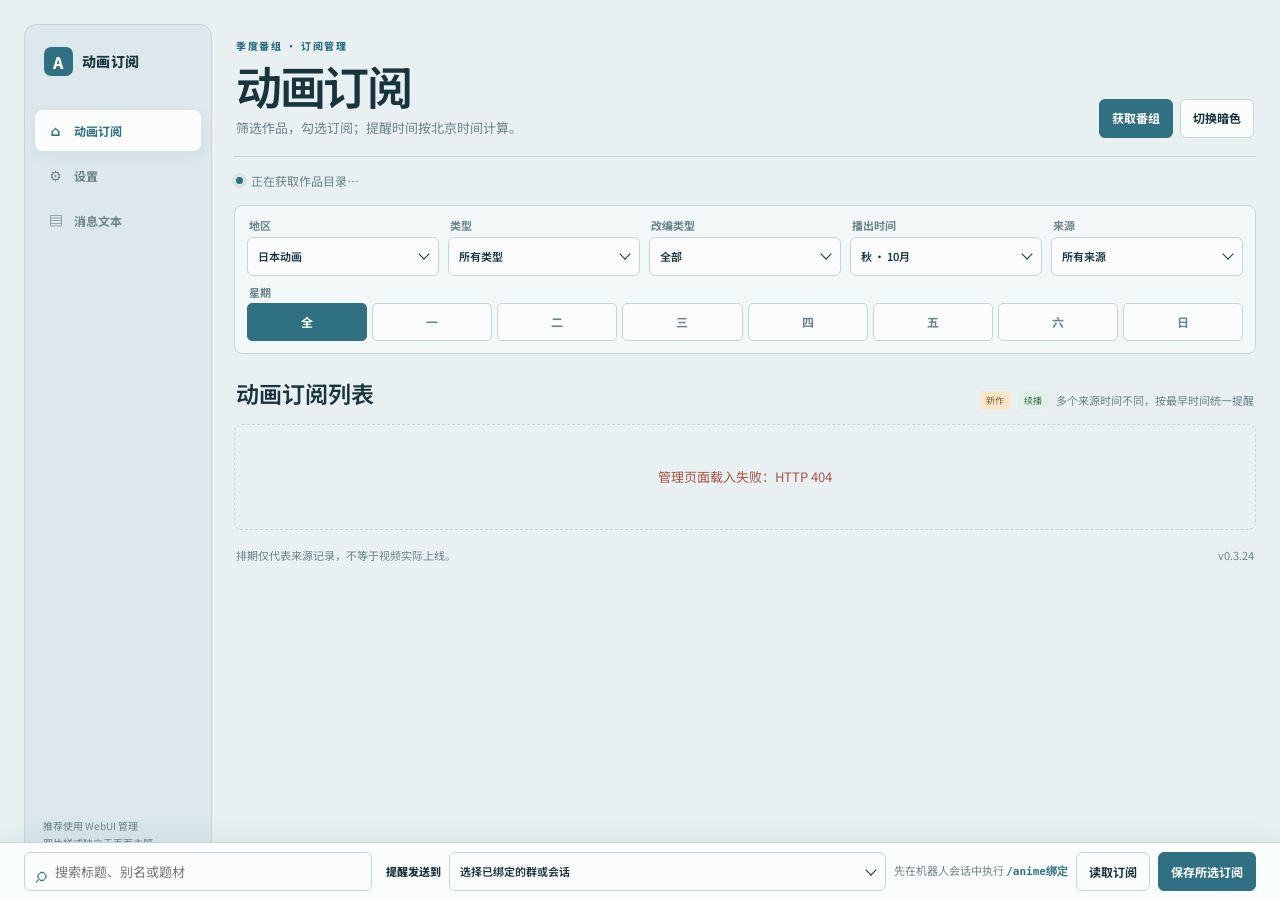
==== commit 5b737c7d: "feat: localize anime plugin docs and expose bilingual commands" ====
--- a/views/management/index.html
+++ b/views/management/index.html
@@ -4,7 +4,7 @@
   <meta charset="utf-8">
   <meta name="viewport" content="width=device-width, initial-scale=1">
   <title>动画订阅</title>
-  <link rel="stylesheet" href="./style.css?v=0.3.23">
+  <link rel="stylesheet" href="./style.css?v=0.3.24">
 </head>
 <body>
   <main class="shell">
@@ -22,7 +22,7 @@
       <div class="workspace">
         <header class="masthead">
           <div>
-            <p class="eyebrow">ANIME / SUBSCRIPTION WORKBENCH</p>
+            <p class="eyebrow">季度番组 · 订阅管理</p>
             <h1>动画订阅</h1>
             <p class="lede">筛选作品，勾选订阅；提醒时间按北京时间计算。</p>
           </div>
@@ -113,12 +113,12 @@
       </section>
     </section>
 
-        <footer><span>排期仅代表来源记录，不等于视频实际上线。</span><span class="webui-version">v0.3.23</span></footer>
+        <footer><span>排期仅代表来源记录，不等于视频实际上线。</span><span class="webui-version">v0.3.24</span></footer>
       </div>
     </div>
   </main>
-  <script src="./bridge.js?v=0.3.23"></script>
-  <script src="./controls.js?v=0.3.23"></script>
-  <script type="module" src="./app.js?v=0.3.23"></script>
+  <script src="./bridge.js?v=0.3.24"></script>
+  <script src="./controls.js?v=0.3.24"></script>
+  <script type="module" src="./app.js?v=0.3.24"></script>
 </body>
 </html>
